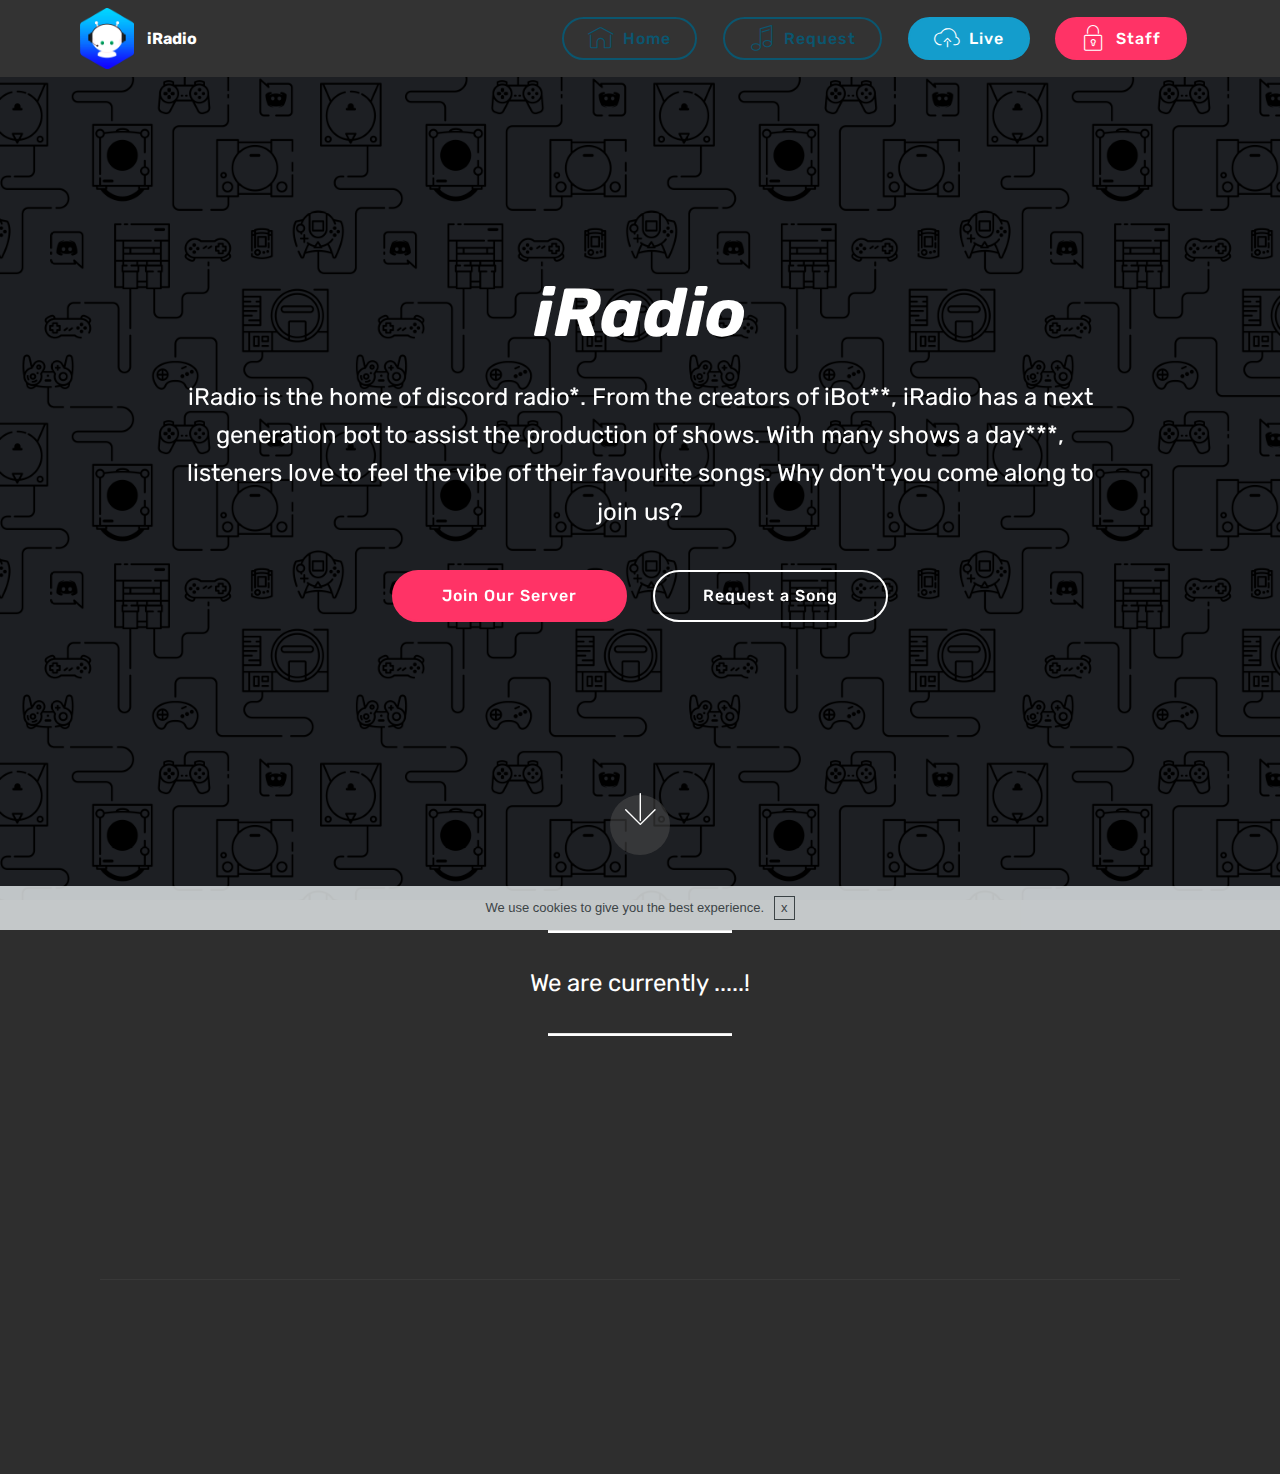
==== index.html @ ada3354d "create github pages" ====
<!DOCTYPE html>
<html >
<head>
  <!-- Site made with Mobirise Website Builder v4.8.1, https://mobirise.com -->
  <meta charset="UTF-8">
  <meta http-equiv="X-UA-Compatible" content="IE=edge">
  <meta name="generator" content="Mobirise v4.8.1, mobirise.com">
  <meta name="viewport" content="width=device-width, initial-scale=1, minimum-scale=1">
  <link rel="shortcut icon" href="assets/images/logov3small-122x138.png" type="image/x-icon">
  <meta name="description" content="">
  <title>Home</title>
  <link rel="stylesheet" href="assets/web/assets/mobirise-icons/mobirise-icons.css">
  <link rel="stylesheet" href="assets/tether/tether.min.css">
  <link rel="stylesheet" href="assets/bootstrap/css/bootstrap.min.css">
  <link rel="stylesheet" href="assets/bootstrap/css/bootstrap-grid.min.css">
  <link rel="stylesheet" href="assets/bootstrap/css/bootstrap-reboot.min.css">
  <link rel="stylesheet" href="assets/socicon/css/styles.css">
  <link rel="stylesheet" href="assets/animatecss/animate.min.css">
  <link rel="stylesheet" href="assets/dropdown/css/style.css">
  <link rel="stylesheet" href="assets/theme/css/style.css">
  <link rel="stylesheet" href="assets/mobirise/css/mbr-additional.css" type="text/css">
  
  
  
</head>
<body>
  <section class="menu cid-qTkzRZLJNu" once="menu" id="menu1-0">

    

    <nav class="navbar navbar-expand beta-menu navbar-dropdown align-items-center navbar-fixed-top navbar-toggleable-sm">
        <button class="navbar-toggler navbar-toggler-right" type="button" data-toggle="collapse" data-target="#navbarSupportedContent" aria-controls="navbarSupportedContent" aria-expanded="false" aria-label="Toggle navigation">
            <div class="hamburger">
                <span></span>
                <span></span>
                <span></span>
                <span></span>
            </div>
        </button>
        <div class="menu-logo">
            <div class="navbar-brand">
                <span class="navbar-logo">
                    <a href="https://mobirise.com">
                         <img src="assets/images/logov3small-122x138.png" alt="Mobirise" title="" style="height: 3.8rem;">
                    </a>
                </span>
                <span class="navbar-caption-wrap"><a class="navbar-caption text-white display-4" href="https://mobirise.com">
                        iRadio</a></span>
            </div>
        </div>
        <div class="collapse navbar-collapse" id="navbarSupportedContent">
            <ul class="navbar-nav nav-dropdown" data-app-modern-menu="true"><li class="nav-item">
                    <a class="nav-link link text-white display-4" href="https://mobirise.com">
                        </a>
                </li>
                <li class="nav-item">
                    <a class="nav-link link text-white display-4" href="https://mobirise.com">
                        </a>
                </li></ul>
            <div class="navbar-buttons mbr-section-btn"><a class="btn btn-sm btn-primary-outline display-4" href="index.html"><span class="mbri-home mbr-iconfont mbr-iconfont-btn"></span>Home<br></a> <a class="btn btn-sm btn-primary-outline display-4" href="http://iradiolive.ga/request.html"><span class="mbri-music mbr-iconfont mbr-iconfont-btn"></span>Request<br></a> <a class="btn btn-sm btn-primary display-4" href="http://iradiolive.ga/live.html"><span class="mbri-upload mbr-iconfont mbr-iconfont-btn"></span>Live<br></a> <a class="btn btn-sm btn-secondary display-4" href="error.html"><span class="mbri-lock mbr-iconfont mbr-iconfont-btn"></span><font face="MobiriseIcons"><br></font>Staff<br></a></div>
        </div>
    </nav>
</section>

<section class="engine"><a href="https://mobiri.se/y">free html web templates</a></section><section class="cid-qTkA127IK8 mbr-fullscreen mbr-parallax-background" id="header2-1">

    

    

    <div class="container align-center">
        <div class="row justify-content-md-center">
            <div class="mbr-white col-md-10">
                <h1 class="mbr-section-title mbr-bold pb-3 mbr-fonts-style display-1"><em>
                    iRadio</em></h1>
                
                <p class="mbr-text pb-3 mbr-fonts-style display-5">iRadio is the home of discord radio*. From the creators of iBot**, iRadio has a next generation bot to assist the production of shows. With many shows a day***, listeners love to feel the vibe of their favourite songs. Why don't you come along to join us?</p>
                <div class="mbr-section-btn"><a class="btn btn-md btn-secondary display-4" href="https://discord.gg/8um7eEp" target="_blank">Join Our Server</a>
                    <a class="btn btn-md btn-white-outline display-4" href="request.html">Request a Song</a></div>
            </div>
        </div>
    </div>
    <div class="mbr-arrow hidden-sm-down" aria-hidden="true">
        <a href="#next">
            <i class="mbri-down mbr-iconfont"></i>
        </a>
    </div>
</section>

<section class="mbr-section article content10 cid-qYIL39uXMa" id="content10-p">
    
     

    <div class="container">
        <div class="inner-container" style="width: 66%;">
            <hr class="line" style="width: 25%;">
            <div class="section-text align-center mbr-white mbr-fonts-style display-5">We are currently .....!</div>
            <hr class="line" style="width: 25%;">
        </div>
    </div>
</section>

<section class="cid-qTkAaeaxX5" id="footer1-2">

    

    

    <div class="container">
        <div class="media-container-row content text-white">
            <div class="col-12 col-md-3">
                <div class="media-wrap">
                    <a href="https://mobirise.com/">
                        <img src="assets/images/logov3small-122x138.png" alt="Mobirise" title="">
                    </a>
                </div>
            </div>
            <div class="col-12 col-md-3 mbr-fonts-style display-7">
                <h5 class="pb-3"></h5>
                <p class="mbr-text"></p>
            </div>
            <div class="col-12 col-md-3 mbr-fonts-style display-7">
                <h5 class="pb-3">
                    Contacts
                </h5>
                <p class="mbr-text">
                    Email: support@ibot.space ****&nbsp;<br>Discord: discord.gg/8um7eEp
                    <br>Twitter: @iRadio_Discord
                </p>
            </div>
            <div class="col-12 col-md-3 mbr-fonts-style display-7">
                <h5 class="pb-3">
                    Links
                </h5>
                <p class="mbr-text"><a class="text-primary" href="mailto:support@ibot.space">Support</a><a class="text-primary" href="https://mobirise.com/mobirise-free-mac.zip"><br></a><a class="text-primary" href="https://mobirise.com/mobirise-free-mac.zip"></a><a href="https://discord.gg/8um7eEp">Show Server</a><br>
                </p>
            </div>
        </div>
        <div class="footer-lower">
            <div class="media-container-row">
                <div class="col-sm-12">
                    <hr>
                </div>
            </div>
            <div class="media-container-row mbr-white">
                <div class="col-sm-6 copyright">
                    <p class="mbr-text mbr-fonts-style display-7">* - Research as of 2018 in most active.<br>** - discord.gg/ddp2kCS<br>*** &nbsp;- Subject to host avaliablility.<br>**** - Make clear in the subject that it is for iRadio,</p>
                </div>
                <div class="col-md-6">
                    <div class="social-list align-right">
                        <div class="soc-item">
                            <a href="https://twitter.com/iRadio_Discord" target="_blank">
                                <span class="mbr-iconfont mbr-iconfont-social socicon-twitter socicon"></span>
                            </a>
                        </div>
                        <div class="soc-item">
                            <a href="https://discord.gg/8um7eEp" target="_blank">
                                <span class="mbr-iconfont mbr-iconfont-social socicon-discord socicon"></span>
                            </a>
                        </div>
                        <div class="soc-item">
                            <a href="https://www.youtube.com/channel/UC38A1UEBzfM3DYaheNexN4w" target="_blank">
                                <span class="mbr-iconfont mbr-iconfont-social socicon-youtube socicon"></span>
                            </a>
                        </div>
                        
                        
                        
                    </div>
                </div>
            </div>
        </div>
    </div>
</section>


  <script src="assets/web/assets/jquery/jquery.min.js"></script>
  <script src="assets/popper/popper.min.js"></script>
  <script src="assets/tether/tether.min.js"></script>
  <script src="assets/bootstrap/js/bootstrap.min.js"></script>
  <script src="assets/smoothscroll/smooth-scroll.js"></script>
  <script src="assets/cookies-alert-plugin/cookies-alert-core.js"></script>
  <script src="assets/cookies-alert-plugin/cookies-alert-script.js"></script>
  <script src="assets/touchswipe/jquery.touch-swipe.min.js"></script>
  <script src="assets/viewportchecker/jquery.viewportchecker.js"></script>
  <script src="assets/parallax/jarallax.min.js"></script>
  <script src="assets/dropdown/js/script.min.js"></script>
  <script src="assets/theme/js/script.js"></script>
  
  
  <input name="animation" type="hidden">
  <input name="cookieData" type="hidden" data-cookie-text="We use cookies to give you the best experience.">
  </body>
</html>
---- assets/web/assets/mobirise-icons/mobirise-icons.css ----
@font-face {
  font-family: 'MobiriseIcons';
  src:  url('mobirise-icons.eot?spat4u');
  src:  url('mobirise-icons.eot?spat4u#iefix') format('embedded-opentype'),
    url('mobirise-icons.ttf?spat4u') format('truetype'),
    url('mobirise-icons.woff?spat4u') format('woff'),
    url('mobirise-icons.svg?spat4u#MobiriseIcons') format('svg');
  font-weight: normal;
  font-style: normal;
}

[class^="mbri-"], [class*=" mbri-"] {
  /* use !important to prevent issues with browser extensions that change fonts */
  font-family: MobiriseIcons !important;
  speak: none;
  font-style: normal;
  font-weight: normal;
  font-variant: normal;
  text-transform: none;
  line-height: 1;

  /* Better Font Rendering =========== */
  -webkit-font-smoothing: antialiased;
  -moz-osx-font-smoothing: grayscale;
}

.mbri-add-submenu:before {
  content: "\e900";
}
.mbri-alert:before {
  content: "\e901";
}
.mbri-align-center:before {
  content: "\e902";
}
.mbri-align-justify:before {
  content: "\e903";
}
.mbri-align-left:before {
  content: "\e904";
}
.mbri-align-right:before {
  content: "\e905";
}
.mbri-android:before {
  content: "\e906";
}
.mbri-apple:before {
  content: "\e907";
}
.mbri-arrow-down:before {
  content: "\e908";
}
.mbri-arrow-next:before {
  content: "\e909";
}
.mbri-arrow-prev:before {
  content: "\e90a";
}
.mbri-arrow-up:before {
  content: "\e90b";
}
.mbri-bold:before {
  content: "\e90c";
}
.mbri-bookmark:before {
  content: "\e90d";
}
.mbri-bootstrap:before {
  content: "\e90e";
}
.mbri-briefcase:before {
  content: "\e90f";
}
.mbri-browse:before {
  content: "\e910";
}
.mbri-bulleted-list:before {
  content: "\e911";
}
.mbri-calendar:before {
  content: "\e912";
}
.mbri-camera:before {
  content: "\e913";
}
.mbri-cart-add:before {
  content: "\e914";
}
.mbri-cart-full:before {
  content: "\e915";
}
.mbri-cash:before {
  content: "\e916";
}
.mbri-change-style:before {
  content: "\e917";
}
.mbri-chat:before {
  content: "\e918";
}
.mbri-clock:before {
  content: "\e919";
}
.mbri-close:before {
  content: "\e91a";
}
.mbri-cloud:before {
  content: "\e91b";
}
.mbri-code:before {
  content: "\e91c";
}
.mbri-contact-form:before {
  content: "\e91d";
}
.mbri-credit-card:before {
  content: "\e91e";
}
.mbri-cursor-click:before {
  content: "\e91f";
}
.mbri-cust-feedback:before {
  content: "\e920";
}
.mbri-database:before {
  content: "\e921";
}
.mbri-delivery:before {
  content: "\e922";
}
.mbri-desktop:before {
  content: "\e923";
}
.mbri-devices:before {
  content: "\e924";
}
.mbri-down:before {
  content: "\e925";
}
.mbri-download:before {
  content: "\e989";
}
.mbri-drag-n-drop:before {
  content: "\e927";
}
.mbri-drag-n-drop2:before {
  content: "\e928";
}
.mbri-edit:before {
  content: "\e929";
}
.mbri-edit2:before {
  content: "\e92a";
}
.mbri-error:before {
  content: "\e92b";
}
.mbri-extension:before {
  content: "\e92c";
}
.mbri-features:before {
  content: "\e92d";
}
.mbri-file:before {
  content: "\e92e";
}
.mbri-flag:before {
  content: "\e92f";
}
.mbri-folder:before {
  content: "\e930";
}
.mbri-gift:before {
  content: "\e931";
}
.mbri-github:before {
  content: "\e932";
}
.mbri-globe:before {
  content: "\e933";
}
.mbri-globe-2:before {
  content: "\e934";
}
.mbri-growing-chart:before {
  content: "\e935";
}
.mbri-hearth:before {
  content: "\e936";
}
.mbri-help:before {
  content: "\e937";
}
.mbri-home:before {
  content: "\e938";
}
.mbri-hot-cup:before {
  content: "\e939";
}
.mbri-idea:before {
  content: "\e93a";
}
.mbri-image-gallery:before {
  content: "\e93b";
}
.mbri-image-slider:before {
  content: "\e93c";
}
.mbri-info:before {
  content: "\e93d";
}
.mbri-italic:before {
  content: "\e93e";
}
.mbri-key:before {
  content: "\e93f";
}
.mbri-laptop:before {
  content: "\e940";
}
.mbri-layers:before {
  content: "\e941";
}
.mbri-left-right:before {
  content: "\e942";
}
.mbri-left:before {
  content: "\e943";
}
.mbri-letter:before {
  content: "\e944";
}
.mbri-like:before {
  content: "\e945";
}
.mbri-link:before {
  content: "\e946";
}
.mbri-lock:before {
  content: "\e947";
}
.mbri-login:before {
  content: "\e948";
}
.mbri-logout:before {
  content: "\e949";
}
.mbri-magic-stick:before {
  content: "\e94a";
}
.mbri-map-pin:before {
  content: "\e94b";
}
.mbri-menu:before {
  content: "\e94c";
}
.mbri-mobile:before {
  content: "\e94d";
}
.mbri-mobile2:before {
  content: "\e94e";
}
.mbri-mobirise:before {
  content: "\e94f";
}
.mbri-more-horizontal:before {
  content: "\e950";
}
.mbri-more-vertical:before {
  content: "\e951";
}
.mbri-music:before {
  content: "\e952";
}
.mbri-new-file:before {
  content: "\e953";
}
.mbri-numbered-list:before {
  content: "\e954";
}
.mbri-opened-folder:before {
  content: "\e955";
}
.mbri-pages:before {
  content: "\e956";
}
.mbri-paper-plane:before {
  content: "\e957";
}
.mbri-paperclip:before {
  content: "\e958";
}
.mbri-photo:before {
  content: "\e959";
}
.mbri-photos:before {
  content: "\e95a";
}
.mbri-pin:before {
  content: "\e95b";
}
.mbri-play:before {
  content: "\e95c";
}
.mbri-plus:before {
  content: "\e95d";
}
.mbri-preview:before {
  content: "\e95e";
}
.mbri-print:before {
  content: "\e95f";
}
.mbri-protect:before {
  content: "\e960";
}
.mbri-question:before {
  content: "\e961";
}
.mbri-quote-left:before {
  content: "\e962";
}
.mbri-quote-right:before {
  content: "\e963";
}
.mbri-refresh:before {
  content: "\e964";
}
.mbri-responsive:before {
  content: "\e965";
}
.mbri-right:before {
  content: "\e966";
}
.mbri-rocket:before {
  content: "\e967";
}
.mbri-sad-face:before {
  content: "\e968";
}
.mbri-sale:before {
  content: "\e969";
}
.mbri-save:before {
  content: "\e96a";
}
.mbri-search:before {
  content: "\e96b";
}
.mbri-setting:before {
  content: "\e96c";
}
.mbri-setting2:before {
  content: "\e96d";
}
.mbri-setting3:before {
  content: "\e96e";
}
.mbri-share:before {
  content: "\e96f";
}
.mbri-shopping-bag:before {
  content: "\e970";
}
.mbri-shopping-basket:before {
  content: "\e971";
}
.mbri-shopping-cart:before {
  content: "\e972";
}
.mbri-sites:before {
  content: "\e973";
}
.mbri-smile-face:before {
  content: "\e974";
}
.mbri-speed:before {
  content: "\e975";
}
.mbri-star:before {
  content: "\e976";
}
.mbri-success:before {
  content: "\e977";
}
.mbri-sun:before {
  content: "\e978";
}
.mbri-sun2:before {
  content: "\e979";
}
.mbri-tablet:before {
  content: "\e97a";
}
.mbri-tablet-vertical:before {
  content: "\e97b";
}
.mbri-target:before {
  content: "\e97c";
}
.mbri-timer:before {
  content: "\e97d";
}
.mbri-to-ftp:before {
  content: "\e97e";
}
.mbri-to-local-drive:before {
  content: "\e97f";
}
.mbri-touch-swipe:before {
  content: "\e980";
}
.mbri-touch:before {
  content: "\e981";
}
.mbri-trash:before {
  content: "\e982";
}
.mbri-underline:before {
  content: "\e983";
}
.mbri-unlink:before {
  content: "\e984";
}
.mbri-unlock:before {
  content: "\e985";
}
.mbri-up-down:before {
  content: "\e986";
}
.mbri-up:before {
  content: "\e987";
}
.mbri-update:before {
  content: "\e988";
}
.mbri-upload:before {
 content: "\e926"; 
}
.mbri-user:before {
  content: "\e98a";
}
.mbri-user2:before {
  content: "\e98b";
}
.mbri-users:before {
  content: "\e98c";
}
.mbri-video:before {
  content: "\e98d";
}
.mbri-video-play:before {
  content: "\e98e";
}
.mbri-watch:before {
  content: "\e98f";
}
.mbri-website-theme:before {
  content: "\e990";
}
.mbri-wifi:before {
  content: "\e991";
}
.mbri-windows:before {
  content: "\e992";
}
.mbri-zoom-out:before {
  content: "\e993";
}
.mbri-redo:before {
  content: "\e994";
}
.mbri-undo:before {
  content: "\e995";
}
---- assets/socicon/css/styles.css ----
@charset "UTF-8";

@font-face {
  font-family: "socicon";
  src:url("../fonts/socicon.eot");
  src:url("../fonts/socicon.eot?#iefix") format("embedded-opentype"),
    url("../fonts/socicon.woff") format("woff"),
    url("../fonts/socicon.ttf") format("truetype"),
    url("../fonts/socicon.svg#socicon") format("svg");
  font-weight: normal;
  font-style: normal;

}

[data-icon]:before {
  font-family: "socicon" !important;
  content: attr(data-icon);
  font-style: normal !important;
  font-weight: normal !important;
  font-variant: normal !important;
  text-transform: none !important;
  speak: none;
  line-height: 1;
  -webkit-font-smoothing: antialiased;
  -moz-osx-font-smoothing: grayscale;
}

[class^="socicon-"]:before,
[class*=" socicon-"]:before {
  font-family: "socicon" !important;
  font-style: normal !important;
  font-weight: normal !important;
  font-variant: normal !important;
  text-transform: none !important;
  speak: none;
  line-height: 1;
  -webkit-font-smoothing: antialiased;
  -moz-osx-font-smoothing: grayscale;
}

.socicon-modelmayhem:before {
  content: "\e000";
}
.socicon-mixcloud:before {
  content: "\e001";
}
.socicon-drupal:before {
  content: "\e002";
}
.socicon-swarm:before {
  content: "\e003";
}
.socicon-istock:before {
  content: "\e004";
}
.socicon-yammer:before {
  content: "\e005";
}
.socicon-ello:before {
  content: "\e006";
}
.socicon-stackoverflow:before {
  content: "\e007";
}
.socicon-persona:before {
  content: "\e008";
}
.socicon-triplej:before {
  content: "\e009";
}
.socicon-houzz:before {
  content: "\e00a";
}
.socicon-rss:before {
  content: "\e00b";
}
.socicon-paypal:before {
  content: "\e00c";
}
.socicon-odnoklassniki:before {
  content: "\e00d";
}
.socicon-airbnb:before {
  content: "\e00e";
}
.socicon-periscope:before {
  content: "\e00f";
}
.socicon-outlook:before {
  content: "\e010";
}
.socicon-coderwall:before {
  content: "\e011";
}
.socicon-tripadvisor:before {
  content: "\e012";
}
.socicon-appnet:before {
  content: "\e013";
}
.socicon-goodreads:before {
  content: "\e014";
}
.socicon-tripit:before {
  content: "\e015";
}
.socicon-lanyrd:before {
  content: "\e016";
}
.socicon-slideshare:before {
  content: "\e017";
}
.socicon-buffer:before {
  content: "\e018";
}
.socicon-disqus:before {
  content: "\e019";
}
.socicon-vkontakte:before {
  content: "\e01a";
}
.socicon-whatsapp:before {
  content: "\e01b";
}
.socicon-patreon:before {
  content: "\e01c";
}
.socicon-storehouse:before {
  content: "\e01d";
}
.socicon-pocket:before {
  content: "\e01e";
}
.socicon-mail:before {
  content: "\e01f";
}
.socicon-blogger:before {
  content: "\e020";
}
.socicon-technorati:before {
  content: "\e021";
}
.socicon-reddit:before {
  content: "\e022";
}
.socicon-dribbble:before {
  content: "\e023";
}
.socicon-stumbleupon:before {
  content: "\e024";
}
.socicon-digg:before {
  content: "\e025";
}
.socicon-envato:before {
  content: "\e026";
}
.socicon-behance:before {
  content: "\e027";
}
.socicon-delicious:before {
  content: "\e028";
}
.socicon-deviantart:before {
  content: "\e029";
}
.socicon-forrst:before {
  content: "\e02a";
}
.socicon-play:before {
  content: "\e02b";
}
.socicon-zerply:before {
  content: "\e02c";
}
.socicon-wikipedia:before {
  content: "\e02d";
}
.socicon-apple:before {
  content: "\e02e";
}
.socicon-flattr:before {
  content: "\e02f";
}
.socicon-github:before {
  content: "\e030";
}
.socicon-renren:before {
  content: "\e031";
}
.socicon-friendfeed:before {
  content: "\e032";
}
.socicon-newsvine:before {
  content: "\e033";
}
.socicon-identica:before {
  content: "\e034";
}
.socicon-bebo:before {
  content: "\e035";
}
.socicon-zynga:before {
  content: "\e036";
}
.socicon-steam:before {
  content: "\e037";
}
.socicon-xbox:before {
  content: "\e038";
}
.socicon-windows:before {
  content: "\e039";
}
.socicon-qq:before {
  content: "\e03a";
}
.socicon-douban:before {
  content: "\e03b";
}
.socicon-meetup:before {
  content: "\e03c";
}
.socicon-playstation:before {
  content: "\e03d";
}
.socicon-android:before {
  content: "\e03e";
}
.socicon-snapchat:before {
  content: "\e03f";
}
.socicon-twitter:before {
  content: "\e040";
}
.socicon-facebook:before {
  content: "\e041";
}
.socicon-googleplus:before {
  content: "\e042";
}
.socicon-pinterest:before {
  content: "\e043";
}
.socicon-foursquare:before {
  content: "\e044";
}
.socicon-yahoo:before {
  content: "\e045";
}
.socicon-skype:before {
  content: "\e046";
}
.socicon-yelp:before {
  content: "\e047";
}
.socicon-feedburner:before {
  content: "\e048";
}
.socicon-linkedin:before {
  content: "\e049";
}
.socicon-viadeo:before {
  content: "\e04a";
}
.socicon-xing:before {
  content: "\e04b";
}
.socicon-myspace:before {
  content: "\e04c";
}
.socicon-soundcloud:before {
  content: "\e04d";
}
.socicon-spotify:before {
  content: "\e04e";
}
.socicon-grooveshark:before {
  content: "\e04f";
}
.socicon-lastfm:before {
  content: "\e050";
}
.socicon-youtube:before {
  content: "\e051";
}
.socicon-vimeo:before {
  content: "\e052";
}
.socicon-dailymotion:before {
  content: "\e053";
}
.socicon-vine:before {
  content: "\e054";
}
.socicon-flickr:before {
  content: "\e055";
}
.socicon-500px:before {
  content: "\e056";
}
.socicon-wordpress:before {
  content: "\e058";
}
.socicon-tumblr:before {
  content: "\e059";
}
.socicon-twitch:before {
  content: "\e05a";
}
.socicon-8tracks:before {
  content: "\e05b";
}
.socicon-amazon:before {
  content: "\e05c";
}
.socicon-icq:before {
  content: "\e05d";
}
.socicon-smugmug:before {
  content: "\e05e";
}
.socicon-ravelry:before {
  content: "\e05f";
}
.socicon-weibo:before {
  content: "\e060";
}
.socicon-baidu:before {
  content: "\e061";
}
.socicon-angellist:before {
  content: "\e062";
}
.socicon-ebay:before {
  content: "\e063";
}
.socicon-imdb:before {
  content: "\e064";
}
.socicon-stayfriends:before {
  content: "\e065";
}
.socicon-residentadvisor:before {
  content: "\e066";
}
.socicon-google:before {
  content: "\e067";
}
.socicon-yandex:before {
  content: "\e068";
}
.socicon-sharethis:before {
  content: "\e069";
}
.socicon-bandcamp:before {
  content: "\e06a";
}
.socicon-itunes:before {
  content: "\e06b";
}
.socicon-deezer:before {
  content: "\e06c";
}
.socicon-telegram:before {
  content: "\e06e";
}
.socicon-openid:before {
  content: "\e06f";
}
.socicon-amplement:before {
  content: "\e070";
}
.socicon-viber:before {
  content: "\e071";
}
.socicon-zomato:before {
  content: "\e072";
}
.socicon-draugiem:before {
  content: "\e074";
}
.socicon-endomodo:before {
  content: "\e075";
}
.socicon-filmweb:before {
  content: "\e076";
}
.socicon-stackexchange:before {
  content: "\e077";
}
.socicon-wykop:before {
  content: "\e078";
}
.socicon-teamspeak:before {
  content: "\e079";
}
.socicon-teamviewer:before {
  content: "\e07a";
}
.socicon-ventrilo:before {
  content: "\e07b";
}
.socicon-younow:before {
  content: "\e07c";
}
.socicon-raidcall:before {
  content: "\e07d";
}
.socicon-mumble:before {
  content: "\e07e";
}
.socicon-medium:before {
  content: "\e06d";
}
.socicon-bebee:before {
  content: "\e07f";
}
.socicon-hitbox:before {
  content: "\e080";
}
.socicon-reverbnation:before {
  content: "\e081";
}
.socicon-formulr:before {
  content: "\e082";
}
.socicon-instagram:before {
  content: "\e057";
}
.socicon-battlenet:before {
  content: "\e083";
}
.socicon-chrome:before {
  content: "\e084";
}
.socicon-discord:before {
  content: "\e086";
}
.socicon-issuu:before {
  content: "\e087";
}
.socicon-macos:before {
  content: "\e088";
}
.socicon-firefox:before {
  content: "\e089";
}
.socicon-opera:before {
  content: "\e08d";
}
.socicon-keybase:before {
  content: "\e090";
}
.socicon-alliance:before {
  content: "\e091";
}
.socicon-livejournal:before {
  content: "\e092";
}
.socicon-googlephotos:before {
  content: "\e093";
}
.socicon-horde:before {
  content: "\e094";
}
.socicon-etsy:before {
  content: "\e095";
}
.socicon-zapier:before {
  content: "\e096";
}
.socicon-google-scholar:before {
  content: "\e097";
}
.socicon-researchgate:before {
  content: "\e098";
}
.socicon-wechat:before {
  content: "\e099";
}
.socicon-strava:before {
  content: "\e09a";
}
.socicon-line:before {
  content: "\e09b";
}
.socicon-lyft:before {
  content: "\e09c";
}
.socicon-uber:before {
  content: "\e09d";
}
.socicon-songkick:before {
  content: "\e09e";
}
.socicon-viewbug:before {
  content: "\e09f";
}
.socicon-googlegroups:before {
  content: "\e0a0";
}
.socicon-quora:before {
  content: "\e073";
}
.socicon-diablo:before {
  content: "\e085";
}
.socicon-blizzard:before {
  content: "\e0a1";
}
.socicon-hearthstone:before {
  content: "\e08b";
}
.socicon-heroes:before {
  content: "\e08a";
}
.socicon-overwatch:before {
  content: "\e08c";
}
.socicon-warcraft:before {
  content: "\e08e";
}
.socicon-starcraft:before {
  content: "\e08f";
}
.socicon-beam:before {
  content: "\e0a2";
}
.socicon-curse:before {
  content: "\e0a3";
}
.socicon-player:before {
  content: "\e0a4";
}
.socicon-streamjar:before {
  content: "\e0a5";
}
.socicon-nintendo:before {
  content: "\e0a6";
}
.socicon-hellocoton:before {
  content: "\e0a7";
}
---- assets/dropdown/css/style.css ----
.navbar-dropdown {
  left: 0;
  padding: 0;
  position: absolute;
  right: 0;
  top: 0;
  transition: all 0.45s ease;
  z-index: 1030;
  background: #282828; }
  .navbar-dropdown .navbar-logo {
    margin-right: 0.8rem;
    transition: margin 0.3s ease-in-out;
    vertical-align: middle; }
    .navbar-dropdown .navbar-logo img {
      height: 3.125rem;
      transition: all 0.3s ease-in-out; }
    .navbar-dropdown .navbar-logo.mbr-iconfont {
      font-size: 3.125rem;
      line-height: 3.125rem; }
  .navbar-dropdown .navbar-caption {
    font-weight: 700;
    white-space: normal;
    vertical-align: -4px;
    line-height: 3.125rem !important; }
    .navbar-dropdown .navbar-caption, .navbar-dropdown .navbar-caption:hover {
      color: inherit;
      text-decoration: none; }
  .navbar-dropdown .mbr-iconfont + .navbar-caption {
    vertical-align: -1px; }
  .navbar-dropdown.navbar-fixed-top {
    position: fixed; }
  .navbar-dropdown .navbar-brand span {
    vertical-align: -4px; }
  .navbar-dropdown.bg-color.transparent {
    background: none; }
  .navbar-dropdown.navbar-short .navbar-brand {
    padding: 0.625rem 0; }
    .navbar-dropdown.navbar-short .navbar-brand span {
      vertical-align: -1px; }
  .navbar-dropdown.navbar-short .navbar-caption {
    line-height: 2.375rem !important;
    vertical-align: -2px; }
  .navbar-dropdown.navbar-short .navbar-logo {
    margin-right: 0.5rem; }
    .navbar-dropdown.navbar-short .navbar-logo img {
      height: 2.375rem; }
    .navbar-dropdown.navbar-short .navbar-logo.mbr-iconfont {
      font-size: 2.375rem;
      line-height: 2.375rem; }
  .navbar-dropdown.navbar-short .mbr-table-cell {
    height: 3.625rem; }
  .navbar-dropdown .navbar-close {
    left: 0.6875rem;
    position: fixed;
    top: 0.75rem;
    z-index: 1000; }
  .navbar-dropdown .hamburger-icon {
    content: "";
    display: inline-block;
    vertical-align: middle;
    width: 16px;
    -webkit-box-shadow: 0 -6px 0 1px #282828,0 0 0 1px #282828,0 6px 0 1px #282828;
    -moz-box-shadow: 0 -6px 0 1px #282828,0 0 0 1px #282828,0 6px 0 1px #282828;
    box-shadow: 0 -6px 0 1px #282828,0 0 0 1px #282828,0 6px 0 1px #282828; }

.dropdown-menu .dropdown-toggle[data-toggle="dropdown-submenu"]::after {
  border-bottom: 0.35em solid transparent;
  border-left: 0.35em solid;
  border-right: 0;
  border-top: 0.35em solid transparent;
  margin-left: 0.3rem; }

.dropdown-menu .dropdown-item:focus {
  outline: 0; }

.nav-dropdown {
  font-size: 0.75rem;
  font-weight: 500;
  height: auto !important; }
  .nav-dropdown .nav-btn {
    padding-left: 1rem; }
  .nav-dropdown .link {
    margin: .667em 1.667em;
    font-weight: 500;
    padding: 0;
    transition: color .2s ease-in-out; }
    .nav-dropdown .link.dropdown-toggle {
      margin-right: 2.583em; }
      .nav-dropdown .link.dropdown-toggle::after {
        margin-left: .25rem;
        border-top: 0.35em solid;
        border-right: 0.35em solid transparent;
        border-left: 0.35em solid transparent;
        border-bottom: 0; }
      .nav-dropdown .link.dropdown-toggle[aria-expanded="true"] {
        margin: 0;
        padding: 0.667em 3.263em  0.667em 1.667em; }
  .nav-dropdown .link::after,
  .nav-dropdown .dropdown-item::after {
    color: inherit; }
  .nav-dropdown .btn {
    font-size: 0.75rem;
    font-weight: 700;
    letter-spacing: 0;
    margin-bottom: 0;
    padding-left: 1.25rem;
    padding-right: 1.25rem; }
  .nav-dropdown .dropdown-menu {
    border-radius: 0;
    border: 0;
    left: 0;
    margin: 0;
    padding-bottom: 1.25rem;
    padding-top: 1.25rem;
    position: relative; }
  .nav-dropdown .dropdown-submenu {
    margin-left: 0.125rem;
    top: 0; }
  .nav-dropdown .dropdown-item {
    font-weight: 500;
    line-height: 2;
    padding: 0.3846em 4.615em 0.3846em 1.5385em;
    position: relative;
    transition: color .2s ease-in-out, background-color .2s ease-in-out; }
    .nav-dropdown .dropdown-item::after {
      margin-top: -0.3077em;
      position: absolute;
      right: 1.1538em;
      top: 50%; }
    .nav-dropdown .dropdown-item:focus, .nav-dropdown .dropdown-item:hover {
      background: none; }

@media (max-width: 767px) {
  .nav-dropdown.navbar-toggleable-sm {
    bottom: 0;
    display: none;
    left: 0;
    overflow-x: hidden;
    position: fixed;
    top: 0;
    transform: translateX(-100%);
    -ms-transform: translateX(-100%);
    -webkit-transform: translateX(-100%);
    width: 18.75rem;
    z-index: 999; } }
.nav-dropdown.navbar-toggleable-xl {
  bottom: 0;
  display: none;
  left: 0;
  overflow-x: hidden;
  position: fixed;
  top: 0;
  transform: translateX(-100%);
  -ms-transform: translateX(-100%);
  -webkit-transform: translateX(-100%);
  width: 18.75rem;
  z-index: 999; }

.nav-dropdown-sm {
  display: block !important;
  overflow-x: hidden;
  overflow: auto;
  padding-top: 3.875rem; }
  .nav-dropdown-sm::after {
    content: "";
    display: block;
    height: 3rem;
    width: 100%; }
  .nav-dropdown-sm.collapse.in ~ .navbar-close {
    display: block !important; }
  .nav-dropdown-sm.collapsing, .nav-dropdown-sm.collapse.in {
    transform: translateX(0);
    -ms-transform: translateX(0);
    -webkit-transform: translateX(0);
    transition: all 0.25s ease-out;
    -webkit-transition: all 0.25s ease-out;
    background: #282828; }
  .nav-dropdown-sm.collapsing[aria-expanded="false"] {
    transform: translateX(-100%);
    -ms-transform: translateX(-100%);
    -webkit-transform: translateX(-100%); }
  .nav-dropdown-sm .nav-item {
    display: block;
    margin-left: 0 !important;
    padding-left: 0; }
  .nav-dropdown-sm .link,
  .nav-dropdown-sm .dropdown-item {
    border-top: 1px dotted rgba(255, 255, 255, 0.1);
    font-size: 0.8125rem;
    line-height: 1.6;
    margin: 0 !important;
    padding: 0.875rem 2.4rem 0.875rem 1.5625rem !important;
    position: relative;
    white-space: normal; }
    .nav-dropdown-sm .link:focus, .nav-dropdown-sm .link:hover,
    .nav-dropdown-sm .dropdown-item:focus,
    .nav-dropdown-sm .dropdown-item:hover {
      background: rgba(0, 0, 0, 0.2) !important;
      color: #c0a375; }
  .nav-dropdown-sm .nav-btn {
    position: relative;
    padding: 1.5625rem 1.5625rem 0 1.5625rem; }
    .nav-dropdown-sm .nav-btn::before {
      border-top: 1px dotted rgba(255, 255, 255, 0.1);
      content: "";
      left: 0;
      position: absolute;
      top: 0;
      width: 100%; }
    .nav-dropdown-sm .nav-btn + .nav-btn {
      padding-top: 0.625rem; }
      .nav-dropdown-sm .nav-btn + .nav-btn::before {
        display: none; }
  .nav-dropdown-sm .btn {
    padding: 0.625rem 0; }
  .nav-dropdown-sm .dropdown-toggle[data-toggle="dropdown-submenu"]::after {
    margin-left: .25rem;
    border-top: 0.35em solid;
    border-right: 0.35em solid transparent;
    border-left: 0.35em solid transparent;
    border-bottom: 0; }
  .nav-dropdown-sm .dropdown-toggle[data-toggle="dropdown-submenu"][aria-expanded="true"]::after {
    border-top: 0;
    border-right: 0.35em solid transparent;
    border-left: 0.35em solid transparent;
    border-bottom: 0.35em solid; }
  .nav-dropdown-sm .dropdown-menu {
    margin: 0;
    padding: 0;
    position: relative;
    top: 0;
    left: 0;
    width: 100%;
    border: 0;
    float: none;
    border-radius: 0;
    background: none; }
  .nav-dropdown-sm .dropdown-submenu {
    left: 100%;
    margin-left: 0.125rem;
    margin-top: -1.25rem;
    top: 0; }

.navbar-toggleable-sm .nav-dropdown .dropdown-menu {
  position: absolute; }

.navbar-toggleable-sm .nav-dropdown .dropdown-submenu {
  left: 100%;
  margin-left: 0.125rem;
  margin-top: -1.25rem;
  top: 0; }

.navbar-toggleable-sm.opened .nav-dropdown .dropdown-menu {
  position: relative; }

.navbar-toggleable-sm.opened .nav-dropdown .dropdown-submenu {
  left: 0;
  margin-left: 00rem;
  margin-top: 0rem;
  top: 0; }

.is-builder .nav-dropdown.collapsing {
  transition: none !important; }

/*# sourceMappingURL=style.css.map */
---- assets/theme/css/style.css ----
/*!
 * Mobirise v4 theme (https://mobirise.com/)
 * Copyright 2017 Mobirise
 */
section {
  background-color: #eeeeee; }

section,
.container,
.container-fluid {
  position: relative;
  word-wrap: break-word; }

a.mbr-iconfont:hover {
  text-decoration: none; }

.article .lead p, .article .lead ul, .article .lead ol, .article .lead pre, .article .lead blockquote {
  margin-bottom: 0; }

a {
  font-style: normal;
  font-weight: 400;
  cursor: pointer; }
  a, a:hover {
    text-decoration: none; }

figure {
  margin-bottom: 0; }

body {
  color: #232323; }

h1, h2, h3, h4, h5, h6,
.h1, .h2, .h3, .h4, .h5, .h6,
.display-1, .display-2, .display-3, .display-4 {
  line-height: 1;
  word-break: break-word;
  word-wrap: break-word; }

b, strong {
  font-weight: bold; }

blockquote {
  padding: 10px 0 10px 20px;
  position: relative;
  border-left: 2px solid;
  border-color: #ff3366; }

input:-webkit-autofill, input:-webkit-autofill:hover, input:-webkit-autofill:focus, input:-webkit-autofill:active {
  transition-delay: 9999s;
  transition-property: background-color, color; }

textarea[type="hidden"] {
  display: none; }

body {
  position: relative; }

section {
  background-position: 50% 50%;
  background-repeat: no-repeat;
  background-size: cover; }
  section .mbr-background-video,
  section .mbr-background-video-preview {
    position: absolute;
    bottom: 0;
    left: 0;
    right: 0;
    top: 0; }

.hidden {
  visibility: hidden; }

.mbr-z-index20 {
  z-index: 20; }

/*! Base colors */
.mbr-white {
  color: #ffffff; }

.mbr-black {
  color: #000000; }

.mbr-bg-white {
  background-color: #ffffff; }

.mbr-bg-black {
  background-color: #000000; }

/*! Text-aligns */
.align-left {
  text-align: left; }

.align-center {
  text-align: center; }

.align-right {
  text-align: right; }

@media (max-width: 767px) {
  .align-left, .align-center, .align-right, .mbr-section-btn, .mbr-section-title {
    text-align: center; } }
/*! Font-weight  */
.mbr-light {
  font-weight: 300; }

.mbr-regular {
  font-weight: 400; }

.mbr-semibold {
  font-weight: 500; }

.mbr-bold {
  font-weight: 700; }

/*! Media  */
.media-size-item {
  -webkit-flex: 1 1 auto;
  -moz-flex: 1 1 auto;
  -ms-flex: 1 1 auto;
  -o-flex: 1 1 auto;
  flex: 1 1 auto; }

.media-content {
  -webkit-flex-basis: 100%;
  flex-basis: 100%; }

.media-container-row {
  display: -ms-flexbox;
  display: -webkit-flex;
  display: flex;
  -webkit-flex-direction: row;
  -ms-flex-direction: row;
  flex-direction: row;
  -webkit-flex-wrap: wrap;
  -ms-flex-wrap: wrap;
  flex-wrap: wrap;
  -webkit-justify-content: center;
  -ms-flex-pack: center;
  justify-content: center;
  -webkit-align-content: center;
  -ms-flex-line-pack: center;
  align-content: center;
  -webkit-align-items: start;
  -ms-flex-align: start;
  align-items: start; }
  .media-container-row .media-size-item {
    width: 400px; }

.media-container-column {
  display: -ms-flexbox;
  display: -webkit-flex;
  display: flex;
  -webkit-flex-direction: column;
  -ms-flex-direction: column;
  flex-direction: column;
  -webkit-flex-wrap: wrap;
  -ms-flex-wrap: wrap;
  flex-wrap: wrap;
  -webkit-justify-content: center;
  -ms-flex-pack: center;
  justify-content: center;
  -webkit-align-content: center;
  -ms-flex-line-pack: center;
  align-content: center;
  -webkit-align-items: stretch;
  -ms-flex-align: stretch;
  align-items: stretch; }
  .media-container-column > * {
    width: 100%; }

@media (min-width: 992px) {
  .media-container-row {
    -webkit-flex-wrap: nowrap;
    -ms-flex-wrap: nowrap;
    flex-wrap: nowrap; } }
figure {
  overflow: hidden; }

figure[mbr-media-size] {
  transition: width 0.1s; }

.mbr-figure img, .mbr-figure iframe {
  display: block;
  width: 100%; }

.card {
  background-color: transparent;
  border: none; }

.card-img {
  text-align: center;
  flex-shrink: 0; }

.media {
  max-width: 100%;
  margin: 0 auto; }

.mbr-figure {
  -ms-flex-item-align: center;
  -ms-grid-row-align: center;
  -webkit-align-self: center;
  align-self: center; }

.media-container > div {
  max-width: 100%; }

.mbr-figure img, .card-img img {
  width: 100%; }

@media (max-width: 991px) {
  .media-size-item {
    width: auto !important; }

  .media {
    width: auto; }

  .mbr-figure {
    width: 100% !important; } }
/*! Buttons */
.mbr-section-btn {
  margin-left: -.25rem;
  margin-right: -.25rem;
  font-size: 0; }

nav .mbr-section-btn {
  margin-left: 0rem;
  margin-right: 0rem; }

/*! Btn icon margin */
.btn .mbr-iconfont, .btn.btn-sm .mbr-iconfont {
  cursor: pointer;
  margin-right: 0.5rem; }

.btn.btn-md .mbr-iconfont, .btn.btn-md .mbr-iconfont {
  margin-right: 0.8rem; }

.mbr-regular {
  font-weight: 400; }

.mbr-semibold {
  font-weight: 500; }

.mbr-bold {
  font-weight: 700; }

[type="submit"] {
  -webkit-appearance: none; }

/*! Full-screen */
.mbr-fullscreen .mbr-overlay {
  min-height: 100vh; }

.mbr-fullscreen {
  display: flex;
  display: -webkit-flex;
  display: -moz-flex;
  display: -ms-flex;
  display: -o-flex;
  align-items: center;
  -webkit-align-items: center;
  min-height: 100vh;
  padding-top: 3rem;
  padding-bottom: 3rem; }

/*! Map */
.map {
  height: 25rem;
  position: relative; }
  .map iframe {
    width: 100%;
    height: 100%; }

/* Form */
.form-asterisk {
  font-family: initial;
  position: absolute;
  top: -2px;
  font-weight: normal; }

/*! Scroll to top arrow */
.mbr-arrow-up {
  bottom: 25px;
  right: 90px;
  position: fixed;
  text-align: right;
  z-index: 5000;
  color: #ffffff;
  font-size: 32px;
  transform: rotate(180deg);
  -webkit-transform: rotate(180deg); }

.mbr-arrow-up a {
  background: rgba(0, 0, 0, 0.2);
  border-radius: 3px;
  color: #fff;
  display: inline-block;
  height: 60px;
  width: 60px;
  outline-style: none !important;
  position: relative;
  text-decoration: none;
  transition: all .3s ease-in-out;
  cursor: pointer;
  text-align: center; }
  .mbr-arrow-up a:hover {
    background-color: rgba(0, 0, 0, 0.4); }
  .mbr-arrow-up a i {
    line-height: 60px; }

.mbr-arrow-up-icon {
  display: block;
  color: #fff; }

.mbr-arrow-up-icon::before {
  content: "\203a";
  display: inline-block;
  font-family: serif;
  font-size: 32px;
  line-height: 1;
  font-style: normal;
  position: relative;
  top: 6px;
  left: -4px;
  -webkit-transform: rotate(-90deg);
  transform: rotate(-90deg); }

/*! Arrow Down */
.mbr-arrow {
  position: absolute;
  bottom: 45px;
  left: 50%;
  width: 60px;
  height: 60px;
  cursor: pointer;
  background-color: rgba(80, 80, 80, 0.5);
  border-radius: 50%;
  -webkit-transform: translateX(-50%);
  transform: translateX(-50%); }
  .mbr-arrow > a {
    display: inline-block;
    text-decoration: none;
    outline-style: none;
    -webkit-animation: arrowdown 1.7s ease-in-out infinite;
    animation: arrowdown 1.7s ease-in-out infinite; }
    .mbr-arrow > a > i {
      position: absolute;
      top: -2px;
      left: 15px;
      font-size: 2rem; }

@keyframes arrowdown {
  0% {
    transform: translateY(0px);
    -webkit-transform: translateY(0px); }
  50% {
    transform: translateY(-5px);
    -webkit-transform: translateY(-5px); }
  100% {
    transform: translateY(0px);
    -webkit-transform: translateY(0px); } }
@-webkit-keyframes arrowdown {
  0% {
    transform: translateY(0px);
    -webkit-transform: translateY(0px); }
  50% {
    transform: translateY(-5px);
    -webkit-transform: translateY(-5px); }
  100% {
    transform: translateY(0px);
    -webkit-transform: translateY(0px); } }
@media (max-width: 500px) {
  .mbr-arrow-up {
    left: 50%;
    right: auto;
    transform: translateX(-50%) rotate(180deg);
    -webkit-transform: translateX(-50%) rotate(180deg); } }
/*Gradients animation*/
@keyframes gradient-animation {
  from {
    background-position: 0% 100%;
    animation-timing-function: ease-in-out; }
  to {
    background-position: 100% 0%;
    animation-timing-function: ease-in-out; } }
@-webkit-keyframes gradient-animation {
  from {
    background-position: 0% 100%;
    animation-timing-function: ease-in-out; }
  to {
    background-position: 100% 0%;
    animation-timing-function: ease-in-out; } }
.bg-gradient {
  background-size: 200% 200%;
  animation: gradient-animation 5s infinite alternate;
  -webkit-animation: gradient-animation 5s infinite alternate; }

.menu .navbar-brand {
  display: -webkit-flex; }
  .menu .navbar-brand span {
    display: flex;
    display: -webkit-flex; }
  .menu .navbar-brand .navbar-caption-wrap {
    display: -webkit-flex; }
  .menu .navbar-brand .navbar-logo img {
    display: -webkit-flex; }
@media (min-width: 768px) and (max-width: 991px) {
  .menu .navbar-toggleable-sm .navbar-nav {
    display: -webkit-box;
    display: -webkit-flex;
    display: -ms-flexbox; } }
@media (min-width: 992px) {
  .menu .navbar-nav.nav-dropdown {
    display: -webkit-flex; }
  .menu .navbar-toggleable-sm .navbar-collapse {
    display: -webkit-flex !important; } }

/*# sourceMappingURL=style.css.map */
.engine {
	position: absolute;
	text-indent: -2400px;
	text-align: center;
	padding: 0;
	top: 0;
	left: -2400px;
}
---- assets/mobirise/css/mbr-additional.css ----
@import url(https://fonts.googleapis.com/css?family=Rubik:300,300i,400,400i,500,500i,700,700i,900,900i);





body {
  font-style: normal;
  line-height: 1.5;
}
.mbr-section-title {
  font-style: normal;
  line-height: 1.2;
}
.mbr-section-subtitle {
  line-height: 1.3;
}
.mbr-text {
  font-style: normal;
  line-height: 1.6;
}
.display-1 {
  font-family: 'Rubik', sans-serif;
  font-size: 4.25rem;
}
.display-1 > .mbr-iconfont {
  font-size: 6.8rem;
}
.display-2 {
  font-family: 'Rubik', sans-serif;
  font-size: 3rem;
}
.display-2 > .mbr-iconfont {
  font-size: 4.8rem;
}
.display-4 {
  font-family: 'Rubik', sans-serif;
  font-size: 1rem;
}
.display-4 > .mbr-iconfont {
  font-size: 1.6rem;
}
.display-5 {
  font-family: 'Rubik', sans-serif;
  font-size: 1.5rem;
}
.display-5 > .mbr-iconfont {
  font-size: 2.4rem;
}
.display-7 {
  font-family: 'Rubik', sans-serif;
  font-size: 1rem;
}
.display-7 > .mbr-iconfont {
  font-size: 1.6rem;
}
/* ---- Fluid typography for mobile devices ---- */
/* 1.4 - font scale ratio ( bootstrap == 1.42857 ) */
/* 100vw - current viewport width */
/* (48 - 20)  48 == 48rem == 768px, 20 == 20rem == 320px(minimal supported viewport) */
/* 0.65 - min scale variable, may vary */
@media (max-width: 768px) {
  .display-1 {
    font-size: 3.4rem;
    font-size: calc( 2.1374999999999997rem + (4.25 - 2.1374999999999997) * ((100vw - 20rem) / (48 - 20)));
    line-height: calc( 1.4 * (2.1374999999999997rem + (4.25 - 2.1374999999999997) * ((100vw - 20rem) / (48 - 20))));
  }
  .display-2 {
    font-size: 2.4rem;
    font-size: calc( 1.7rem + (3 - 1.7) * ((100vw - 20rem) / (48 - 20)));
    line-height: calc( 1.4 * (1.7rem + (3 - 1.7) * ((100vw - 20rem) / (48 - 20))));
  }
  .display-4 {
    font-size: 0.8rem;
    font-size: calc( 1rem + (1 - 1) * ((100vw - 20rem) / (48 - 20)));
    line-height: calc( 1.4 * (1rem + (1 - 1) * ((100vw - 20rem) / (48 - 20))));
  }
  .display-5 {
    font-size: 1.2rem;
    font-size: calc( 1.175rem + (1.5 - 1.175) * ((100vw - 20rem) / (48 - 20)));
    line-height: calc( 1.4 * (1.175rem + (1.5 - 1.175) * ((100vw - 20rem) / (48 - 20))));
  }
}
/* Buttons */
.btn {
  font-weight: 500;
  border-width: 2px;
  font-style: normal;
  letter-spacing: 1px;
  margin: .4rem .8rem;
  white-space: normal;
  -webkit-transition: all 0.3s ease-in-out;
  -moz-transition: all 0.3s ease-in-out;
  transition: all 0.3s ease-in-out;
  padding: 1rem 3rem;
  border-radius: 3px;
  display: inline-flex;
  align-items: center;
  justify-content: center;
  word-break: break-word;
}
.btn-sm {
  font-weight: 500;
  letter-spacing: 1px;
  -webkit-transition: all 0.3s ease-in-out;
  -moz-transition: all 0.3s ease-in-out;
  transition: all 0.3s ease-in-out;
  padding: 0.6rem 1.5rem;
  border-radius: 3px;
}
.btn-md {
  font-weight: 500;
  letter-spacing: 1px;
  margin: .4rem .8rem !important;
  -webkit-transition: all 0.3s ease-in-out;
  -moz-transition: all 0.3s ease-in-out;
  transition: all 0.3s ease-in-out;
  padding: 1rem 3rem;
  border-radius: 3px;
}
.btn-lg {
  font-weight: 500;
  letter-spacing: 1px;
  margin: .4rem .8rem !important;
  -webkit-transition: all 0.3s ease-in-out;
  -moz-transition: all 0.3s ease-in-out;
  transition: all 0.3s ease-in-out;
  padding: 1.2rem 3.2rem;
  border-radius: 3px;
}
.bg-primary {
  background-color: #149dcc !important;
}
.bg-success {
  background-color: #f7ed4a !important;
}
.bg-info {
  background-color: #82786e !important;
}
.bg-warning {
  background-color: #879a9f !important;
}
.bg-danger {
  background-color: #b1a374 !important;
}
.btn-primary,
.btn-primary:active {
  background-color: #149dcc !important;
  border-color: #149dcc !important;
  color: #ffffff !important;
}
.btn-primary:hover,
.btn-primary:focus,
.btn-primary.focus,
.btn-primary.active {
  color: #ffffff !important;
  background-color: #0d6786 !important;
  border-color: #0d6786 !important;
}
.btn-primary.disabled,
.btn-primary:disabled {
  color: #ffffff !important;
  background-color: #0d6786 !important;
  border-color: #0d6786 !important;
}
.btn-secondary,
.btn-secondary:active {
  background-color: #ff3366 !important;
  border-color: #ff3366 !important;
  color: #ffffff !important;
}
.btn-secondary:hover,
.btn-secondary:focus,
.btn-secondary.focus,
.btn-secondary.active {
  color: #ffffff !important;
  background-color: #e50039 !important;
  border-color: #e50039 !important;
}
.btn-secondary.disabled,
.btn-secondary:disabled {
  color: #ffffff !important;
  background-color: #e50039 !important;
  border-color: #e50039 !important;
}
.btn-info,
.btn-info:active {
  background-color: #82786e !important;
  border-color: #82786e !important;
  color: #ffffff !important;
}
.btn-info:hover,
.btn-info:focus,
.btn-info.focus,
.btn-info.active {
  color: #ffffff !important;
  background-color: #59524b !important;
  border-color: #59524b !important;
}
.btn-info.disabled,
.btn-info:disabled {
  color: #ffffff !important;
  background-color: #59524b !important;
  border-color: #59524b !important;
}
.btn-success,
.btn-success:active {
  background-color: #f7ed4a !important;
  border-color: #f7ed4a !important;
  color: #3f3c03 !important;
}
.btn-success:hover,
.btn-success:focus,
.btn-success.focus,
.btn-success.active {
  color: #3f3c03 !important;
  background-color: #eadd0a !important;
  border-color: #eadd0a !important;
}
.btn-success.disabled,
.btn-success:disabled {
  color: #3f3c03 !important;
  background-color: #eadd0a !important;
  border-color: #eadd0a !important;
}
.btn-warning,
.btn-warning:active {
  background-color: #879a9f !important;
  border-color: #879a9f !important;
  color: #ffffff !important;
}
.btn-warning:hover,
.btn-warning:focus,
.btn-warning.focus,
.btn-warning.active {
  color: #ffffff !important;
  background-color: #617479 !important;
  border-color: #617479 !important;
}
.btn-warning.disabled,
.btn-warning:disabled {
  color: #ffffff !important;
  background-color: #617479 !important;
  border-color: #617479 !important;
}
.btn-danger,
.btn-danger:active {
  background-color: #b1a374 !important;
  border-color: #b1a374 !important;
  color: #ffffff !important;
}
.btn-danger:hover,
.btn-danger:focus,
.btn-danger.focus,
.btn-danger.active {
  color: #ffffff !important;
  background-color: #8b7d4e !important;
  border-color: #8b7d4e !important;
}
.btn-danger.disabled,
.btn-danger:disabled {
  color: #ffffff !important;
  background-color: #8b7d4e !important;
  border-color: #8b7d4e !important;
}
.btn-white {
  color: #333333 !important;
}
.btn-white,
.btn-white:active {
  background-color: #ffffff !important;
  border-color: #ffffff !important;
  color: #808080 !important;
}
.btn-white:hover,
.btn-white:focus,
.btn-white.focus,
.btn-white.active {
  color: #808080 !important;
  background-color: #d9d9d9 !important;
  border-color: #d9d9d9 !important;
}
.btn-white.disabled,
.btn-white:disabled {
  color: #808080 !important;
  background-color: #d9d9d9 !important;
  border-color: #d9d9d9 !important;
}
.btn-black,
.btn-black:active {
  background-color: #333333 !important;
  border-color: #333333 !important;
  color: #ffffff !important;
}
.btn-black:hover,
.btn-black:focus,
.btn-black.focus,
.btn-black.active {
  color: #ffffff !important;
  background-color: #0d0d0d !important;
  border-color: #0d0d0d !important;
}
.btn-black.disabled,
.btn-black:disabled {
  color: #ffffff !important;
  background-color: #0d0d0d !important;
  border-color: #0d0d0d !important;
}
.btn-primary-outline,
.btn-primary-outline:active {
  background: none;
  border-color: #0b566f;
  color: #0b566f;
}
.btn-primary-outline:hover,
.btn-primary-outline:focus,
.btn-primary-outline.focus,
.btn-primary-outline.active {
  color: #ffffff;
  background-color: #149dcc;
  border-color: #149dcc;
}
.btn-primary-outline.disabled,
.btn-primary-outline:disabled {
  color: #ffffff !important;
  background-color: #149dcc !important;
  border-color: #149dcc !important;
}
.btn-secondary-outline,
.btn-secondary-outline:active {
  background: none;
  border-color: #cc0033;
  color: #cc0033;
}
.btn-secondary-outline:hover,
.btn-secondary-outline:focus,
.btn-secondary-outline.focus,
.btn-secondary-outline.active {
  color: #ffffff;
  background-color: #ff3366;
  border-color: #ff3366;
}
.btn-secondary-outline.disabled,
.btn-secondary-outline:disabled {
  color: #ffffff !important;
  background-color: #ff3366 !important;
  border-color: #ff3366 !important;
}
.btn-info-outline,
.btn-info-outline:active {
  background: none;
  border-color: #4b453f;
  color: #4b453f;
}
.btn-info-outline:hover,
.btn-info-outline:focus,
.btn-info-outline.focus,
.btn-info-outline.active {
  color: #ffffff;
  background-color: #82786e;
  border-color: #82786e;
}
.btn-info-outline.disabled,
.btn-info-outline:disabled {
  color: #ffffff !important;
  background-color: #82786e !important;
  border-color: #82786e !important;
}
.btn-success-outline,
.btn-success-outline:active {
  background: none;
  border-color: #d2c609;
  color: #d2c609;
}
.btn-success-outline:hover,
.btn-success-outline:focus,
.btn-success-outline.focus,
.btn-success-outline.active {
  color: #3f3c03;
  background-color: #f7ed4a;
  border-color: #f7ed4a;
}
.btn-success-outline.disabled,
.btn-success-outline:disabled {
  color: #3f3c03 !important;
  background-color: #f7ed4a !important;
  border-color: #f7ed4a !important;
}
.btn-warning-outline,
.btn-warning-outline:active {
  background: none;
  border-color: #55666b;
  color: #55666b;
}
.btn-warning-outline:hover,
.btn-warning-outline:focus,
.btn-warning-outline.focus,
.btn-warning-outline.active {
  color: #ffffff;
  background-color: #879a9f;
  border-color: #879a9f;
}
.btn-warning-outline.disabled,
.btn-warning-outline:disabled {
  color: #ffffff !important;
  background-color: #879a9f !important;
  border-color: #879a9f !important;
}
.btn-danger-outline,
.btn-danger-outline:active {
  background: none;
  border-color: #7a6e45;
  color: #7a6e45;
}
.btn-danger-outline:hover,
.btn-danger-outline:focus,
.btn-danger-outline.focus,
.btn-danger-outline.active {
  color: #ffffff;
  background-color: #b1a374;
  border-color: #b1a374;
}
.btn-danger-outline.disabled,
.btn-danger-outline:disabled {
  color: #ffffff !important;
  background-color: #b1a374 !important;
  border-color: #b1a374 !important;
}
.btn-black-outline,
.btn-black-outline:active {
  background: none;
  border-color: #000000;
  color: #000000;
}
.btn-black-outline:hover,
.btn-black-outline:focus,
.btn-black-outline.focus,
.btn-black-outline.active {
  color: #ffffff;
  background-color: #333333;
  border-color: #333333;
}
.btn-black-outline.disabled,
.btn-black-outline:disabled {
  color: #ffffff !important;
  background-color: #333333 !important;
  border-color: #333333 !important;
}
.btn-white-outline,
.btn-white-outline:active,
.btn-white-outline.active {
  background: none;
  border-color: #ffffff;
  color: #ffffff;
}
.btn-white-outline:hover,
.btn-white-outline:focus,
.btn-white-outline.focus {
  color: #333333;
  background-color: #ffffff;
  border-color: #ffffff;
}
.text-primary {
  color: #149dcc !important;
}
.text-secondary {
  color: #ff3366 !important;
}
.text-success {
  color: #f7ed4a !important;
}
.text-info {
  color: #82786e !important;
}
.text-warning {
  color: #879a9f !important;
}
.text-danger {
  color: #b1a374 !important;
}
.text-white {
  color: #ffffff !important;
}
.text-black {
  color: #000000 !important;
}
a.text-primary:hover,
a.text-primary:focus {
  color: #0b566f !important;
}
a.text-secondary:hover,
a.text-secondary:focus {
  color: #cc0033 !important;
}
a.text-success:hover,
a.text-success:focus {
  color: #d2c609 !important;
}
a.text-info:hover,
a.text-info:focus {
  color: #4b453f !important;
}
a.text-warning:hover,
a.text-warning:focus {
  color: #55666b !important;
}
a.text-danger:hover,
a.text-danger:focus {
  color: #7a6e45 !important;
}
a.text-white:hover,
a.text-white:focus {
  color: #b3b3b3 !important;
}
a.text-black:hover,
a.text-black:focus {
  color: #4d4d4d !important;
}
.alert-success {
  background-color: #70c770;
}
.alert-info {
  background-color: #82786e;
}
.alert-warning {
  background-color: #879a9f;
}
.alert-danger {
  background-color: #b1a374;
}
.mbr-section-btn a.btn:not(.btn-form) {
  border-radius: 100px;
}
.mbr-section-btn a.btn:not(.btn-form):hover,
.mbr-section-btn a.btn:not(.btn-form):focus {
  box-shadow: none !important;
}
.mbr-section-btn a.btn:not(.btn-form):hover,
.mbr-section-btn a.btn:not(.btn-form):focus {
  box-shadow: 0 10px 40px 0 rgba(0, 0, 0, 0.2) !important;
  -webkit-box-shadow: 0 10px 40px 0 rgba(0, 0, 0, 0.2) !important;
}
.mbr-gallery-filter li a {
  border-radius: 100px !important;
}
.mbr-gallery-filter li.active .btn {
  background-color: #149dcc;
  border-color: #149dcc;
  color: #ffffff;
}
.mbr-gallery-filter li.active .btn:focus {
  box-shadow: none;
}
.nav-tabs .nav-link {
  border-radius: 100px !important;
}
.btn-form {
  border-radius: 0;
}
.btn-form:hover {
  cursor: pointer;
}
a,
a:hover {
  color: #149dcc;
}
.mbr-plan-header.bg-primary .mbr-plan-subtitle,
.mbr-plan-header.bg-primary .mbr-plan-price-desc {
  color: #b4e6f8;
}
.mbr-plan-header.bg-success .mbr-plan-subtitle,
.mbr-plan-header.bg-success .mbr-plan-price-desc {
  color: #ffffff;
}
.mbr-plan-header.bg-info .mbr-plan-subtitle,
.mbr-plan-header.bg-info .mbr-plan-price-desc {
  color: #beb8b2;
}
.mbr-plan-header.bg-warning .mbr-plan-subtitle,
.mbr-plan-header.bg-warning .mbr-plan-price-desc {
  color: #ced6d8;
}
.mbr-plan-header.bg-danger .mbr-plan-subtitle,
.mbr-plan-header.bg-danger .mbr-plan-price-desc {
  color: #dfd9c6;
}
/* Scroll to top button*/
.scrollToTop_wraper {
  display: none;
}
#scrollToTop a i:before {
  content: '';
  position: absolute;
  height: 40%;
  top: 25%;
  background: #fff;
  width: 2px;
  left: calc(50% - 1px);
}
#scrollToTop a i:after {
  content: '';
  position: absolute;
  display: block;
  border-top: 2px solid #fff;
  border-right: 2px solid #fff;
  width: 40%;
  height: 40%;
  left: 30%;
  bottom: 30%;
  transform: rotate(135deg);
}
/* Others*/
.note-check a[data-value=Rubik] {
  font-style: normal;
}
.mbr-arrow a {
  color: #ffffff;
}
@media (max-width: 767px) {
  .mbr-arrow {
    display: none;
  }
}
.form-control-label {
  position: relative;
  cursor: pointer;
  margin-bottom: .357em;
  padding: 0;
}
.alert {
  color: #ffffff;
  border-radius: 0;
  border: 0;
  font-size: .875rem;
  line-height: 1.5;
  margin-bottom: 1.875rem;
  padding: 1.25rem;
  position: relative;
}
.alert.alert-form::after {
  background-color: inherit;
  bottom: -7px;
  content: "";
  display: block;
  height: 14px;
  left: 50%;
  margin-left: -7px;
  position: absolute;
  transform: rotate(45deg);
  width: 14px;
}
.form-control {
  background-color: #f5f5f5;
  box-shadow: none;
  color: #565656;
  font-family: 'Rubik', sans-serif;
  font-size: 1rem;
  line-height: 1.43;
  min-height: 3.5em;
  padding: 1.07em .5em;
}
.form-control > .mbr-iconfont {
  font-size: 1.6rem;
}
.form-control,
.form-control:focus {
  border: 1px solid #e8e8e8;
}
.form-active .form-control:invalid {
  border-color: red;
}
.mbr-overlay {
  background-color: #000;
  bottom: 0;
  left: 0;
  opacity: .5;
  position: absolute;
  right: 0;
  top: 0;
  z-index: 0;
}
blockquote {
  font-style: italic;
  padding: 10px 0 10px 20px;
  font-size: 1.09rem;
  position: relative;
  border-color: #149dcc;
  border-width: 3px;
}
ul,
ol,
pre,
blockquote {
  margin-bottom: 2.3125rem;
}
pre {
  background: #f4f4f4;
  padding: 10px 24px;
  white-space: pre-wrap;
}
.inactive {
  -webkit-user-select: none;
  -moz-user-select: none;
  -ms-user-select: none;
  user-select: none;
  pointer-events: none;
  -webkit-user-drag: none;
  user-drag: none;
}
.mbr-section__comments .row {
  justify-content: center;
}
/* Forms */
.mbr-form .btn {
  margin: .4rem 0;
}
.mbr-form .input-group-btn a.btn {
  border-radius: 100px !important;
}
.mbr-form .input-group-btn a.btn:hover {
  box-shadow: 0 10px 40px 0 rgba(0, 0, 0, 0.2);
}
.mbr-form .input-group-btn button[type="submit"] {
  border-radius: 100px !important;
  padding: 1rem 3rem;
}
.mbr-form .input-group-btn button[type="submit"]:hover {
  box-shadow: 0 10px 40px 0 rgba(0, 0, 0, 0.2);
}
.form2 .form-control {
  border-top-left-radius: 100px;
  border-bottom-left-radius: 100px;
}
.form2 .input-group-btn a.btn {
  border-top-left-radius: 0 !important;
  border-bottom-left-radius: 0 !important;
}
.form2 .input-group-btn button[type="submit"] {
  border-top-left-radius: 0 !important;
  border-bottom-left-radius: 0 !important;
}
.form3 input[type="email"] {
  border-radius: 100px !important;
}
@media (max-width: 349px) {
  .form2 input[type="email"] {
    border-radius: 100px !important;
  }
  .form2 .input-group-btn a.btn {
    border-radius: 100px !important;
  }
  .form2 .input-group-btn button[type="submit"] {
    border-radius: 100px !important;
  }
}
@media (max-width: 767px) {
  .btn {
    font-size: .75rem !important;
  }
  .btn .mbr-iconfont {
    font-size: 1rem !important;
  }
}
/* Social block */
.btn-social {
  font-size: 20px;
  border-radius: 50%;
  padding: 0;
  width: 44px;
  height: 44px;
  line-height: 44px;
  text-align: center;
  position: relative;
  border: 2px solid #c0a375;
  border-color: #149dcc;
  color: #232323;
  cursor: pointer;
}
.btn-social i {
  top: 0;
  line-height: 44px;
  width: 44px;
}
.btn-social:hover {
  color: #fff;
  background: #149dcc;
}
.btn-social + .btn {
  margin-left: .1rem;
}
/* Footer */
.mbr-footer-content li::before,
.mbr-footer .mbr-contacts li::before {
  background: #149dcc;
}
.mbr-footer-content li a:hover,
.mbr-footer .mbr-contacts li a:hover {
  color: #149dcc;
}
.footer3 input[type="email"],
.footer4 input[type="email"] {
  border-radius: 100px !important;
}
.footer3 .input-group-btn a.btn,
.footer4 .input-group-btn a.btn {
  border-radius: 100px !important;
}
.footer3 .input-group-btn button[type="submit"],
.footer4 .input-group-btn button[type="submit"] {
  border-radius: 100px !important;
}
/* Headers*/
.header13 .form-inline input[type="email"],
.header14 .form-inline input[type="email"] {
  border-radius: 100px;
}
.header13 .form-inline input[type="text"],
.header14 .form-inline input[type="text"] {
  border-radius: 100px;
}
.header13 .form-inline input[type="tel"],
.header14 .form-inline input[type="tel"] {
  border-radius: 100px;
}
.header13 .form-inline a.btn,
.header14 .form-inline a.btn {
  border-radius: 100px;
}
.header13 .form-inline button,
.header14 .form-inline button {
  border-radius: 100px !important;
}
.offset-1 {
  margin-left: 8.33333%;
}
.offset-2 {
  margin-left: 16.66667%;
}
.offset-3 {
  margin-left: 25%;
}
.offset-4 {
  margin-left: 33.33333%;
}
.offset-5 {
  margin-left: 41.66667%;
}
.offset-6 {
  margin-left: 50%;
}
.offset-7 {
  margin-left: 58.33333%;
}
.offset-8 {
  margin-left: 66.66667%;
}
.offset-9 {
  margin-left: 75%;
}
.offset-10 {
  margin-left: 83.33333%;
}
.offset-11 {
  margin-left: 91.66667%;
}
@media (min-width: 576px) {
  .offset-sm-0 {
    margin-left: 0%;
  }
  .offset-sm-1 {
    margin-left: 8.33333%;
  }
  .offset-sm-2 {
    margin-left: 16.66667%;
  }
  .offset-sm-3 {
    margin-left: 25%;
  }
  .offset-sm-4 {
    margin-left: 33.33333%;
  }
  .offset-sm-5 {
    margin-left: 41.66667%;
  }
  .offset-sm-6 {
    margin-left: 50%;
  }
  .offset-sm-7 {
    margin-left: 58.33333%;
  }
  .offset-sm-8 {
    margin-left: 66.66667%;
  }
  .offset-sm-9 {
    margin-left: 75%;
  }
  .offset-sm-10 {
    margin-left: 83.33333%;
  }
  .offset-sm-11 {
    margin-left: 91.66667%;
  }
}
@media (min-width: 768px) {
  .offset-md-0 {
    margin-left: 0%;
  }
  .offset-md-1 {
    margin-left: 8.33333%;
  }
  .offset-md-2 {
    margin-left: 16.66667%;
  }
  .offset-md-3 {
    margin-left: 25%;
  }
  .offset-md-4 {
    margin-left: 33.33333%;
  }
  .offset-md-5 {
    margin-left: 41.66667%;
  }
  .offset-md-6 {
    margin-left: 50%;
  }
  .offset-md-7 {
    margin-left: 58.33333%;
  }
  .offset-md-8 {
    margin-left: 66.66667%;
  }
  .offset-md-9 {
    margin-left: 75%;
  }
  .offset-md-10 {
    margin-left: 83.33333%;
  }
  .offset-md-11 {
    margin-left: 91.66667%;
  }
}
@media (min-width: 992px) {
  .offset-lg-0 {
    margin-left: 0%;
  }
  .offset-lg-1 {
    margin-left: 8.33333%;
  }
  .offset-lg-2 {
    margin-left: 16.66667%;
  }
  .offset-lg-3 {
    margin-left: 25%;
  }
  .offset-lg-4 {
    margin-left: 33.33333%;
  }
  .offset-lg-5 {
    margin-left: 41.66667%;
  }
  .offset-lg-6 {
    margin-left: 50%;
  }
  .offset-lg-7 {
    margin-left: 58.33333%;
  }
  .offset-lg-8 {
    margin-left: 66.66667%;
  }
  .offset-lg-9 {
    margin-left: 75%;
  }
  .offset-lg-10 {
    margin-left: 83.33333%;
  }
  .offset-lg-11 {
    margin-left: 91.66667%;
  }
}
@media (min-width: 1200px) {
  .offset-xl-0 {
    margin-left: 0%;
  }
  .offset-xl-1 {
    margin-left: 8.33333%;
  }
  .offset-xl-2 {
    margin-left: 16.66667%;
  }
  .offset-xl-3 {
    margin-left: 25%;
  }
  .offset-xl-4 {
    margin-left: 33.33333%;
  }
  .offset-xl-5 {
    margin-left: 41.66667%;
  }
  .offset-xl-6 {
    margin-left: 50%;
  }
  .offset-xl-7 {
    margin-left: 58.33333%;
  }
  .offset-xl-8 {
    margin-left: 66.66667%;
  }
  .offset-xl-9 {
    margin-left: 75%;
  }
  .offset-xl-10 {
    margin-left: 83.33333%;
  }
  .offset-xl-11 {
    margin-left: 91.66667%;
  }
}
.navbar-toggler {
  -webkit-align-self: flex-start;
  -ms-flex-item-align: start;
  align-self: flex-start;
  padding: 0.25rem 0.75rem;
  font-size: 1.25rem;
  line-height: 1;
  background: transparent;
  border: 1px solid transparent;
  -webkit-border-radius: 0.25rem;
  border-radius: 0.25rem;
}
.navbar-toggler:focus,
.navbar-toggler:hover {
  text-decoration: none;
}
.navbar-toggler-icon {
  display: inline-block;
  width: 1.5em;
  height: 1.5em;
  vertical-align: middle;
  content: "";
  background: no-repeat center center;
  -webkit-background-size: 100% 100%;
  -o-background-size: 100% 100%;
  background-size: 100% 100%;
}
.navbar-toggler-left {
  position: absolute;
  left: 1rem;
}
.navbar-toggler-right {
  position: absolute;
  right: 1rem;
}
@media (max-width: 575px) {
  .navbar-toggleable .navbar-nav .dropdown-menu {
    position: static;
    float: none;
  }
  .navbar-toggleable > .container {
    padding-right: 0;
    padding-left: 0;
  }
}
@media (min-width: 576px) {
  .navbar-toggleable {
    -webkit-box-orient: horizontal;
    -webkit-box-direction: normal;
    -webkit-flex-direction: row;
    -ms-flex-direction: row;
    flex-direction: row;
    -webkit-flex-wrap: nowrap;
    -ms-flex-wrap: nowrap;
    flex-wrap: nowrap;
    -webkit-box-align: center;
    -webkit-align-items: center;
    -ms-flex-align: center;
    align-items: center;
  }
  .navbar-toggleable .navbar-nav {
    -webkit-box-orient: horizontal;
    -webkit-box-direction: normal;
    -webkit-flex-direction: row;
    -ms-flex-direction: row;
    flex-direction: row;
  }
  .navbar-toggleable .navbar-nav .nav-link {
    padding-right: .5rem;
    padding-left: .5rem;
  }
  .navbar-toggleable > .container {
    display: -webkit-box;
    display: -webkit-flex;
    display: -ms-flexbox;
    display: flex;
    -webkit-flex-wrap: nowrap;
    -ms-flex-wrap: nowrap;
    flex-wrap: nowrap;
    -webkit-box-align: center;
    -webkit-align-items: center;
    -ms-flex-align: center;
    align-items: center;
  }
  .navbar-toggleable .navbar-collapse {
    display: -webkit-box !important;
    display: -webkit-flex !important;
    display: -ms-flexbox !important;
    display: flex !important;
    width: 100%;
  }
  .navbar-toggleable .navbar-toggler {
    display: none;
  }
}
@media (max-width: 767px) {
  .navbar-toggleable-sm .navbar-nav .dropdown-menu {
    position: static;
    float: none;
  }
  .navbar-toggleable-sm > .container {
    padding-right: 0;
    padding-left: 0;
  }
}
@media (min-width: 768px) {
  .navbar-toggleable-sm {
    -webkit-box-orient: horizontal;
    -webkit-box-direction: normal;
    -webkit-flex-direction: row;
    -ms-flex-direction: row;
    flex-direction: row;
    -webkit-flex-wrap: nowrap;
    -ms-flex-wrap: nowrap;
    flex-wrap: nowrap;
    -webkit-box-align: center;
    -webkit-align-items: center;
    -ms-flex-align: center;
    align-items: center;
  }
  .navbar-toggleable-sm .navbar-nav {
    -webkit-box-orient: horizontal;
    -webkit-box-direction: normal;
    -webkit-flex-direction: row;
    -ms-flex-direction: row;
    flex-direction: row;
  }
  .navbar-toggleable-sm .navbar-nav .nav-link {
    padding-right: .5rem;
    padding-left: .5rem;
  }
  .navbar-toggleable-sm > .container {
    display: -webkit-box;
    display: -webkit-flex;
    display: -ms-flexbox;
    display: flex;
    -webkit-flex-wrap: nowrap;
    -ms-flex-wrap: nowrap;
    flex-wrap: nowrap;
    -webkit-box-align: center;
    -webkit-align-items: center;
    -ms-flex-align: center;
    align-items: center;
  }
  .navbar-toggleable-sm .navbar-collapse {
    display: -webkit-box !important;
    display: -webkit-flex !important;
    display: -ms-flexbox !important;
    display: flex !important;
    width: 100%;
  }
  .navbar-toggleable-sm .navbar-toggler {
    display: none;
  }
}
@media (max-width: 991px) {
  .navbar-toggleable-md .navbar-nav .dropdown-menu {
    position: static;
    float: none;
  }
  .navbar-toggleable-md > .container {
    padding-right: 0;
    padding-left: 0;
  }
}
@media (min-width: 992px) {
  .navbar-toggleable-md {
    -webkit-box-orient: horizontal;
    -webkit-box-direction: normal;
    -webkit-flex-direction: row;
    -ms-flex-direction: row;
    flex-direction: row;
    -webkit-flex-wrap: nowrap;
    -ms-flex-wrap: nowrap;
    flex-wrap: nowrap;
    -webkit-box-align: center;
    -webkit-align-items: center;
    -ms-flex-align: center;
    align-items: center;
  }
  .navbar-toggleable-md .navbar-nav {
    -webkit-box-orient: horizontal;
    -webkit-box-direction: normal;
    -webkit-flex-direction: row;
    -ms-flex-direction: row;
    flex-direction: row;
  }
  .navbar-toggleable-md .navbar-nav .nav-link {
    padding-right: .5rem;
    padding-left: .5rem;
  }
  .navbar-toggleable-md > .container {
    display: -webkit-box;
    display: -webkit-flex;
    display: -ms-flexbox;
    display: flex;
    -webkit-flex-wrap: nowrap;
    -ms-flex-wrap: nowrap;
    flex-wrap: nowrap;
    -webkit-box-align: center;
    -webkit-align-items: center;
    -ms-flex-align: center;
    align-items: center;
  }
  .navbar-toggleable-md .navbar-collapse {
    display: -webkit-box !important;
    display: -webkit-flex !important;
    display: -ms-flexbox !important;
    display: flex !important;
    width: 100%;
  }
  .navbar-toggleable-md .navbar-toggler {
    display: none;
  }
}
@media (max-width: 1199px) {
  .navbar-toggleable-lg .navbar-nav .dropdown-menu {
    position: static;
    float: none;
  }
  .navbar-toggleable-lg > .container {
    padding-right: 0;
    padding-left: 0;
  }
}
@media (min-width: 1200px) {
  .navbar-toggleable-lg {
    -webkit-box-orient: horizontal;
    -webkit-box-direction: normal;
    -webkit-flex-direction: row;
    -ms-flex-direction: row;
    flex-direction: row;
    -webkit-flex-wrap: nowrap;
    -ms-flex-wrap: nowrap;
    flex-wrap: nowrap;
    -webkit-box-align: center;
    -webkit-align-items: center;
    -ms-flex-align: center;
    align-items: center;
  }
  .navbar-toggleable-lg .navbar-nav {
    -webkit-box-orient: horizontal;
    -webkit-box-direction: normal;
    -webkit-flex-direction: row;
    -ms-flex-direction: row;
    flex-direction: row;
  }
  .navbar-toggleable-lg .navbar-nav .nav-link {
    padding-right: .5rem;
    padding-left: .5rem;
  }
  .navbar-toggleable-lg > .container {
    display: -webkit-box;
    display: -webkit-flex;
    display: -ms-flexbox;
    display: flex;
    -webkit-flex-wrap: nowrap;
    -ms-flex-wrap: nowrap;
    flex-wrap: nowrap;
    -webkit-box-align: center;
    -webkit-align-items: center;
    -ms-flex-align: center;
    align-items: center;
  }
  .navbar-toggleable-lg .navbar-collapse {
    display: -webkit-box !important;
    display: -webkit-flex !important;
    display: -ms-flexbox !important;
    display: flex !important;
    width: 100%;
  }
  .navbar-toggleable-lg .navbar-toggler {
    display: none;
  }
}
.navbar-toggleable-xl {
  -webkit-box-orient: horizontal;
  -webkit-box-direction: normal;
  -webkit-flex-direction: row;
  -ms-flex-direction: row;
  flex-direction: row;
  -webkit-flex-wrap: nowrap;
  -ms-flex-wrap: nowrap;
  flex-wrap: nowrap;
  -webkit-box-align: center;
  -webkit-align-items: center;
  -ms-flex-align: center;
  align-items: center;
}
.navbar-toggleable-xl .navbar-nav .dropdown-menu {
  position: static;
  float: none;
}
.navbar-toggleable-xl > .container {
  padding-right: 0;
  padding-left: 0;
}
.navbar-toggleable-xl .navbar-nav {
  -webkit-box-orient: horizontal;
  -webkit-box-direction: normal;
  -webkit-flex-direction: row;
  -ms-flex-direction: row;
  flex-direction: row;
}
.navbar-toggleable-xl .navbar-nav .nav-link {
  padding-right: .5rem;
  padding-left: .5rem;
}
.navbar-toggleable-xl > .container {
  display: -webkit-box;
  display: -webkit-flex;
  display: -ms-flexbox;
  display: flex;
  -webkit-flex-wrap: nowrap;
  -ms-flex-wrap: nowrap;
  flex-wrap: nowrap;
  -webkit-box-align: center;
  -webkit-align-items: center;
  -ms-flex-align: center;
  align-items: center;
}
.navbar-toggleable-xl .navbar-collapse {
  display: -webkit-box !important;
  display: -webkit-flex !important;
  display: -ms-flexbox !important;
  display: flex !important;
  width: 100%;
}
.navbar-toggleable-xl .navbar-toggler {
  display: none;
}
.card-img {
  width: auto;
}
.menu .navbar.collapsed:not(.beta-menu) {
  flex-direction: column;
}
.carousel-item.active,
.carousel-item-next,
.carousel-item-prev {
  display: -webkit-box;
  display: -webkit-flex;
  display: -ms-flexbox;
  display: flex;
}
.note-air-layout .dropup .dropdown-menu,
.note-air-layout .navbar-fixed-bottom .dropdown .dropdown-menu {
  bottom: initial !important;
}
html,
body {
  height: auto;
  min-height: 100vh;
}
.dropup .dropdown-toggle::after {
  display: none;
}
.cid-qTkzRZLJNu .navbar {
  padding: .5rem 0;
  background: #333333;
  transition: none;
  min-height: 77px;
}
.cid-qTkzRZLJNu .navbar-dropdown.bg-color.transparent.opened {
  background: #333333;
}
.cid-qTkzRZLJNu a {
  font-style: normal;
}
.cid-qTkzRZLJNu .nav-item span {
  padding-right: 0.4em;
  line-height: 0.5em;
  vertical-align: text-bottom;
  position: relative;
  text-decoration: none;
}
.cid-qTkzRZLJNu .nav-item a {
  display: flex;
  align-items: center;
  justify-content: center;
  padding: 0.7rem 0 !important;
  margin: 0rem .65rem !important;
}
.cid-qTkzRZLJNu .nav-item:focus,
.cid-qTkzRZLJNu .nav-link:focus {
  outline: none;
}
.cid-qTkzRZLJNu .btn {
  padding: 0.4rem 1.5rem;
  display: inline-flex;
  align-items: center;
}
.cid-qTkzRZLJNu .btn .mbr-iconfont {
  font-size: 1.6rem;
}
.cid-qTkzRZLJNu .menu-logo {
  margin-right: auto;
}
.cid-qTkzRZLJNu .menu-logo .navbar-brand {
  display: flex;
  margin-left: 5rem;
  padding: 0;
  transition: padding .2s;
  min-height: 3.8rem;
  align-items: center;
}
.cid-qTkzRZLJNu .menu-logo .navbar-brand .navbar-caption-wrap {
  display: -webkit-flex;
  -webkit-align-items: center;
  align-items: center;
  word-break: break-word;
  min-width: 7rem;
  margin: .3rem 0;
}
.cid-qTkzRZLJNu .menu-logo .navbar-brand .navbar-caption-wrap .navbar-caption {
  line-height: 1.2rem !important;
  padding-right: 2rem;
}
.cid-qTkzRZLJNu .menu-logo .navbar-brand .navbar-logo {
  font-size: 4rem;
  transition: font-size 0.25s;
}
.cid-qTkzRZLJNu .menu-logo .navbar-brand .navbar-logo img {
  display: flex;
}
.cid-qTkzRZLJNu .menu-logo .navbar-brand .navbar-logo .mbr-iconfont {
  transition: font-size 0.25s;
}
.cid-qTkzRZLJNu .navbar-toggleable-sm .navbar-collapse {
  justify-content: flex-end;
  -webkit-justify-content: flex-end;
  padding-right: 5rem;
  width: auto;
}
.cid-qTkzRZLJNu .navbar-toggleable-sm .navbar-collapse .navbar-nav {
  flex-wrap: wrap;
  -webkit-flex-wrap: wrap;
  padding-left: 0;
}
.cid-qTkzRZLJNu .navbar-toggleable-sm .navbar-collapse .navbar-nav .nav-item {
  -webkit-align-self: center;
  align-self: center;
}
.cid-qTkzRZLJNu .navbar-toggleable-sm .navbar-collapse .navbar-buttons {
  padding-left: 0;
  padding-bottom: 0;
}
.cid-qTkzRZLJNu .dropdown .dropdown-menu {
  background: #333333;
  display: none;
  position: absolute;
  min-width: 5rem;
  padding-top: 1.4rem;
  padding-bottom: 1.4rem;
  text-align: left;
}
.cid-qTkzRZLJNu .dropdown .dropdown-menu .dropdown-item {
  width: auto;
  padding: 0.235em 1.5385em 0.235em 1.5385em !important;
}
.cid-qTkzRZLJNu .dropdown .dropdown-menu .dropdown-item::after {
  right: 0.5rem;
}
.cid-qTkzRZLJNu .dropdown .dropdown-menu .dropdown-submenu {
  margin: 0;
}
.cid-qTkzRZLJNu .dropdown.open > .dropdown-menu {
  display: block;
}
.cid-qTkzRZLJNu .navbar-toggleable-sm.opened:after {
  position: absolute;
  width: 100vw;
  height: 100vh;
  content: '';
  background-color: rgba(0, 0, 0, 0.1);
  left: 0;
  bottom: 0;
  transform: translateY(100%);
  -webkit-transform: translateY(100%);
  z-index: 1000;
}
.cid-qTkzRZLJNu .navbar.navbar-short {
  min-height: 60px;
  transition: all .2s;
}
.cid-qTkzRZLJNu .navbar.navbar-short .navbar-toggler-right {
  top: 20px;
}
.cid-qTkzRZLJNu .navbar.navbar-short .navbar-logo a {
  font-size: 2.5rem !important;
  line-height: 2.5rem;
  transition: font-size 0.25s;
}
.cid-qTkzRZLJNu .navbar.navbar-short .navbar-logo a .mbr-iconfont {
  font-size: 2.5rem !important;
}
.cid-qTkzRZLJNu .navbar.navbar-short .navbar-logo a img {
  height: 3rem !important;
}
.cid-qTkzRZLJNu .navbar.navbar-short .navbar-brand {
  min-height: 3rem;
}
.cid-qTkzRZLJNu button.navbar-toggler {
  width: 31px;
  height: 18px;
  cursor: pointer;
  transition: all .2s;
  top: 1.5rem;
  right: 1rem;
}
.cid-qTkzRZLJNu button.navbar-toggler:focus {
  outline: none;
}
.cid-qTkzRZLJNu button.navbar-toggler .hamburger span {
  position: absolute;
  right: 0;
  width: 30px;
  height: 2px;
  border-right: 5px;
  background-color: #ffffff;
}
.cid-qTkzRZLJNu button.navbar-toggler .hamburger span:nth-child(1) {
  top: 0;
  transition: all .2s;
}
.cid-qTkzRZLJNu button.navbar-toggler .hamburger span:nth-child(2) {
  top: 8px;
  transition: all .15s;
}
.cid-qTkzRZLJNu button.navbar-toggler .hamburger span:nth-child(3) {
  top: 8px;
  transition: all .15s;
}
.cid-qTkzRZLJNu button.navbar-toggler .hamburger span:nth-child(4) {
  top: 16px;
  transition: all .2s;
}
.cid-qTkzRZLJNu nav.opened .hamburger span:nth-child(1) {
  top: 8px;
  width: 0;
  opacity: 0;
  right: 50%;
  transition: all .2s;
}
.cid-qTkzRZLJNu nav.opened .hamburger span:nth-child(2) {
  -webkit-transform: rotate(45deg);
  transform: rotate(45deg);
  transition: all .25s;
}
.cid-qTkzRZLJNu nav.opened .hamburger span:nth-child(3) {
  -webkit-transform: rotate(-45deg);
  transform: rotate(-45deg);
  transition: all .25s;
}
.cid-qTkzRZLJNu nav.opened .hamburger span:nth-child(4) {
  top: 8px;
  width: 0;
  opacity: 0;
  right: 50%;
  transition: all .2s;
}
.cid-qTkzRZLJNu .collapsed.navbar-expand {
  flex-direction: column;
}
.cid-qTkzRZLJNu .collapsed .btn {
  display: flex;
}
.cid-qTkzRZLJNu .collapsed .navbar-collapse {
  display: none !important;
  padding-right: 0 !important;
}
.cid-qTkzRZLJNu .collapsed .navbar-collapse.collapsing,
.cid-qTkzRZLJNu .collapsed .navbar-collapse.show {
  display: block !important;
}
.cid-qTkzRZLJNu .collapsed .navbar-collapse.collapsing .navbar-nav,
.cid-qTkzRZLJNu .collapsed .navbar-collapse.show .navbar-nav {
  display: block;
  text-align: center;
}
.cid-qTkzRZLJNu .collapsed .navbar-collapse.collapsing .navbar-nav .nav-item,
.cid-qTkzRZLJNu .collapsed .navbar-collapse.show .navbar-nav .nav-item {
  clear: both;
}
.cid-qTkzRZLJNu .collapsed .navbar-collapse.collapsing .navbar-buttons,
.cid-qTkzRZLJNu .collapsed .navbar-collapse.show .navbar-buttons {
  text-align: center;
}
.cid-qTkzRZLJNu .collapsed .navbar-collapse.collapsing .navbar-buttons:last-child,
.cid-qTkzRZLJNu .collapsed .navbar-collapse.show .navbar-buttons:last-child {
  margin-bottom: 1rem;
}
.cid-qTkzRZLJNu .collapsed button.navbar-toggler {
  display: block;
}
.cid-qTkzRZLJNu .collapsed .navbar-brand {
  margin-left: 1rem !important;
}
.cid-qTkzRZLJNu .collapsed .navbar-toggleable-sm {
  flex-direction: column;
  -webkit-flex-direction: column;
}
.cid-qTkzRZLJNu .collapsed .dropdown .dropdown-menu {
  width: 100%;
  text-align: center;
  position: relative;
  opacity: 0;
  display: block;
  height: 0;
  visibility: hidden;
  padding: 0;
  transition-duration: .5s;
  transition-property: opacity,padding,height;
}
.cid-qTkzRZLJNu .collapsed .dropdown.open > .dropdown-menu {
  position: relative;
  opacity: 1;
  height: auto;
  padding: 1.4rem 0;
  visibility: visible;
}
.cid-qTkzRZLJNu .collapsed .dropdown .dropdown-submenu {
  left: 0;
  text-align: center;
  width: 100%;
}
.cid-qTkzRZLJNu .collapsed .dropdown .dropdown-toggle[data-toggle="dropdown-submenu"]::after {
  margin-top: 0;
  position: inherit;
  right: 0;
  top: 50%;
  display: inline-block;
  width: 0;
  height: 0;
  margin-left: .3em;
  vertical-align: middle;
  content: "";
  border-top: .30em solid;
  border-right: .30em solid transparent;
  border-left: .30em solid transparent;
}
@media (max-width: 991px) {
  .cid-qTkzRZLJNu .navbar-expand {
    flex-direction: column;
  }
  .cid-qTkzRZLJNu img {
    height: 3.8rem !important;
  }
  .cid-qTkzRZLJNu .btn {
    display: flex;
  }
  .cid-qTkzRZLJNu button.navbar-toggler {
    display: block;
  }
  .cid-qTkzRZLJNu .navbar-brand {
    margin-left: 1rem !important;
  }
  .cid-qTkzRZLJNu .navbar-toggleable-sm {
    flex-direction: column;
    -webkit-flex-direction: column;
  }
  .cid-qTkzRZLJNu .navbar-collapse {
    display: none !important;
    padding-right: 0 !important;
  }
  .cid-qTkzRZLJNu .navbar-collapse.collapsing,
  .cid-qTkzRZLJNu .navbar-collapse.show {
    display: block !important;
  }
  .cid-qTkzRZLJNu .navbar-collapse.collapsing .navbar-nav,
  .cid-qTkzRZLJNu .navbar-collapse.show .navbar-nav {
    display: block;
    text-align: center;
  }
  .cid-qTkzRZLJNu .navbar-collapse.collapsing .navbar-nav .nav-item,
  .cid-qTkzRZLJNu .navbar-collapse.show .navbar-nav .nav-item {
    clear: both;
  }
  .cid-qTkzRZLJNu .navbar-collapse.collapsing .navbar-buttons,
  .cid-qTkzRZLJNu .navbar-collapse.show .navbar-buttons {
    text-align: center;
  }
  .cid-qTkzRZLJNu .navbar-collapse.collapsing .navbar-buttons:last-child,
  .cid-qTkzRZLJNu .navbar-collapse.show .navbar-buttons:last-child {
    margin-bottom: 1rem;
  }
  .cid-qTkzRZLJNu .dropdown .dropdown-menu {
    width: 100%;
    text-align: center;
    position: relative;
    opacity: 0;
    display: block;
    height: 0;
    visibility: hidden;
    padding: 0;
    transition-duration: .5s;
    transition-property: opacity,padding,height;
  }
  .cid-qTkzRZLJNu .dropdown.open > .dropdown-menu {
    position: relative;
    opacity: 1;
    height: auto;
    padding: 1.4rem 0;
    visibility: visible;
  }
  .cid-qTkzRZLJNu .dropdown .dropdown-submenu {
    left: 0;
    text-align: center;
    width: 100%;
  }
  .cid-qTkzRZLJNu .dropdown .dropdown-toggle[data-toggle="dropdown-submenu"]::after {
    margin-top: 0;
    position: inherit;
    right: 0;
    top: 50%;
    display: inline-block;
    width: 0;
    height: 0;
    margin-left: .3em;
    vertical-align: middle;
    content: "";
    border-top: .30em solid;
    border-right: .30em solid transparent;
    border-left: .30em solid transparent;
  }
}
@media (min-width: 767px) {
  .cid-qTkzRZLJNu .menu-logo {
    flex-shrink: 0;
  }
}
.cid-qTkzRZLJNu .navbar-collapse {
  flex-basis: auto;
}
.cid-qTkzRZLJNu .nav-link:hover,
.cid-qTkzRZLJNu .dropdown-item:hover {
  color: #cccccc !important;
}
.cid-qTkA127IK8 {
  background-image: url("../../../assets/images/es4ixk3-1920x1080.png");
}
.cid-qYIL39uXMa {
  padding-top: 30px;
  padding-bottom: 30px;
  background-color: #2e2e2e;
}
.cid-qYIL39uXMa .line {
  background-color: #ffffff;
  color: #ffffff;
  align: center;
  height: 2px;
  margin: 0 auto;
}
.cid-qYIL39uXMa .section-text {
  padding: 2rem 0;
}
.cid-qYIL39uXMa .inner-container {
  margin: 0 auto;
}
@media (max-width: 768px) {
  .cid-qYIL39uXMa .inner-container {
    width: 100% !important;
  }
}
.cid-qTkAaeaxX5 {
  padding-top: 60px;
  padding-bottom: 60px;
  background-color: #2e2e2e;
}
@media (max-width: 767px) {
  .cid-qTkAaeaxX5 .content {
    text-align: center;
  }
  .cid-qTkAaeaxX5 .content > div:not(:last-child) {
    margin-bottom: 2rem;
  }
}
@media (max-width: 767px) {
  .cid-qTkAaeaxX5 .media-wrap {
    margin-bottom: 1rem;
  }
}
.cid-qTkAaeaxX5 .media-wrap .mbr-iconfont-logo {
  font-size: 7.5rem;
  color: #f36;
}
.cid-qTkAaeaxX5 .media-wrap img {
  height: 6rem;
}
@media (max-width: 767px) {
  .cid-qTkAaeaxX5 .footer-lower .copyright {
    margin-bottom: 1rem;
    text-align: center;
  }
}
.cid-qTkAaeaxX5 .footer-lower hr {
  margin: 1rem 0;
  border-color: #fff;
  opacity: .05;
}
.cid-qTkAaeaxX5 .footer-lower .social-list {
  padding-left: 0;
  margin-bottom: 0;
  list-style: none;
  display: flex;
  flex-wrap: wrap;
  justify-content: flex-end;
  -webkit-justify-content: flex-end;
}
.cid-qTkAaeaxX5 .footer-lower .social-list .mbr-iconfont-social {
  font-size: 1.3rem;
  color: #fff;
}
.cid-qTkAaeaxX5 .footer-lower .social-list .soc-item {
  margin: 0 .5rem;
}
.cid-qTkAaeaxX5 .footer-lower .social-list a {
  margin: 0;
  opacity: .5;
  -webkit-transition: .2s linear;
  transition: .2s linear;
}
.cid-qTkAaeaxX5 .footer-lower .social-list a:hover {
  opacity: 1;
}
@media (max-width: 767px) {
  .cid-qTkAaeaxX5 .footer-lower .social-list {
    justify-content: center;
    -webkit-justify-content: center;
  }
}
.cid-qYNsWxG2Dy .navbar {
  background: #333333;
  transition: none;
  min-height: 77px;
  padding: .5rem 0;
}
.cid-qYNsWxG2Dy .navbar-dropdown.bg-color.transparent.opened {
  background: #333333;
}
.cid-qYNsWxG2Dy a {
  font-style: normal;
}
.cid-qYNsWxG2Dy .nav-item span {
  padding-right: 0.4em;
  line-height: 0.5em;
  vertical-align: text-bottom;
  position: relative;
  text-decoration: none;
}
.cid-qYNsWxG2Dy .nav-item a {
  display: flex;
  align-items: center;
  justify-content: center;
  padding: 0.7rem 0 !important;
  margin: 0rem .65rem !important;
}
.cid-qYNsWxG2Dy .nav-item:focus,
.cid-qYNsWxG2Dy .nav-link:focus {
  outline: none;
}
.cid-qYNsWxG2Dy .btn {
  padding: 0.4rem 1.5rem;
  display: inline-flex;
  align-items: center;
}
.cid-qYNsWxG2Dy .btn .mbr-iconfont {
  font-size: 1.6rem;
}
.cid-qYNsWxG2Dy .menu-logo {
  margin-right: auto;
}
.cid-qYNsWxG2Dy .menu-logo .navbar-brand {
  display: flex;
  margin-left: 5rem;
  padding: 0;
  transition: padding .2s;
  min-height: 3.8rem;
  align-items: center;
}
.cid-qYNsWxG2Dy .menu-logo .navbar-brand .navbar-caption-wrap {
  display: flex;
  -webkit-align-items: center;
  align-items: center;
  word-break: break-word;
  min-width: 7rem;
  margin: .3rem 0;
}
.cid-qYNsWxG2Dy .menu-logo .navbar-brand .navbar-caption-wrap .navbar-caption {
  line-height: 1.2rem !important;
  padding-right: 2rem;
}
.cid-qYNsWxG2Dy .menu-logo .navbar-brand .navbar-logo {
  font-size: 4rem;
  transition: font-size 0.25s;
}
.cid-qYNsWxG2Dy .menu-logo .navbar-brand .navbar-logo img {
  display: flex;
}
.cid-qYNsWxG2Dy .menu-logo .navbar-brand .navbar-logo .mbr-iconfont {
  transition: font-size 0.25s;
}
.cid-qYNsWxG2Dy .navbar-toggleable-sm .navbar-collapse {
  justify-content: flex-end;
  -webkit-justify-content: flex-end;
  padding-right: 5rem;
  width: auto;
}
.cid-qYNsWxG2Dy .navbar-toggleable-sm .navbar-collapse .navbar-nav {
  flex-wrap: wrap;
  -webkit-flex-wrap: wrap;
  padding-left: 0;
}
.cid-qYNsWxG2Dy .navbar-toggleable-sm .navbar-collapse .navbar-nav .nav-item {
  -webkit-align-self: center;
  align-self: center;
}
.cid-qYNsWxG2Dy .navbar-toggleable-sm .navbar-collapse .navbar-buttons {
  padding-left: 0;
  padding-bottom: 0;
}
.cid-qYNsWxG2Dy .dropdown .dropdown-menu {
  background: #333333;
  display: none;
  position: absolute;
  min-width: 5rem;
  padding-top: 1.4rem;
  padding-bottom: 1.4rem;
  text-align: left;
}
.cid-qYNsWxG2Dy .dropdown .dropdown-menu .dropdown-item {
  width: auto;
  padding: 0.235em 1.5385em 0.235em 1.5385em !important;
}
.cid-qYNsWxG2Dy .dropdown .dropdown-menu .dropdown-item::after {
  right: 0.5rem;
}
.cid-qYNsWxG2Dy .dropdown .dropdown-menu .dropdown-submenu {
  margin: 0;
}
.cid-qYNsWxG2Dy .dropdown.open > .dropdown-menu {
  display: block;
}
.cid-qYNsWxG2Dy .navbar-toggleable-sm.opened:after {
  position: absolute;
  width: 100vw;
  height: 100vh;
  content: '';
  background-color: rgba(0, 0, 0, 0.1);
  left: 0;
  bottom: 0;
  transform: translateY(100%);
  -webkit-transform: translateY(100%);
  z-index: 1000;
}
.cid-qYNsWxG2Dy .navbar.navbar-short {
  min-height: 60px;
  transition: all .2s;
}
.cid-qYNsWxG2Dy .navbar.navbar-short .navbar-toggler-right {
  top: 20px;
}
.cid-qYNsWxG2Dy .navbar.navbar-short .navbar-logo a {
  font-size: 2.5rem !important;
  line-height: 2.5rem;
  transition: font-size 0.25s;
}
.cid-qYNsWxG2Dy .navbar.navbar-short .navbar-logo a .mbr-iconfont {
  font-size: 2.5rem !important;
}
.cid-qYNsWxG2Dy .navbar.navbar-short .navbar-logo a img {
  height: 3rem !important;
}
.cid-qYNsWxG2Dy .navbar.navbar-short .navbar-brand {
  min-height: 3rem;
}
.cid-qYNsWxG2Dy button.navbar-toggler {
  width: 31px;
  height: 18px;
  cursor: pointer;
  transition: all .2s;
  top: 1.5rem;
  right: 1rem;
}
.cid-qYNsWxG2Dy button.navbar-toggler:focus {
  outline: none;
}
.cid-qYNsWxG2Dy button.navbar-toggler .hamburger span {
  position: absolute;
  right: 0;
  width: 30px;
  height: 2px;
  border-right: 5px;
  background-color: #333333;
}
.cid-qYNsWxG2Dy button.navbar-toggler .hamburger span:nth-child(1) {
  top: 0;
  transition: all .2s;
}
.cid-qYNsWxG2Dy button.navbar-toggler .hamburger span:nth-child(2) {
  top: 8px;
  transition: all .15s;
}
.cid-qYNsWxG2Dy button.navbar-toggler .hamburger span:nth-child(3) {
  top: 8px;
  transition: all .15s;
}
.cid-qYNsWxG2Dy button.navbar-toggler .hamburger span:nth-child(4) {
  top: 16px;
  transition: all .2s;
}
.cid-qYNsWxG2Dy nav.opened .hamburger span:nth-child(1) {
  top: 8px;
  width: 0;
  opacity: 0;
  right: 50%;
  transition: all .2s;
}
.cid-qYNsWxG2Dy nav.opened .hamburger span:nth-child(2) {
  -webkit-transform: rotate(45deg);
  transform: rotate(45deg);
  transition: all .25s;
}
.cid-qYNsWxG2Dy nav.opened .hamburger span:nth-child(3) {
  -webkit-transform: rotate(-45deg);
  transform: rotate(-45deg);
  transition: all .25s;
}
.cid-qYNsWxG2Dy nav.opened .hamburger span:nth-child(4) {
  top: 8px;
  width: 0;
  opacity: 0;
  right: 50%;
  transition: all .2s;
}
.cid-qYNsWxG2Dy .collapsed.navbar-expand {
  flex-direction: column;
}
.cid-qYNsWxG2Dy .collapsed .btn {
  display: flex;
}
.cid-qYNsWxG2Dy .collapsed .navbar-collapse {
  display: none !important;
  padding-right: 0 !important;
}
.cid-qYNsWxG2Dy .collapsed .navbar-collapse.collapsing,
.cid-qYNsWxG2Dy .collapsed .navbar-collapse.show {
  display: block !important;
}
.cid-qYNsWxG2Dy .collapsed .navbar-collapse.collapsing .navbar-nav,
.cid-qYNsWxG2Dy .collapsed .navbar-collapse.show .navbar-nav {
  display: block;
  text-align: center;
}
.cid-qYNsWxG2Dy .collapsed .navbar-collapse.collapsing .navbar-nav .nav-item,
.cid-qYNsWxG2Dy .collapsed .navbar-collapse.show .navbar-nav .nav-item {
  clear: both;
}
.cid-qYNsWxG2Dy .collapsed .navbar-collapse.collapsing .navbar-buttons,
.cid-qYNsWxG2Dy .collapsed .navbar-collapse.show .navbar-buttons {
  text-align: center;
}
.cid-qYNsWxG2Dy .collapsed .navbar-collapse.collapsing .navbar-buttons:last-child,
.cid-qYNsWxG2Dy .collapsed .navbar-collapse.show .navbar-buttons:last-child {
  margin-bottom: 1rem;
}
.cid-qYNsWxG2Dy .collapsed button.navbar-toggler {
  display: block;
}
.cid-qYNsWxG2Dy .collapsed .navbar-brand {
  margin-left: 1rem !important;
}
.cid-qYNsWxG2Dy .collapsed .navbar-toggleable-sm {
  flex-direction: column;
  -webkit-flex-direction: column;
}
.cid-qYNsWxG2Dy .collapsed .dropdown .dropdown-menu {
  width: 100%;
  text-align: center;
  position: relative;
  opacity: 0;
  display: block;
  height: 0;
  visibility: hidden;
  padding: 0;
  transition-duration: .5s;
  transition-property: opacity,padding,height;
}
.cid-qYNsWxG2Dy .collapsed .dropdown.open > .dropdown-menu {
  position: relative;
  opacity: 1;
  height: auto;
  padding: 1.4rem 0;
  visibility: visible;
}
.cid-qYNsWxG2Dy .collapsed .dropdown .dropdown-submenu {
  left: 0;
  text-align: center;
  width: 100%;
}
.cid-qYNsWxG2Dy .collapsed .dropdown .dropdown-toggle[data-toggle="dropdown-submenu"]::after {
  margin-top: 0;
  position: inherit;
  right: 0;
  top: 50%;
  display: inline-block;
  width: 0;
  height: 0;
  margin-left: .3em;
  vertical-align: middle;
  content: "";
  border-top: .30em solid;
  border-right: .30em solid transparent;
  border-left: .30em solid transparent;
}
@media (max-width: 991px) {
  .cid-qYNsWxG2Dy.navbar-expand {
    flex-direction: column;
  }
  .cid-qYNsWxG2Dy img {
    height: 3.8rem !important;
  }
  .cid-qYNsWxG2Dy .btn {
    display: flex;
  }
  .cid-qYNsWxG2Dy button.navbar-toggler {
    display: block;
  }
  .cid-qYNsWxG2Dy .navbar-brand {
    margin-left: 1rem !important;
  }
  .cid-qYNsWxG2Dy .navbar-toggleable-sm {
    flex-direction: column;
    -webkit-flex-direction: column;
  }
  .cid-qYNsWxG2Dy .navbar-collapse {
    display: none !important;
    padding-right: 0 !important;
  }
  .cid-qYNsWxG2Dy .navbar-collapse.collapsing,
  .cid-qYNsWxG2Dy .navbar-collapse.show {
    display: block !important;
  }
  .cid-qYNsWxG2Dy .navbar-collapse.collapsing .navbar-nav,
  .cid-qYNsWxG2Dy .navbar-collapse.show .navbar-nav {
    display: block;
    text-align: center;
  }
  .cid-qYNsWxG2Dy .navbar-collapse.collapsing .navbar-nav .nav-item,
  .cid-qYNsWxG2Dy .navbar-collapse.show .navbar-nav .nav-item {
    clear: both;
  }
  .cid-qYNsWxG2Dy .navbar-collapse.collapsing .navbar-buttons,
  .cid-qYNsWxG2Dy .navbar-collapse.show .navbar-buttons {
    text-align: center;
  }
  .cid-qYNsWxG2Dy .navbar-collapse.collapsing .navbar-buttons:last-child,
  .cid-qYNsWxG2Dy .navbar-collapse.show .navbar-buttons:last-child {
    margin-bottom: 1rem;
  }
  .cid-qYNsWxG2Dy .dropdown .dropdown-menu {
    width: 100%;
    text-align: center;
    position: relative;
    opacity: 0;
    display: block;
    height: 0;
    visibility: hidden;
    padding: 0;
    transition-duration: .5s;
    transition-property: opacity,padding,height;
  }
  .cid-qYNsWxG2Dy .dropdown.open > .dropdown-menu {
    position: relative;
    opacity: 1;
    height: auto;
    padding: 1.4rem 0;
    visibility: visible;
  }
  .cid-qYNsWxG2Dy .dropdown .dropdown-submenu {
    left: 0;
    text-align: center;
    width: 100%;
  }
  .cid-qYNsWxG2Dy .dropdown .dropdown-toggle[data-toggle="dropdown-submenu"]::after {
    margin-top: 0;
    position: inherit;
    right: 0;
    top: 50%;
    display: inline-block;
    width: 0;
    height: 0;
    margin-left: .3em;
    vertical-align: middle;
    content: "";
    border-top: .30em solid;
    border-right: .30em solid transparent;
    border-left: .30em solid transparent;
  }
}
@media (min-width: 767px) {
  .cid-qYNsWxG2Dy .menu-logo {
    flex-shrink: 0;
  }
}
.cid-qYNsWxG2Dy .navbar-collapse {
  flex-basis: auto;
}
.cid-qYNsWxG2Dy .nav-link:hover,
.cid-qYNsWxG2Dy .dropdown-item:hover {
  color: #767676 !important;
}
.cid-qYNnEW5FC4 {
  padding-top: 90px;
  padding-bottom: 0px;
}
.cid-qYNmlbagiN {
  padding-top: 90px;
  padding-bottom: 90px;
  background-image: url("../../../assets/images/background6.jpg");
}
.cid-qYNmlbagiN h4 {
  font-weight: 500;
  color: #ffffff;
}
.cid-qYNmlbagiN p {
  color: #ffffff;
}
.cid-qYNmlbagiN .card {
  margin-bottom: 2rem;
}
.cid-qYNmlbagiN .card-img {
  border-radius: 0;
  padding: 2rem 2rem 0 2rem;
  background-color: #149dcc;
}
.cid-qYNmlbagiN .card-img span {
  font-size: 100px;
  color: #ffffff;
}
.cid-qYNmlbagiN .card-box {
  padding-bottom: 2rem;
  background-color: #149dcc;
  background: linear-gradient(#149dcc, transparent);
}
.cid-qYNmlbagiN .card-box .card-title {
  margin: 0;
  padding: 2rem 2rem 0 2rem;
}
.cid-qYNmlbagiN .card-box .mbr-text {
  margin-bottom: 0;
  padding: 2rem 2rem 0 2rem;
}
.cid-qYNmlbagiN .card-box .mbr-section-btn {
  padding-top: 1rem;
}
.cid-qYNmlbagiN .card-box .mbr-section-btn a {
  margin-top: 1rem;
  margin-bottom: 0;
}
.cid-qYNsWxG2Dy .navbar {
  background: #333333;
  transition: none;
  min-height: 77px;
  padding: .5rem 0;
}
.cid-qYNsWxG2Dy .navbar-dropdown.bg-color.transparent.opened {
  background: #333333;
}
.cid-qYNsWxG2Dy a {
  font-style: normal;
}
.cid-qYNsWxG2Dy .nav-item span {
  padding-right: 0.4em;
  line-height: 0.5em;
  vertical-align: text-bottom;
  position: relative;
  text-decoration: none;
}
.cid-qYNsWxG2Dy .nav-item a {
  display: flex;
  align-items: center;
  justify-content: center;
  padding: 0.7rem 0 !important;
  margin: 0rem .65rem !important;
}
.cid-qYNsWxG2Dy .nav-item:focus,
.cid-qYNsWxG2Dy .nav-link:focus {
  outline: none;
}
.cid-qYNsWxG2Dy .btn {
  padding: 0.4rem 1.5rem;
  display: inline-flex;
  align-items: center;
}
.cid-qYNsWxG2Dy .btn .mbr-iconfont {
  font-size: 1.6rem;
}
.cid-qYNsWxG2Dy .menu-logo {
  margin-right: auto;
}
.cid-qYNsWxG2Dy .menu-logo .navbar-brand {
  display: flex;
  margin-left: 5rem;
  padding: 0;
  transition: padding .2s;
  min-height: 3.8rem;
  align-items: center;
}
.cid-qYNsWxG2Dy .menu-logo .navbar-brand .navbar-caption-wrap {
  display: flex;
  -webkit-align-items: center;
  align-items: center;
  word-break: break-word;
  min-width: 7rem;
  margin: .3rem 0;
}
.cid-qYNsWxG2Dy .menu-logo .navbar-brand .navbar-caption-wrap .navbar-caption {
  line-height: 1.2rem !important;
  padding-right: 2rem;
}
.cid-qYNsWxG2Dy .menu-logo .navbar-brand .navbar-logo {
  font-size: 4rem;
  transition: font-size 0.25s;
}
.cid-qYNsWxG2Dy .menu-logo .navbar-brand .navbar-logo img {
  display: flex;
}
.cid-qYNsWxG2Dy .menu-logo .navbar-brand .navbar-logo .mbr-iconfont {
  transition: font-size 0.25s;
}
.cid-qYNsWxG2Dy .navbar-toggleable-sm .navbar-collapse {
  justify-content: flex-end;
  -webkit-justify-content: flex-end;
  padding-right: 5rem;
  width: auto;
}
.cid-qYNsWxG2Dy .navbar-toggleable-sm .navbar-collapse .navbar-nav {
  flex-wrap: wrap;
  -webkit-flex-wrap: wrap;
  padding-left: 0;
}
.cid-qYNsWxG2Dy .navbar-toggleable-sm .navbar-collapse .navbar-nav .nav-item {
  -webkit-align-self: center;
  align-self: center;
}
.cid-qYNsWxG2Dy .navbar-toggleable-sm .navbar-collapse .navbar-buttons {
  padding-left: 0;
  padding-bottom: 0;
}
.cid-qYNsWxG2Dy .dropdown .dropdown-menu {
  background: #333333;
  display: none;
  position: absolute;
  min-width: 5rem;
  padding-top: 1.4rem;
  padding-bottom: 1.4rem;
  text-align: left;
}
.cid-qYNsWxG2Dy .dropdown .dropdown-menu .dropdown-item {
  width: auto;
  padding: 0.235em 1.5385em 0.235em 1.5385em !important;
}
.cid-qYNsWxG2Dy .dropdown .dropdown-menu .dropdown-item::after {
  right: 0.5rem;
}
.cid-qYNsWxG2Dy .dropdown .dropdown-menu .dropdown-submenu {
  margin: 0;
}
.cid-qYNsWxG2Dy .dropdown.open > .dropdown-menu {
  display: block;
}
.cid-qYNsWxG2Dy .navbar-toggleable-sm.opened:after {
  position: absolute;
  width: 100vw;
  height: 100vh;
  content: '';
  background-color: rgba(0, 0, 0, 0.1);
  left: 0;
  bottom: 0;
  transform: translateY(100%);
  -webkit-transform: translateY(100%);
  z-index: 1000;
}
.cid-qYNsWxG2Dy .navbar.navbar-short {
  min-height: 60px;
  transition: all .2s;
}
.cid-qYNsWxG2Dy .navbar.navbar-short .navbar-toggler-right {
  top: 20px;
}
.cid-qYNsWxG2Dy .navbar.navbar-short .navbar-logo a {
  font-size: 2.5rem !important;
  line-height: 2.5rem;
  transition: font-size 0.25s;
}
.cid-qYNsWxG2Dy .navbar.navbar-short .navbar-logo a .mbr-iconfont {
  font-size: 2.5rem !important;
}
.cid-qYNsWxG2Dy .navbar.navbar-short .navbar-logo a img {
  height: 3rem !important;
}
.cid-qYNsWxG2Dy .navbar.navbar-short .navbar-brand {
  min-height: 3rem;
}
.cid-qYNsWxG2Dy button.navbar-toggler {
  width: 31px;
  height: 18px;
  cursor: pointer;
  transition: all .2s;
  top: 1.5rem;
  right: 1rem;
}
.cid-qYNsWxG2Dy button.navbar-toggler:focus {
  outline: none;
}
.cid-qYNsWxG2Dy button.navbar-toggler .hamburger span {
  position: absolute;
  right: 0;
  width: 30px;
  height: 2px;
  border-right: 5px;
  background-color: #333333;
}
.cid-qYNsWxG2Dy button.navbar-toggler .hamburger span:nth-child(1) {
  top: 0;
  transition: all .2s;
}
.cid-qYNsWxG2Dy button.navbar-toggler .hamburger span:nth-child(2) {
  top: 8px;
  transition: all .15s;
}
.cid-qYNsWxG2Dy button.navbar-toggler .hamburger span:nth-child(3) {
  top: 8px;
  transition: all .15s;
}
.cid-qYNsWxG2Dy button.navbar-toggler .hamburger span:nth-child(4) {
  top: 16px;
  transition: all .2s;
}
.cid-qYNsWxG2Dy nav.opened .hamburger span:nth-child(1) {
  top: 8px;
  width: 0;
  opacity: 0;
  right: 50%;
  transition: all .2s;
}
.cid-qYNsWxG2Dy nav.opened .hamburger span:nth-child(2) {
  -webkit-transform: rotate(45deg);
  transform: rotate(45deg);
  transition: all .25s;
}
.cid-qYNsWxG2Dy nav.opened .hamburger span:nth-child(3) {
  -webkit-transform: rotate(-45deg);
  transform: rotate(-45deg);
  transition: all .25s;
}
.cid-qYNsWxG2Dy nav.opened .hamburger span:nth-child(4) {
  top: 8px;
  width: 0;
  opacity: 0;
  right: 50%;
  transition: all .2s;
}
.cid-qYNsWxG2Dy .collapsed.navbar-expand {
  flex-direction: column;
}
.cid-qYNsWxG2Dy .collapsed .btn {
  display: flex;
}
.cid-qYNsWxG2Dy .collapsed .navbar-collapse {
  display: none !important;
  padding-right: 0 !important;
}
.cid-qYNsWxG2Dy .collapsed .navbar-collapse.collapsing,
.cid-qYNsWxG2Dy .collapsed .navbar-collapse.show {
  display: block !important;
}
.cid-qYNsWxG2Dy .collapsed .navbar-collapse.collapsing .navbar-nav,
.cid-qYNsWxG2Dy .collapsed .navbar-collapse.show .navbar-nav {
  display: block;
  text-align: center;
}
.cid-qYNsWxG2Dy .collapsed .navbar-collapse.collapsing .navbar-nav .nav-item,
.cid-qYNsWxG2Dy .collapsed .navbar-collapse.show .navbar-nav .nav-item {
  clear: both;
}
.cid-qYNsWxG2Dy .collapsed .navbar-collapse.collapsing .navbar-buttons,
.cid-qYNsWxG2Dy .collapsed .navbar-collapse.show .navbar-buttons {
  text-align: center;
}
.cid-qYNsWxG2Dy .collapsed .navbar-collapse.collapsing .navbar-buttons:last-child,
.cid-qYNsWxG2Dy .collapsed .navbar-collapse.show .navbar-buttons:last-child {
  margin-bottom: 1rem;
}
.cid-qYNsWxG2Dy .collapsed button.navbar-toggler {
  display: block;
}
.cid-qYNsWxG2Dy .collapsed .navbar-brand {
  margin-left: 1rem !important;
}
.cid-qYNsWxG2Dy .collapsed .navbar-toggleable-sm {
  flex-direction: column;
  -webkit-flex-direction: column;
}
.cid-qYNsWxG2Dy .collapsed .dropdown .dropdown-menu {
  width: 100%;
  text-align: center;
  position: relative;
  opacity: 0;
  display: block;
  height: 0;
  visibility: hidden;
  padding: 0;
  transition-duration: .5s;
  transition-property: opacity,padding,height;
}
.cid-qYNsWxG2Dy .collapsed .dropdown.open > .dropdown-menu {
  position: relative;
  opacity: 1;
  height: auto;
  padding: 1.4rem 0;
  visibility: visible;
}
.cid-qYNsWxG2Dy .collapsed .dropdown .dropdown-submenu {
  left: 0;
  text-align: center;
  width: 100%;
}
.cid-qYNsWxG2Dy .collapsed .dropdown .dropdown-toggle[data-toggle="dropdown-submenu"]::after {
  margin-top: 0;
  position: inherit;
  right: 0;
  top: 50%;
  display: inline-block;
  width: 0;
  height: 0;
  margin-left: .3em;
  vertical-align: middle;
  content: "";
  border-top: .30em solid;
  border-right: .30em solid transparent;
  border-left: .30em solid transparent;
}
@media (max-width: 991px) {
  .cid-qYNsWxG2Dy.navbar-expand {
    flex-direction: column;
  }
  .cid-qYNsWxG2Dy img {
    height: 3.8rem !important;
  }
  .cid-qYNsWxG2Dy .btn {
    display: flex;
  }
  .cid-qYNsWxG2Dy button.navbar-toggler {
    display: block;
  }
  .cid-qYNsWxG2Dy .navbar-brand {
    margin-left: 1rem !important;
  }
  .cid-qYNsWxG2Dy .navbar-toggleable-sm {
    flex-direction: column;
    -webkit-flex-direction: column;
  }
  .cid-qYNsWxG2Dy .navbar-collapse {
    display: none !important;
    padding-right: 0 !important;
  }
  .cid-qYNsWxG2Dy .navbar-collapse.collapsing,
  .cid-qYNsWxG2Dy .navbar-collapse.show {
    display: block !important;
  }
  .cid-qYNsWxG2Dy .navbar-collapse.collapsing .navbar-nav,
  .cid-qYNsWxG2Dy .navbar-collapse.show .navbar-nav {
    display: block;
    text-align: center;
  }
  .cid-qYNsWxG2Dy .navbar-collapse.collapsing .navbar-nav .nav-item,
  .cid-qYNsWxG2Dy .navbar-collapse.show .navbar-nav .nav-item {
    clear: both;
  }
  .cid-qYNsWxG2Dy .navbar-collapse.collapsing .navbar-buttons,
  .cid-qYNsWxG2Dy .navbar-collapse.show .navbar-buttons {
    text-align: center;
  }
  .cid-qYNsWxG2Dy .navbar-collapse.collapsing .navbar-buttons:last-child,
  .cid-qYNsWxG2Dy .navbar-collapse.show .navbar-buttons:last-child {
    margin-bottom: 1rem;
  }
  .cid-qYNsWxG2Dy .dropdown .dropdown-menu {
    width: 100%;
    text-align: center;
    position: relative;
    opacity: 0;
    display: block;
    height: 0;
    visibility: hidden;
    padding: 0;
    transition-duration: .5s;
    transition-property: opacity,padding,height;
  }
  .cid-qYNsWxG2Dy .dropdown.open > .dropdown-menu {
    position: relative;
    opacity: 1;
    height: auto;
    padding: 1.4rem 0;
    visibility: visible;
  }
  .cid-qYNsWxG2Dy .dropdown .dropdown-submenu {
    left: 0;
    text-align: center;
    width: 100%;
  }
  .cid-qYNsWxG2Dy .dropdown .dropdown-toggle[data-toggle="dropdown-submenu"]::after {
    margin-top: 0;
    position: inherit;
    right: 0;
    top: 50%;
    display: inline-block;
    width: 0;
    height: 0;
    margin-left: .3em;
    vertical-align: middle;
    content: "";
    border-top: .30em solid;
    border-right: .30em solid transparent;
    border-left: .30em solid transparent;
  }
}
@media (min-width: 767px) {
  .cid-qYNsWxG2Dy .menu-logo {
    flex-shrink: 0;
  }
}
.cid-qYNsWxG2Dy .navbar-collapse {
  flex-basis: auto;
}
.cid-qYNsWxG2Dy .nav-link:hover,
.cid-qYNsWxG2Dy .dropdown-item:hover {
  color: #767676 !important;
}
.cid-qYNxfUCIE9 {
  padding-top: 90px;
  padding-bottom: 0px;
  background: url("../../../assets/images/mbr-1-1920x1280.jpg");
}
.cid-qYNxfUCIE9 .mbr-section-subtitle {
  color: #767676;
  font-weight: 300;
}
.cid-qYNxfUCIE9 .number-wrap {
  color: #232323;
  border-color: rgba(255, 255, 255, 0.15);
  position: relative;
  display: inline-block;
  text-align: center;
  padding: 5px 10px 13px 10px;
  margin: 0;
  min-width: 118px;
  border-radius: 2px;
  max-width: 100%;
}
.cid-qYNxfUCIE9 .number {
  font-style: normal;
  font-weight: 700;
  font-size: 55px;
  text-transform: none;
  letter-spacing: -2px;
  word-spacing: 0;
  line-height: 1.3;
  color: #2e2e2e;
}
.cid-qYNxfUCIE9 .period {
  display: block;
  padding-top: 2px;
  border-top: 1px solid rgba(0, 0, 0, 0.1);
}
.cid-qYNxfUCIE9 .dot {
  position: absolute;
  top: -10px;
  right: -1em;
  width: 1em;
  display: block;
  height: 83%;
  overflow: hidden;
  font-style: normal;
  font-weight: 700;
  font-size: 55px;
  line-height: 89.65px;
  text-transform: none;
  letter-spacing: 0;
  word-spacing: 0;
  color: #2e2e2e;
}
.cid-qYNxfUCIE9 .countdown-cont {
  max-width: 700px;
  margin: 0 auto;
}
@media (max-width: 768px) {
  .cid-qYNxfUCIE9 .dot {
    display: none;
  }
}
@media (max-width: 543px) {
  .cid-qYNxfUCIE9 .number-wrap {
    margin-bottom: 15px;
  }
}
@media (max-width: 550px) {
  .cid-qYNxfUCIE9 .col-xs-3 {
    padding-left: 0;
    padding-right: 0;
  }
  .cid-qYNxfUCIE9 .number-wrap {
    min-width: auto;
  }
}
@media (max-width: 440px) {
  .cid-qYNxfUCIE9 .number,
  .cid-qYNxfUCIE9 .dot {
    font-size: 40px;
  }
}
@media (max-width: 380px) {
  .cid-qYNxfUCIE9 .period {
    font-size: 0.8rem;
  }
}
.cid-qYNxpkeSEJ {
  padding-top: 0px;
  padding-bottom: 90px;
  background-image: url("../../../assets/images/jumbotron2.jpg");
}
.cid-qYNxpkeSEJ .media-container-column {
  align-items: center;
}
.cid-qYNxpkeSEJ .mbr-author-desc {
  display: block;
}
.cid-qYNxpkeSEJ .mbr-testimonial {
  flex-basis: auto;
  margin-top: 5rem;
}
.cid-qYNxpkeSEJ .mbr-testimonial .panel-item {
  background-color: #efefef;
  background: linear-gradient(#efefef, transparent);
}
.cid-qYNxpkeSEJ .mbr-testimonial .card-block {
  -webkit-flex-grow: 0;
  flex-grow: 0;
  padding: 2rem;
}
.cid-qYNxpkeSEJ .mbr-testimonial .card-block .testimonial-photo {
  margin-top: -5rem;
  display: inline-block;
  width: 120px;
  height: 120px;
  margin-bottom: 1.6rem;
  overflow: hidden;
  border-radius: 50%;
}
.cid-qYNxpkeSEJ .mbr-testimonial .card-block .testimonial-photo img {
  width: 100%;
  min-width: 100%;
  min-height: 100%;
}
.cid-qYNxpkeSEJ .mbr-testimonial .card-block p {
  margin: 0;
}
.cid-qYNxpkeSEJ .mbr-testimonial .card-footer {
  padding: 0 2rem 2rem 2rem;
  border-top: 0;
  word-wrap: break-word;
  word-break: break-word;
  background: none;
}
@media (max-width: 260px) {
  .cid-qYNxpkeSEJ .testimonial-photo {
    width: 100% !important;
    height: auto !important;
  }
}
.cid-qYNsWxG2Dy .navbar {
  background: #333333;
  transition: none;
  min-height: 77px;
  padding: .5rem 0;
}
.cid-qYNsWxG2Dy .navbar-dropdown.bg-color.transparent.opened {
  background: #333333;
}
.cid-qYNsWxG2Dy a {
  font-style: normal;
}
.cid-qYNsWxG2Dy .nav-item span {
  padding-right: 0.4em;
  line-height: 0.5em;
  vertical-align: text-bottom;
  position: relative;
  text-decoration: none;
}
.cid-qYNsWxG2Dy .nav-item a {
  display: flex;
  align-items: center;
  justify-content: center;
  padding: 0.7rem 0 !important;
  margin: 0rem .65rem !important;
}
.cid-qYNsWxG2Dy .nav-item:focus,
.cid-qYNsWxG2Dy .nav-link:focus {
  outline: none;
}
.cid-qYNsWxG2Dy .btn {
  padding: 0.4rem 1.5rem;
  display: inline-flex;
  align-items: center;
}
.cid-qYNsWxG2Dy .btn .mbr-iconfont {
  font-size: 1.6rem;
}
.cid-qYNsWxG2Dy .menu-logo {
  margin-right: auto;
}
.cid-qYNsWxG2Dy .menu-logo .navbar-brand {
  display: flex;
  margin-left: 5rem;
  padding: 0;
  transition: padding .2s;
  min-height: 3.8rem;
  align-items: center;
}
.cid-qYNsWxG2Dy .menu-logo .navbar-brand .navbar-caption-wrap {
  display: flex;
  -webkit-align-items: center;
  align-items: center;
  word-break: break-word;
  min-width: 7rem;
  margin: .3rem 0;
}
.cid-qYNsWxG2Dy .menu-logo .navbar-brand .navbar-caption-wrap .navbar-caption {
  line-height: 1.2rem !important;
  padding-right: 2rem;
}
.cid-qYNsWxG2Dy .menu-logo .navbar-brand .navbar-logo {
  font-size: 4rem;
  transition: font-size 0.25s;
}
.cid-qYNsWxG2Dy .menu-logo .navbar-brand .navbar-logo img {
  display: flex;
}
.cid-qYNsWxG2Dy .menu-logo .navbar-brand .navbar-logo .mbr-iconfont {
  transition: font-size 0.25s;
}
.cid-qYNsWxG2Dy .navbar-toggleable-sm .navbar-collapse {
  justify-content: flex-end;
  -webkit-justify-content: flex-end;
  padding-right: 5rem;
  width: auto;
}
.cid-qYNsWxG2Dy .navbar-toggleable-sm .navbar-collapse .navbar-nav {
  flex-wrap: wrap;
  -webkit-flex-wrap: wrap;
  padding-left: 0;
}
.cid-qYNsWxG2Dy .navbar-toggleable-sm .navbar-collapse .navbar-nav .nav-item {
  -webkit-align-self: center;
  align-self: center;
}
.cid-qYNsWxG2Dy .navbar-toggleable-sm .navbar-collapse .navbar-buttons {
  padding-left: 0;
  padding-bottom: 0;
}
.cid-qYNsWxG2Dy .dropdown .dropdown-menu {
  background: #333333;
  display: none;
  position: absolute;
  min-width: 5rem;
  padding-top: 1.4rem;
  padding-bottom: 1.4rem;
  text-align: left;
}
.cid-qYNsWxG2Dy .dropdown .dropdown-menu .dropdown-item {
  width: auto;
  padding: 0.235em 1.5385em 0.235em 1.5385em !important;
}
.cid-qYNsWxG2Dy .dropdown .dropdown-menu .dropdown-item::after {
  right: 0.5rem;
}
.cid-qYNsWxG2Dy .dropdown .dropdown-menu .dropdown-submenu {
  margin: 0;
}
.cid-qYNsWxG2Dy .dropdown.open > .dropdown-menu {
  display: block;
}
.cid-qYNsWxG2Dy .navbar-toggleable-sm.opened:after {
  position: absolute;
  width: 100vw;
  height: 100vh;
  content: '';
  background-color: rgba(0, 0, 0, 0.1);
  left: 0;
  bottom: 0;
  transform: translateY(100%);
  -webkit-transform: translateY(100%);
  z-index: 1000;
}
.cid-qYNsWxG2Dy .navbar.navbar-short {
  min-height: 60px;
  transition: all .2s;
}
.cid-qYNsWxG2Dy .navbar.navbar-short .navbar-toggler-right {
  top: 20px;
}
.cid-qYNsWxG2Dy .navbar.navbar-short .navbar-logo a {
  font-size: 2.5rem !important;
  line-height: 2.5rem;
  transition: font-size 0.25s;
}
.cid-qYNsWxG2Dy .navbar.navbar-short .navbar-logo a .mbr-iconfont {
  font-size: 2.5rem !important;
}
.cid-qYNsWxG2Dy .navbar.navbar-short .navbar-logo a img {
  height: 3rem !important;
}
.cid-qYNsWxG2Dy .navbar.navbar-short .navbar-brand {
  min-height: 3rem;
}
.cid-qYNsWxG2Dy button.navbar-toggler {
  width: 31px;
  height: 18px;
  cursor: pointer;
  transition: all .2s;
  top: 1.5rem;
  right: 1rem;
}
.cid-qYNsWxG2Dy button.navbar-toggler:focus {
  outline: none;
}
.cid-qYNsWxG2Dy button.navbar-toggler .hamburger span {
  position: absolute;
  right: 0;
  width: 30px;
  height: 2px;
  border-right: 5px;
  background-color: #333333;
}
.cid-qYNsWxG2Dy button.navbar-toggler .hamburger span:nth-child(1) {
  top: 0;
  transition: all .2s;
}
.cid-qYNsWxG2Dy button.navbar-toggler .hamburger span:nth-child(2) {
  top: 8px;
  transition: all .15s;
}
.cid-qYNsWxG2Dy button.navbar-toggler .hamburger span:nth-child(3) {
  top: 8px;
  transition: all .15s;
}
.cid-qYNsWxG2Dy button.navbar-toggler .hamburger span:nth-child(4) {
  top: 16px;
  transition: all .2s;
}
.cid-qYNsWxG2Dy nav.opened .hamburger span:nth-child(1) {
  top: 8px;
  width: 0;
  opacity: 0;
  right: 50%;
  transition: all .2s;
}
.cid-qYNsWxG2Dy nav.opened .hamburger span:nth-child(2) {
  -webkit-transform: rotate(45deg);
  transform: rotate(45deg);
  transition: all .25s;
}
.cid-qYNsWxG2Dy nav.opened .hamburger span:nth-child(3) {
  -webkit-transform: rotate(-45deg);
  transform: rotate(-45deg);
  transition: all .25s;
}
.cid-qYNsWxG2Dy nav.opened .hamburger span:nth-child(4) {
  top: 8px;
  width: 0;
  opacity: 0;
  right: 50%;
  transition: all .2s;
}
.cid-qYNsWxG2Dy .collapsed.navbar-expand {
  flex-direction: column;
}
.cid-qYNsWxG2Dy .collapsed .btn {
  display: flex;
}
.cid-qYNsWxG2Dy .collapsed .navbar-collapse {
  display: none !important;
  padding-right: 0 !important;
}
.cid-qYNsWxG2Dy .collapsed .navbar-collapse.collapsing,
.cid-qYNsWxG2Dy .collapsed .navbar-collapse.show {
  display: block !important;
}
.cid-qYNsWxG2Dy .collapsed .navbar-collapse.collapsing .navbar-nav,
.cid-qYNsWxG2Dy .collapsed .navbar-collapse.show .navbar-nav {
  display: block;
  text-align: center;
}
.cid-qYNsWxG2Dy .collapsed .navbar-collapse.collapsing .navbar-nav .nav-item,
.cid-qYNsWxG2Dy .collapsed .navbar-collapse.show .navbar-nav .nav-item {
  clear: both;
}
.cid-qYNsWxG2Dy .collapsed .navbar-collapse.collapsing .navbar-buttons,
.cid-qYNsWxG2Dy .collapsed .navbar-collapse.show .navbar-buttons {
  text-align: center;
}
.cid-qYNsWxG2Dy .collapsed .navbar-collapse.collapsing .navbar-buttons:last-child,
.cid-qYNsWxG2Dy .collapsed .navbar-collapse.show .navbar-buttons:last-child {
  margin-bottom: 1rem;
}
.cid-qYNsWxG2Dy .collapsed button.navbar-toggler {
  display: block;
}
.cid-qYNsWxG2Dy .collapsed .navbar-brand {
  margin-left: 1rem !important;
}
.cid-qYNsWxG2Dy .collapsed .navbar-toggleable-sm {
  flex-direction: column;
  -webkit-flex-direction: column;
}
.cid-qYNsWxG2Dy .collapsed .dropdown .dropdown-menu {
  width: 100%;
  text-align: center;
  position: relative;
  opacity: 0;
  display: block;
  height: 0;
  visibility: hidden;
  padding: 0;
  transition-duration: .5s;
  transition-property: opacity,padding,height;
}
.cid-qYNsWxG2Dy .collapsed .dropdown.open > .dropdown-menu {
  position: relative;
  opacity: 1;
  height: auto;
  padding: 1.4rem 0;
  visibility: visible;
}
.cid-qYNsWxG2Dy .collapsed .dropdown .dropdown-submenu {
  left: 0;
  text-align: center;
  width: 100%;
}
.cid-qYNsWxG2Dy .collapsed .dropdown .dropdown-toggle[data-toggle="dropdown-submenu"]::after {
  margin-top: 0;
  position: inherit;
  right: 0;
  top: 50%;
  display: inline-block;
  width: 0;
  height: 0;
  margin-left: .3em;
  vertical-align: middle;
  content: "";
  border-top: .30em solid;
  border-right: .30em solid transparent;
  border-left: .30em solid transparent;
}
@media (max-width: 991px) {
  .cid-qYNsWxG2Dy.navbar-expand {
    flex-direction: column;
  }
  .cid-qYNsWxG2Dy img {
    height: 3.8rem !important;
  }
  .cid-qYNsWxG2Dy .btn {
    display: flex;
  }
  .cid-qYNsWxG2Dy button.navbar-toggler {
    display: block;
  }
  .cid-qYNsWxG2Dy .navbar-brand {
    margin-left: 1rem !important;
  }
  .cid-qYNsWxG2Dy .navbar-toggleable-sm {
    flex-direction: column;
    -webkit-flex-direction: column;
  }
  .cid-qYNsWxG2Dy .navbar-collapse {
    display: none !important;
    padding-right: 0 !important;
  }
  .cid-qYNsWxG2Dy .navbar-collapse.collapsing,
  .cid-qYNsWxG2Dy .navbar-collapse.show {
    display: block !important;
  }
  .cid-qYNsWxG2Dy .navbar-collapse.collapsing .navbar-nav,
  .cid-qYNsWxG2Dy .navbar-collapse.show .navbar-nav {
    display: block;
    text-align: center;
  }
  .cid-qYNsWxG2Dy .navbar-collapse.collapsing .navbar-nav .nav-item,
  .cid-qYNsWxG2Dy .navbar-collapse.show .navbar-nav .nav-item {
    clear: both;
  }
  .cid-qYNsWxG2Dy .navbar-collapse.collapsing .navbar-buttons,
  .cid-qYNsWxG2Dy .navbar-collapse.show .navbar-buttons {
    text-align: center;
  }
  .cid-qYNsWxG2Dy .navbar-collapse.collapsing .navbar-buttons:last-child,
  .cid-qYNsWxG2Dy .navbar-collapse.show .navbar-buttons:last-child {
    margin-bottom: 1rem;
  }
  .cid-qYNsWxG2Dy .dropdown .dropdown-menu {
    width: 100%;
    text-align: center;
    position: relative;
    opacity: 0;
    display: block;
    height: 0;
    visibility: hidden;
    padding: 0;
    transition-duration: .5s;
    transition-property: opacity,padding,height;
  }
  .cid-qYNsWxG2Dy .dropdown.open > .dropdown-menu {
    position: relative;
    opacity: 1;
    height: auto;
    padding: 1.4rem 0;
    visibility: visible;
  }
  .cid-qYNsWxG2Dy .dropdown .dropdown-submenu {
    left: 0;
    text-align: center;
    width: 100%;
  }
  .cid-qYNsWxG2Dy .dropdown .dropdown-toggle[data-toggle="dropdown-submenu"]::after {
    margin-top: 0;
    position: inherit;
    right: 0;
    top: 50%;
    display: inline-block;
    width: 0;
    height: 0;
    margin-left: .3em;
    vertical-align: middle;
    content: "";
    border-top: .30em solid;
    border-right: .30em solid transparent;
    border-left: .30em solid transparent;
  }
}
@media (min-width: 767px) {
  .cid-qYNsWxG2Dy .menu-logo {
    flex-shrink: 0;
  }
}
.cid-qYNsWxG2Dy .navbar-collapse {
  flex-basis: auto;
}
.cid-qYNsWxG2Dy .nav-link:hover,
.cid-qYNsWxG2Dy .dropdown-item:hover {
  color: #767676 !important;
}
.cid-qYNBLIriyb {
  padding-top: 90px;
  padding-bottom: 15px;
  background-color: #3c3c3c;
}
.cid-qYNBLIriyb .line {
  background-color: #ffffff;
  color: #ffffff;
  align: center;
  height: 2px;
  margin: 0 auto;
}
.cid-qYNBLIriyb .section-text {
  padding: 2rem 0;
}
.cid-qYNBLIriyb .inner-container {
  margin: 0 auto;
}
@media (max-width: 768px) {
  .cid-qYNBLIriyb .inner-container {
    width: 100% !important;
  }
}
.cid-qYNBTwdEg8 {
  padding-top: 30px;
  padding-bottom: 0px;
  background-image: url("../../../assets/images/mbr-1920x1134.jpg");
}
.cid-qYNBTwdEg8 .mbr-section-subtitle {
  color: #ffffff;
}
.cid-qYNBTwdEg8 .container-table {
  margin: 0 auto;
}
.cid-qYNBTwdEg8 .scroll {
  overflow-x: auto;
  padding: 0;
}
.cid-qYNBTwdEg8 .dataTables_wrapper {
  display: block;
}
.cid-qYNBTwdEg8 .dataTables_wrapper .search {
  margin-bottom: .5rem;
}
.cid-qYNBTwdEg8 .dataTables_wrapper .table {
  overflow-x: auto;
}
.cid-qYNBTwdEg8 table {
  width: 100% !important;
  margin-top: 6px;
  border: 1px solid #cccccc;
  margin-bottom: 0;
}
.cid-qYNBTwdEg8 table th {
  border-top: none;
  transition: all .2s;
  border-bottom: none;
}
.cid-qYNBTwdEg8 table th:hover {
  background: #cccccc;
  color: #000000;
}
.cid-qYNBTwdEg8 table td {
  border-top: 1px solid #cccccc;
}
.cid-qYNBTwdEg8 table.table {
  background: #ffffff;
}
.cid-qYNBTwdEg8 .dataTables_filter {
  text-align: right;
  margin-bottom: .5rem;
}
.cid-qYNBTwdEg8 .dataTables_filter label {
  display: inline;
  white-space: normal !important;
}
.cid-qYNBTwdEg8 .dataTables_filter input {
  display: inline;
  width: auto;
  margin-left: .5rem;
  border-radius: 100px;
  padding-left: 1rem;
}
.cid-qYNBTwdEg8 .dataTables_info {
  padding-bottom: 1rem;
  padding-top: 1rem;
  white-space: normal !important;
}
@media (max-width: 992px) {
  .cid-qYNBTwdEg8 .dataTables_filter {
    text-align: center;
  }
}
@media (max-width: 350px) {
  .cid-qYNBTwdEg8 .dataTables_filter {
    text-align: center;
  }
  .cid-qYNBTwdEg8 .dataTables_filter input {
    width: 100% !important;
    margin-left: 0 !important;
  }
}
.cid-qYOn23np1U .navbar {
  background: #333333;
  transition: none;
  min-height: 77px;
  padding: .5rem 0;
}
.cid-qYOn23np1U .navbar-dropdown.bg-color.transparent.opened {
  background: #333333;
}
.cid-qYOn23np1U a {
  font-style: normal;
}
.cid-qYOn23np1U .nav-item span {
  padding-right: 0.4em;
  line-height: 0.5em;
  vertical-align: text-bottom;
  position: relative;
  text-decoration: none;
}
.cid-qYOn23np1U .nav-item a {
  display: flex;
  align-items: center;
  justify-content: center;
  padding: 0.7rem 0 !important;
  margin: 0rem .65rem !important;
}
.cid-qYOn23np1U .nav-item:focus,
.cid-qYOn23np1U .nav-link:focus {
  outline: none;
}
.cid-qYOn23np1U .btn {
  padding: 0.4rem 1.5rem;
  display: inline-flex;
  align-items: center;
}
.cid-qYOn23np1U .btn .mbr-iconfont {
  font-size: 1.6rem;
}
.cid-qYOn23np1U .menu-logo {
  margin-right: auto;
}
.cid-qYOn23np1U .menu-logo .navbar-brand {
  display: flex;
  margin-left: 5rem;
  padding: 0;
  transition: padding .2s;
  min-height: 3.8rem;
  align-items: center;
}
.cid-qYOn23np1U .menu-logo .navbar-brand .navbar-caption-wrap {
  display: flex;
  -webkit-align-items: center;
  align-items: center;
  word-break: break-word;
  min-width: 7rem;
  margin: .3rem 0;
}
.cid-qYOn23np1U .menu-logo .navbar-brand .navbar-caption-wrap .navbar-caption {
  line-height: 1.2rem !important;
  padding-right: 2rem;
}
.cid-qYOn23np1U .menu-logo .navbar-brand .navbar-logo {
  font-size: 4rem;
  transition: font-size 0.25s;
}
.cid-qYOn23np1U .menu-logo .navbar-brand .navbar-logo img {
  display: flex;
}
.cid-qYOn23np1U .menu-logo .navbar-brand .navbar-logo .mbr-iconfont {
  transition: font-size 0.25s;
}
.cid-qYOn23np1U .navbar-toggleable-sm .navbar-collapse {
  justify-content: flex-end;
  -webkit-justify-content: flex-end;
  padding-right: 5rem;
  width: auto;
}
.cid-qYOn23np1U .navbar-toggleable-sm .navbar-collapse .navbar-nav {
  flex-wrap: wrap;
  -webkit-flex-wrap: wrap;
  padding-left: 0;
}
.cid-qYOn23np1U .navbar-toggleable-sm .navbar-collapse .navbar-nav .nav-item {
  -webkit-align-self: center;
  align-self: center;
}
.cid-qYOn23np1U .navbar-toggleable-sm .navbar-collapse .navbar-buttons {
  padding-left: 0;
  padding-bottom: 0;
}
.cid-qYOn23np1U .dropdown .dropdown-menu {
  background: #333333;
  display: none;
  position: absolute;
  min-width: 5rem;
  padding-top: 1.4rem;
  padding-bottom: 1.4rem;
  text-align: left;
}
.cid-qYOn23np1U .dropdown .dropdown-menu .dropdown-item {
  width: auto;
  padding: 0.235em 1.5385em 0.235em 1.5385em !important;
}
.cid-qYOn23np1U .dropdown .dropdown-menu .dropdown-item::after {
  right: 0.5rem;
}
.cid-qYOn23np1U .dropdown .dropdown-menu .dropdown-submenu {
  margin: 0;
}
.cid-qYOn23np1U .dropdown.open > .dropdown-menu {
  display: block;
}
.cid-qYOn23np1U .navbar-toggleable-sm.opened:after {
  position: absolute;
  width: 100vw;
  height: 100vh;
  content: '';
  background-color: rgba(0, 0, 0, 0.1);
  left: 0;
  bottom: 0;
  transform: translateY(100%);
  -webkit-transform: translateY(100%);
  z-index: 1000;
}
.cid-qYOn23np1U .navbar.navbar-short {
  min-height: 60px;
  transition: all .2s;
}
.cid-qYOn23np1U .navbar.navbar-short .navbar-toggler-right {
  top: 20px;
}
.cid-qYOn23np1U .navbar.navbar-short .navbar-logo a {
  font-size: 2.5rem !important;
  line-height: 2.5rem;
  transition: font-size 0.25s;
}
.cid-qYOn23np1U .navbar.navbar-short .navbar-logo a .mbr-iconfont {
  font-size: 2.5rem !important;
}
.cid-qYOn23np1U .navbar.navbar-short .navbar-logo a img {
  height: 3rem !important;
}
.cid-qYOn23np1U .navbar.navbar-short .navbar-brand {
  min-height: 3rem;
}
.cid-qYOn23np1U button.navbar-toggler {
  width: 31px;
  height: 18px;
  cursor: pointer;
  transition: all .2s;
  top: 1.5rem;
  right: 1rem;
}
.cid-qYOn23np1U button.navbar-toggler:focus {
  outline: none;
}
.cid-qYOn23np1U button.navbar-toggler .hamburger span {
  position: absolute;
  right: 0;
  width: 30px;
  height: 2px;
  border-right: 5px;
  background-color: #333333;
}
.cid-qYOn23np1U button.navbar-toggler .hamburger span:nth-child(1) {
  top: 0;
  transition: all .2s;
}
.cid-qYOn23np1U button.navbar-toggler .hamburger span:nth-child(2) {
  top: 8px;
  transition: all .15s;
}
.cid-qYOn23np1U button.navbar-toggler .hamburger span:nth-child(3) {
  top: 8px;
  transition: all .15s;
}
.cid-qYOn23np1U button.navbar-toggler .hamburger span:nth-child(4) {
  top: 16px;
  transition: all .2s;
}
.cid-qYOn23np1U nav.opened .hamburger span:nth-child(1) {
  top: 8px;
  width: 0;
  opacity: 0;
  right: 50%;
  transition: all .2s;
}
.cid-qYOn23np1U nav.opened .hamburger span:nth-child(2) {
  -webkit-transform: rotate(45deg);
  transform: rotate(45deg);
  transition: all .25s;
}
.cid-qYOn23np1U nav.opened .hamburger span:nth-child(3) {
  -webkit-transform: rotate(-45deg);
  transform: rotate(-45deg);
  transition: all .25s;
}
.cid-qYOn23np1U nav.opened .hamburger span:nth-child(4) {
  top: 8px;
  width: 0;
  opacity: 0;
  right: 50%;
  transition: all .2s;
}
.cid-qYOn23np1U .collapsed.navbar-expand {
  flex-direction: column;
}
.cid-qYOn23np1U .collapsed .btn {
  display: flex;
}
.cid-qYOn23np1U .collapsed .navbar-collapse {
  display: none !important;
  padding-right: 0 !important;
}
.cid-qYOn23np1U .collapsed .navbar-collapse.collapsing,
.cid-qYOn23np1U .collapsed .navbar-collapse.show {
  display: block !important;
}
.cid-qYOn23np1U .collapsed .navbar-collapse.collapsing .navbar-nav,
.cid-qYOn23np1U .collapsed .navbar-collapse.show .navbar-nav {
  display: block;
  text-align: center;
}
.cid-qYOn23np1U .collapsed .navbar-collapse.collapsing .navbar-nav .nav-item,
.cid-qYOn23np1U .collapsed .navbar-collapse.show .navbar-nav .nav-item {
  clear: both;
}
.cid-qYOn23np1U .collapsed .navbar-collapse.collapsing .navbar-buttons,
.cid-qYOn23np1U .collapsed .navbar-collapse.show .navbar-buttons {
  text-align: center;
}
.cid-qYOn23np1U .collapsed .navbar-collapse.collapsing .navbar-buttons:last-child,
.cid-qYOn23np1U .collapsed .navbar-collapse.show .navbar-buttons:last-child {
  margin-bottom: 1rem;
}
.cid-qYOn23np1U .collapsed button.navbar-toggler {
  display: block;
}
.cid-qYOn23np1U .collapsed .navbar-brand {
  margin-left: 1rem !important;
}
.cid-qYOn23np1U .collapsed .navbar-toggleable-sm {
  flex-direction: column;
  -webkit-flex-direction: column;
}
.cid-qYOn23np1U .collapsed .dropdown .dropdown-menu {
  width: 100%;
  text-align: center;
  position: relative;
  opacity: 0;
  display: block;
  height: 0;
  visibility: hidden;
  padding: 0;
  transition-duration: .5s;
  transition-property: opacity,padding,height;
}
.cid-qYOn23np1U .collapsed .dropdown.open > .dropdown-menu {
  position: relative;
  opacity: 1;
  height: auto;
  padding: 1.4rem 0;
  visibility: visible;
}
.cid-qYOn23np1U .collapsed .dropdown .dropdown-submenu {
  left: 0;
  text-align: center;
  width: 100%;
}
.cid-qYOn23np1U .collapsed .dropdown .dropdown-toggle[data-toggle="dropdown-submenu"]::after {
  margin-top: 0;
  position: inherit;
  right: 0;
  top: 50%;
  display: inline-block;
  width: 0;
  height: 0;
  margin-left: .3em;
  vertical-align: middle;
  content: "";
  border-top: .30em solid;
  border-right: .30em solid transparent;
  border-left: .30em solid transparent;
}
@media (max-width: 991px) {
  .cid-qYOn23np1U.navbar-expand {
    flex-direction: column;
  }
  .cid-qYOn23np1U img {
    height: 3.8rem !important;
  }
  .cid-qYOn23np1U .btn {
    display: flex;
  }
  .cid-qYOn23np1U button.navbar-toggler {
    display: block;
  }
  .cid-qYOn23np1U .navbar-brand {
    margin-left: 1rem !important;
  }
  .cid-qYOn23np1U .navbar-toggleable-sm {
    flex-direction: column;
    -webkit-flex-direction: column;
  }
  .cid-qYOn23np1U .navbar-collapse {
    display: none !important;
    padding-right: 0 !important;
  }
  .cid-qYOn23np1U .navbar-collapse.collapsing,
  .cid-qYOn23np1U .navbar-collapse.show {
    display: block !important;
  }
  .cid-qYOn23np1U .navbar-collapse.collapsing .navbar-nav,
  .cid-qYOn23np1U .navbar-collapse.show .navbar-nav {
    display: block;
    text-align: center;
  }
  .cid-qYOn23np1U .navbar-collapse.collapsing .navbar-nav .nav-item,
  .cid-qYOn23np1U .navbar-collapse.show .navbar-nav .nav-item {
    clear: both;
  }
  .cid-qYOn23np1U .navbar-collapse.collapsing .navbar-buttons,
  .cid-qYOn23np1U .navbar-collapse.show .navbar-buttons {
    text-align: center;
  }
  .cid-qYOn23np1U .navbar-collapse.collapsing .navbar-buttons:last-child,
  .cid-qYOn23np1U .navbar-collapse.show .navbar-buttons:last-child {
    margin-bottom: 1rem;
  }
  .cid-qYOn23np1U .dropdown .dropdown-menu {
    width: 100%;
    text-align: center;
    position: relative;
    opacity: 0;
    display: block;
    height: 0;
    visibility: hidden;
    padding: 0;
    transition-duration: .5s;
    transition-property: opacity,padding,height;
  }
  .cid-qYOn23np1U .dropdown.open > .dropdown-menu {
    position: relative;
    opacity: 1;
    height: auto;
    padding: 1.4rem 0;
    visibility: visible;
  }
  .cid-qYOn23np1U .dropdown .dropdown-submenu {
    left: 0;
    text-align: center;
    width: 100%;
  }
  .cid-qYOn23np1U .dropdown .dropdown-toggle[data-toggle="dropdown-submenu"]::after {
    margin-top: 0;
    position: inherit;
    right: 0;
    top: 50%;
    display: inline-block;
    width: 0;
    height: 0;
    margin-left: .3em;
    vertical-align: middle;
    content: "";
    border-top: .30em solid;
    border-right: .30em solid transparent;
    border-left: .30em solid transparent;
  }
}
@media (min-width: 767px) {
  .cid-qYOn23np1U .menu-logo {
    flex-shrink: 0;
  }
}
.cid-qYOn23np1U .navbar-collapse {
  flex-basis: auto;
}
.cid-qYOn23np1U .nav-link:hover,
.cid-qYOn23np1U .dropdown-item:hover {
  color: #767676 !important;
}
.cid-qYOn4VKW2z {
  padding-top: 120px;
  padding-bottom: 45px;
  background-image: url("../../../assets/images/jumbotron.jpg");
}
.cid-qYOngCSrOh {
  padding-top: 60px;
  padding-bottom: 60px;
  background-image: url("../../../assets/images/mbr-2-1920x1280.jpg");
  position: relative;
}
.cid-qYOngCSrOh .card {
  border-radius: 0px;
  margin-bottom: -1px;
}
.cid-qYOngCSrOh .card .card-header {
  border-radius: 0px;
  border: 0px;
  padding: 0;
}
.cid-qYOngCSrOh .card .card-header a.panel-title {
  margin-bottom: 0;
  font-style: normal;
  font-weight: 500;
  display: block;
  text-decoration: none !important;
  margin-top: -1px;
  line-height: normal;
}
.cid-qYOngCSrOh .card .card-header a.panel-title:focus {
  text-decoration: none !important;
}
.cid-qYOngCSrOh .card .card-header a.panel-title h4 {
  padding: 1.3rem 2rem;
  border: 1px solid #dfdfdf;
  margin-bottom: 0;
}
.cid-qYOngCSrOh .card .card-header a.panel-title h4 .sign {
  padding-right: 1rem;
}
.cid-qYOngCSrOh .card .panel-body {
  color: #767676;
}
.cid-qYOngCSrOh H2 {
  color: #ffffff;
}
.cid-qYOngCSrOh H4 {
  color: #ffffff;
}
.cid-qYOngCSrOh .panel-text {
  color: #ffffff;
}
.cid-qYOniDjsCt {
  padding-top: 15px;
  padding-bottom: 0px;
  background: linear-gradient(0deg, #2e2e2e, #2e2e2e);
}
.cid-qYOniDjsCt .mbr-iconfont-social {
  font-size: 32px;
  color: #ff3366;
}
.cid-qYOniDjsCt .social-list a:focus {
  text-decoration: none;
}
.cid-qYOnjl4Y7w {
  padding-top: 30px;
  padding-bottom: 30px;
  background-color: #2e2e2e;
}
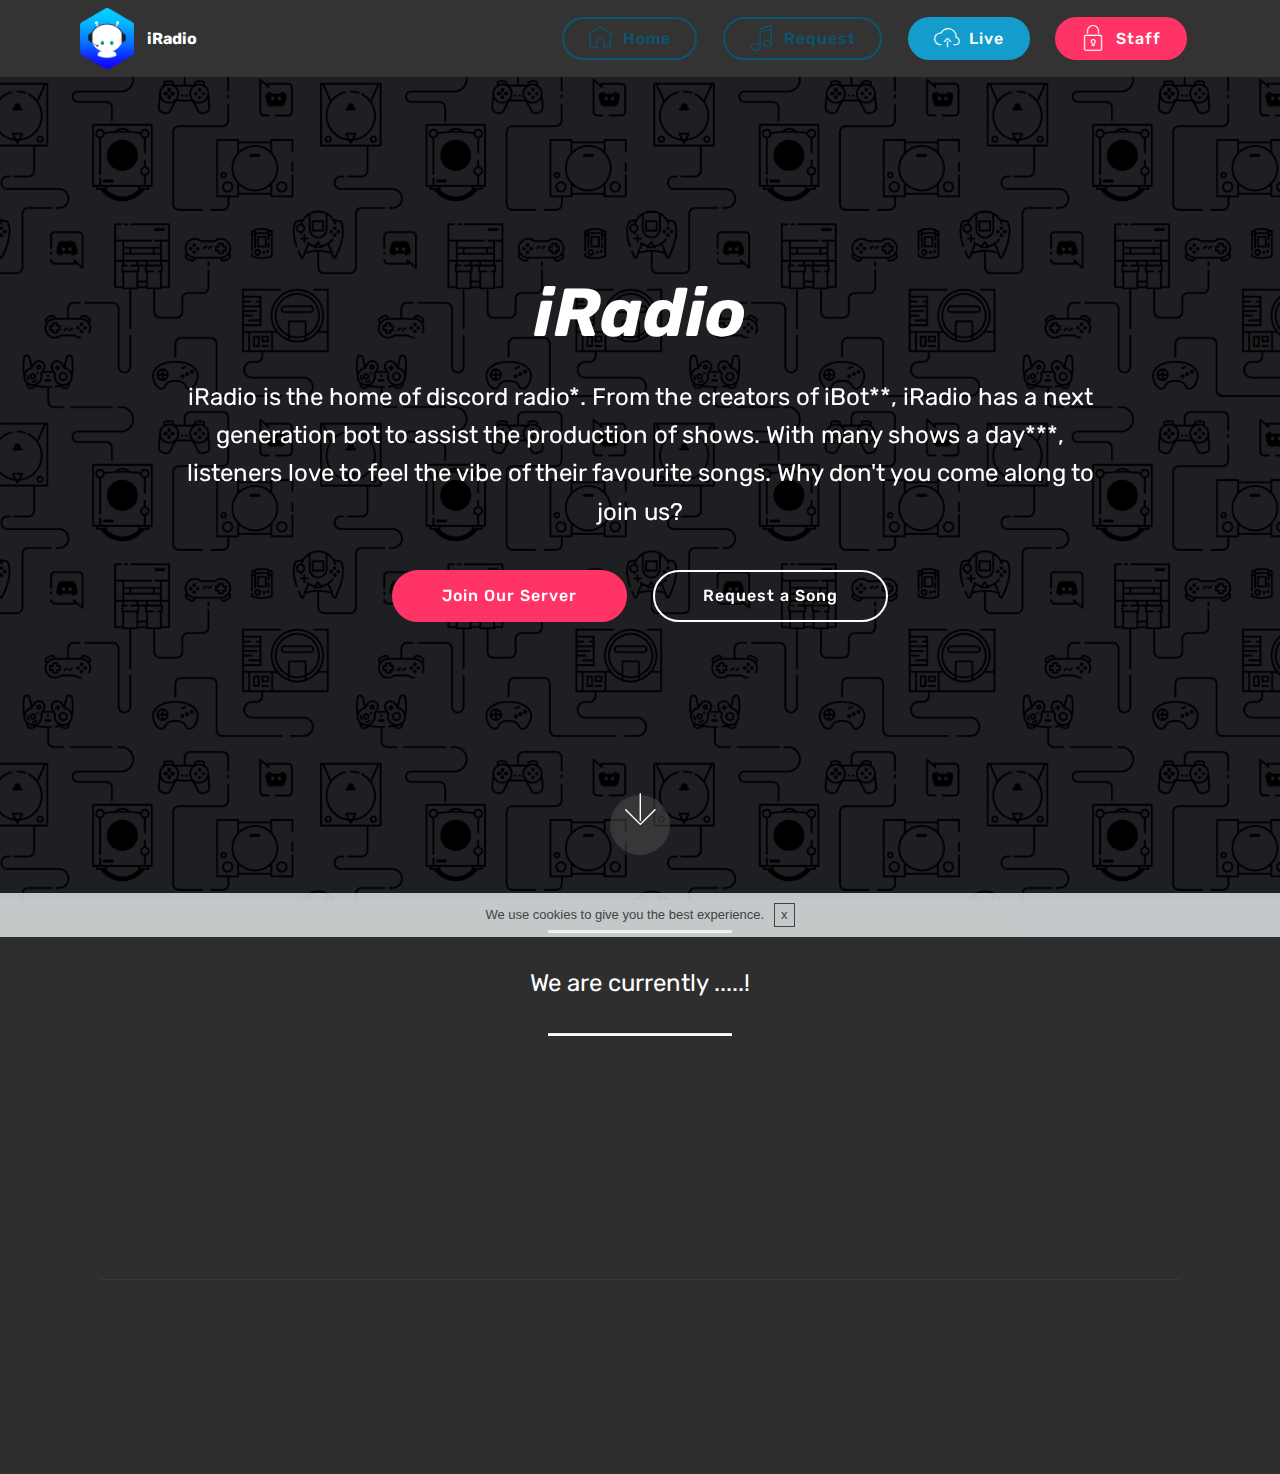
==== commit bdd29a2d: "create github pages" ====
--- a/index.html
+++ b/index.html
@@ -62,7 +62,7 @@
     </nav>
 </section>
 
-<section class="engine"><a href="https://mobiri.se/y">free html web templates</a></section><section class="cid-qTkA127IK8 mbr-fullscreen mbr-parallax-background" id="header2-1">
+<section class="engine"><a href="https://mobiri.se/s">free bootstrap themes</a></section><section class="cid-qTkA127IK8 mbr-fullscreen mbr-parallax-background" id="header2-1">
 
     
 
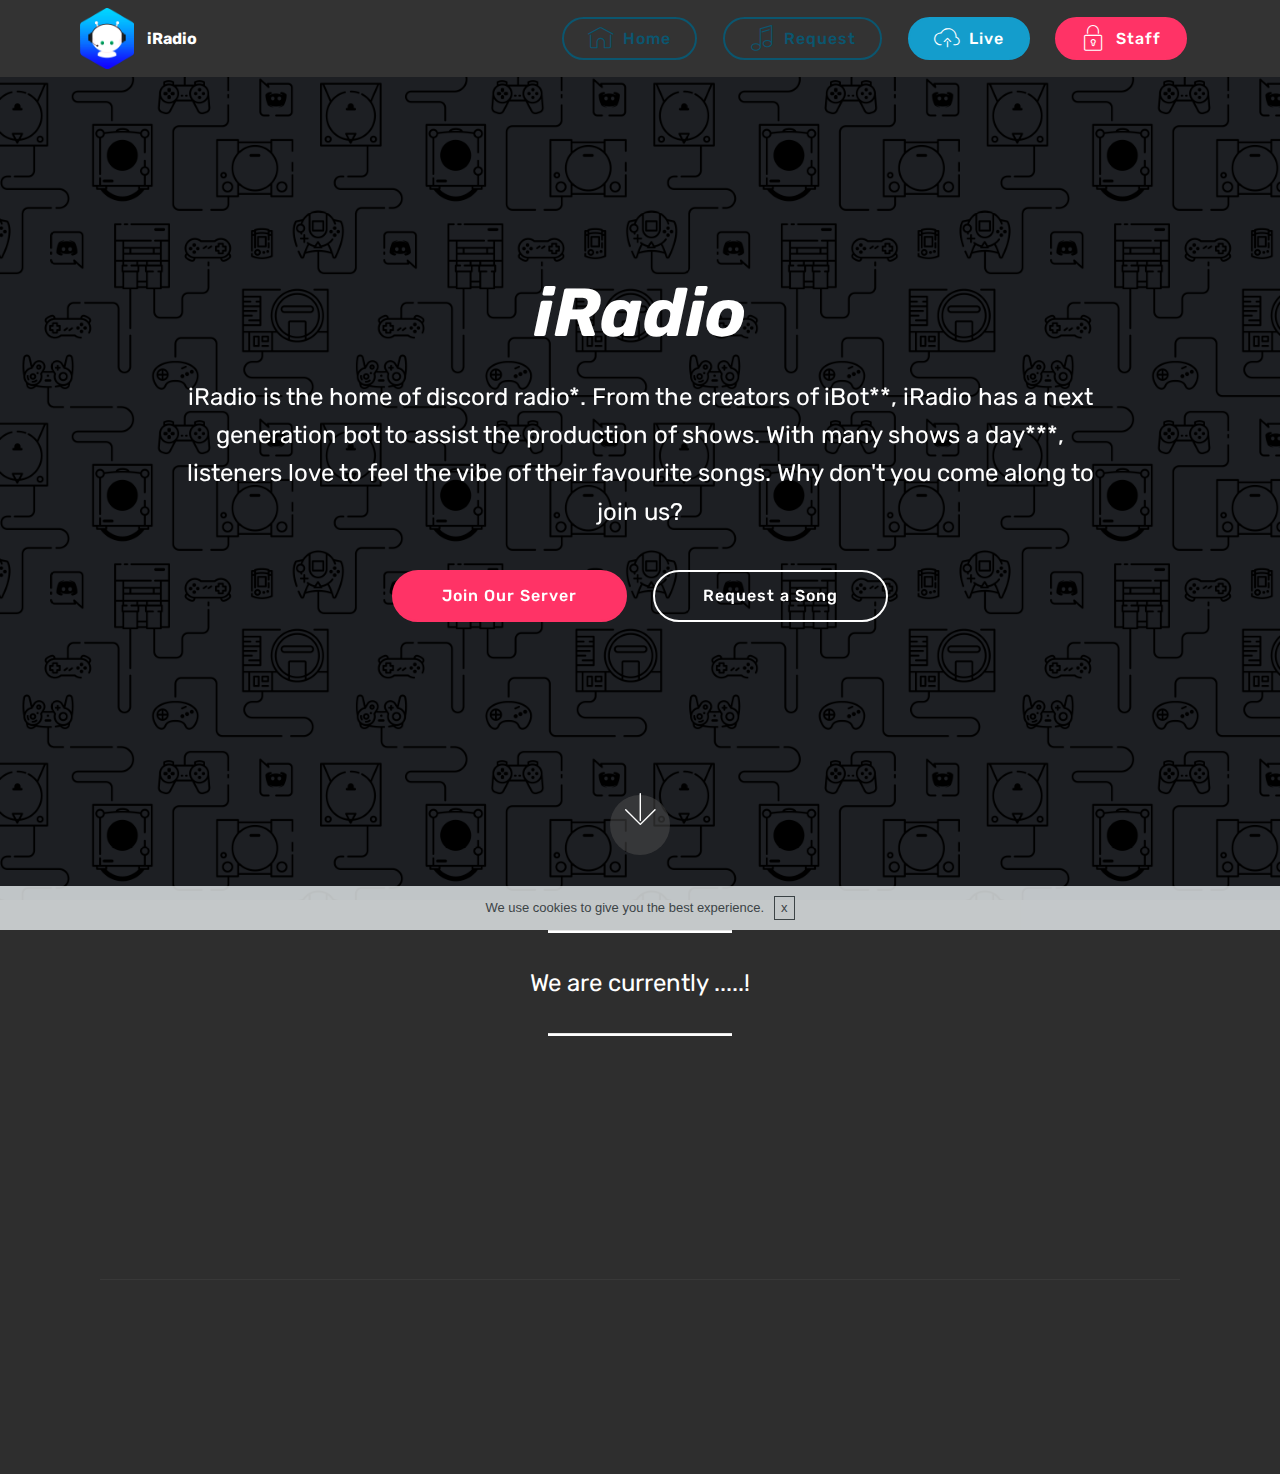
==== commit b379e564: "create github pages" ====
--- a/index.html
+++ b/index.html
@@ -62,7 +62,7 @@
     </nav>
 </section>
 
-<section class="engine"><a href="https://mobiri.se/s">free bootstrap themes</a></section><section class="cid-qTkA127IK8 mbr-fullscreen mbr-parallax-background" id="header2-1">
+<section class="engine"><a href="https://mobiri.se/f">simple web creator</a></section><section class="cid-qTkA127IK8 mbr-fullscreen mbr-parallax-background" id="header2-1">
 
     
 
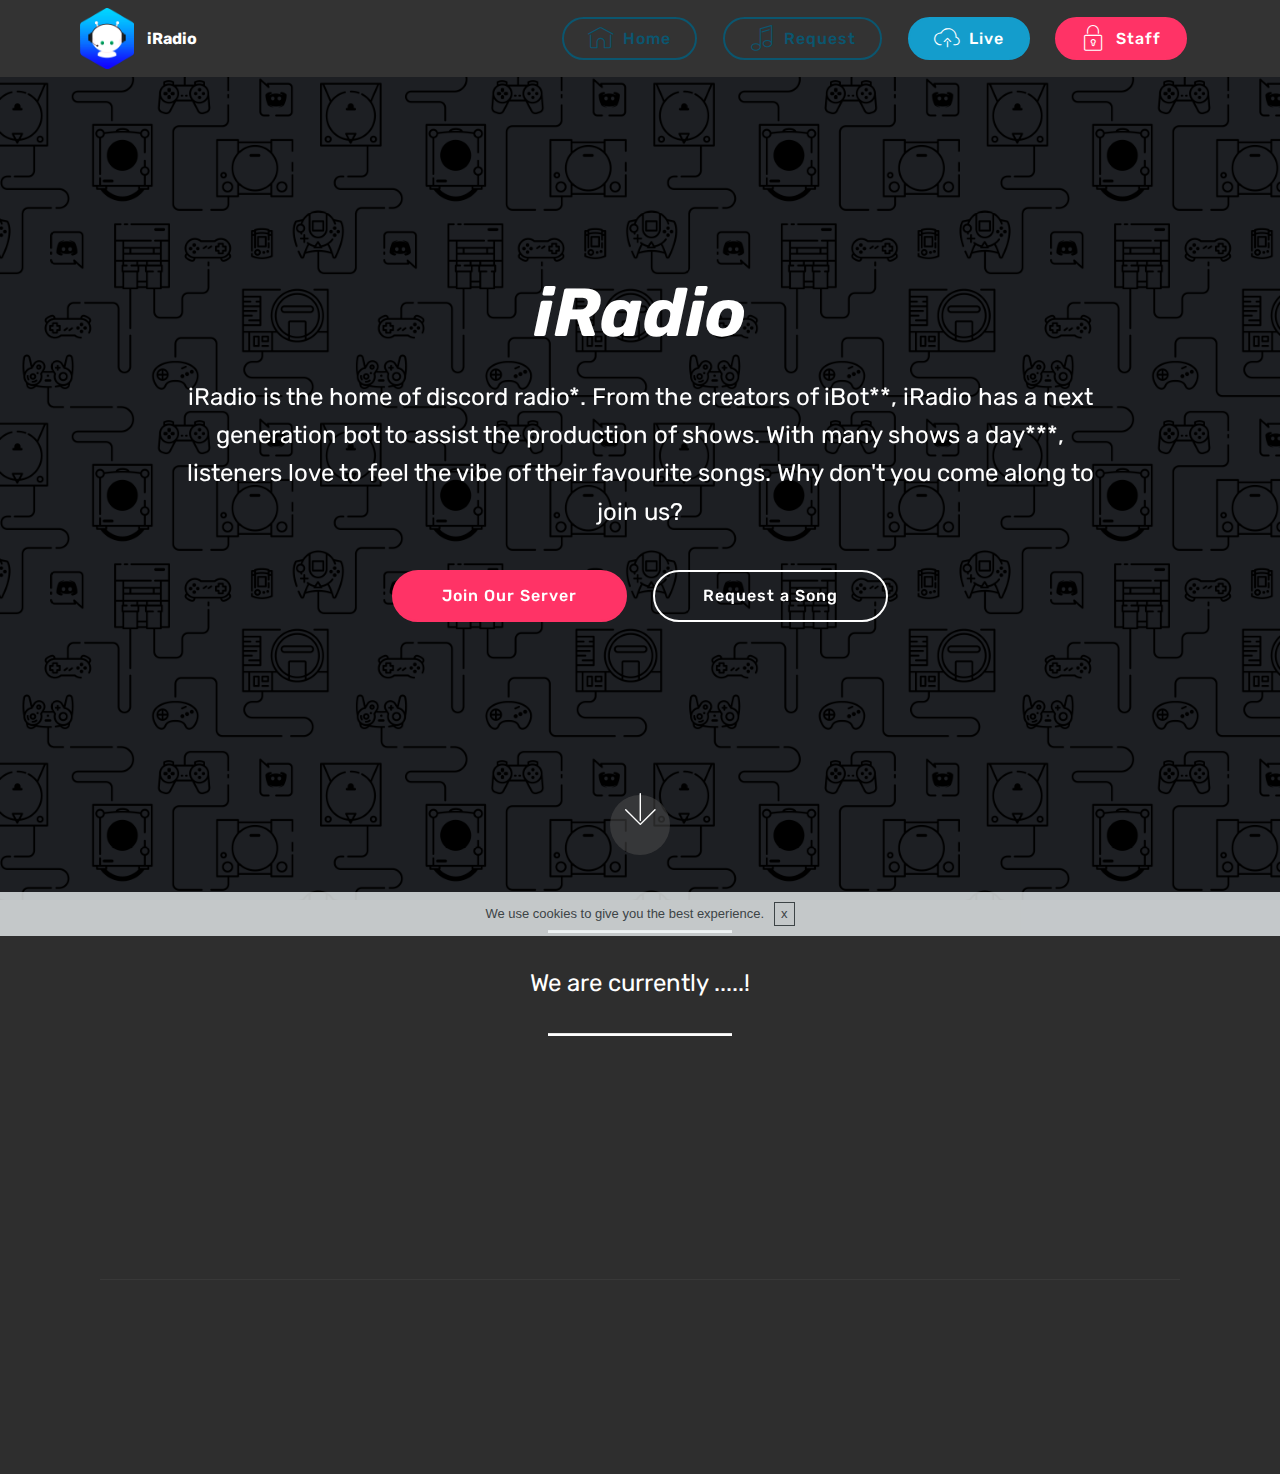
==== commit 9e9e5291: "create github pages" ====
--- a/index.html
+++ b/index.html
@@ -62,7 +62,7 @@
     </nav>
 </section>
 
-<section class="engine"><a href="https://mobiri.se/f">simple web creator</a></section><section class="cid-qTkA127IK8 mbr-fullscreen mbr-parallax-background" id="header2-1">
+<section class="engine"><a href="https://mobiri.se/f">simple website maker</a></section><section class="cid-qTkA127IK8 mbr-fullscreen mbr-parallax-background" id="header2-1">
 
     
 
@@ -144,7 +144,7 @@
             </div>
             <div class="media-container-row mbr-white">
                 <div class="col-sm-6 copyright">
-                    <p class="mbr-text mbr-fonts-style display-7">* - Research as of 2018 in most active.<br>** - discord.gg/ddp2kCS<br>*** &nbsp;- Subject to host avaliablility.<br>**** - Make clear in the subject that it is for iRadio,</p>
+                    <p class="mbr-text mbr-fonts-style display-7">* - Research as of 2018.<br>** - discord.gg/ddp2kCS<br>*** &nbsp;- Subject to host avaliablility.<br>**** - Make clear in the subject that it is for iRadio,</p>
                 </div>
                 <div class="col-md-6">
                     <div class="social-list align-right">
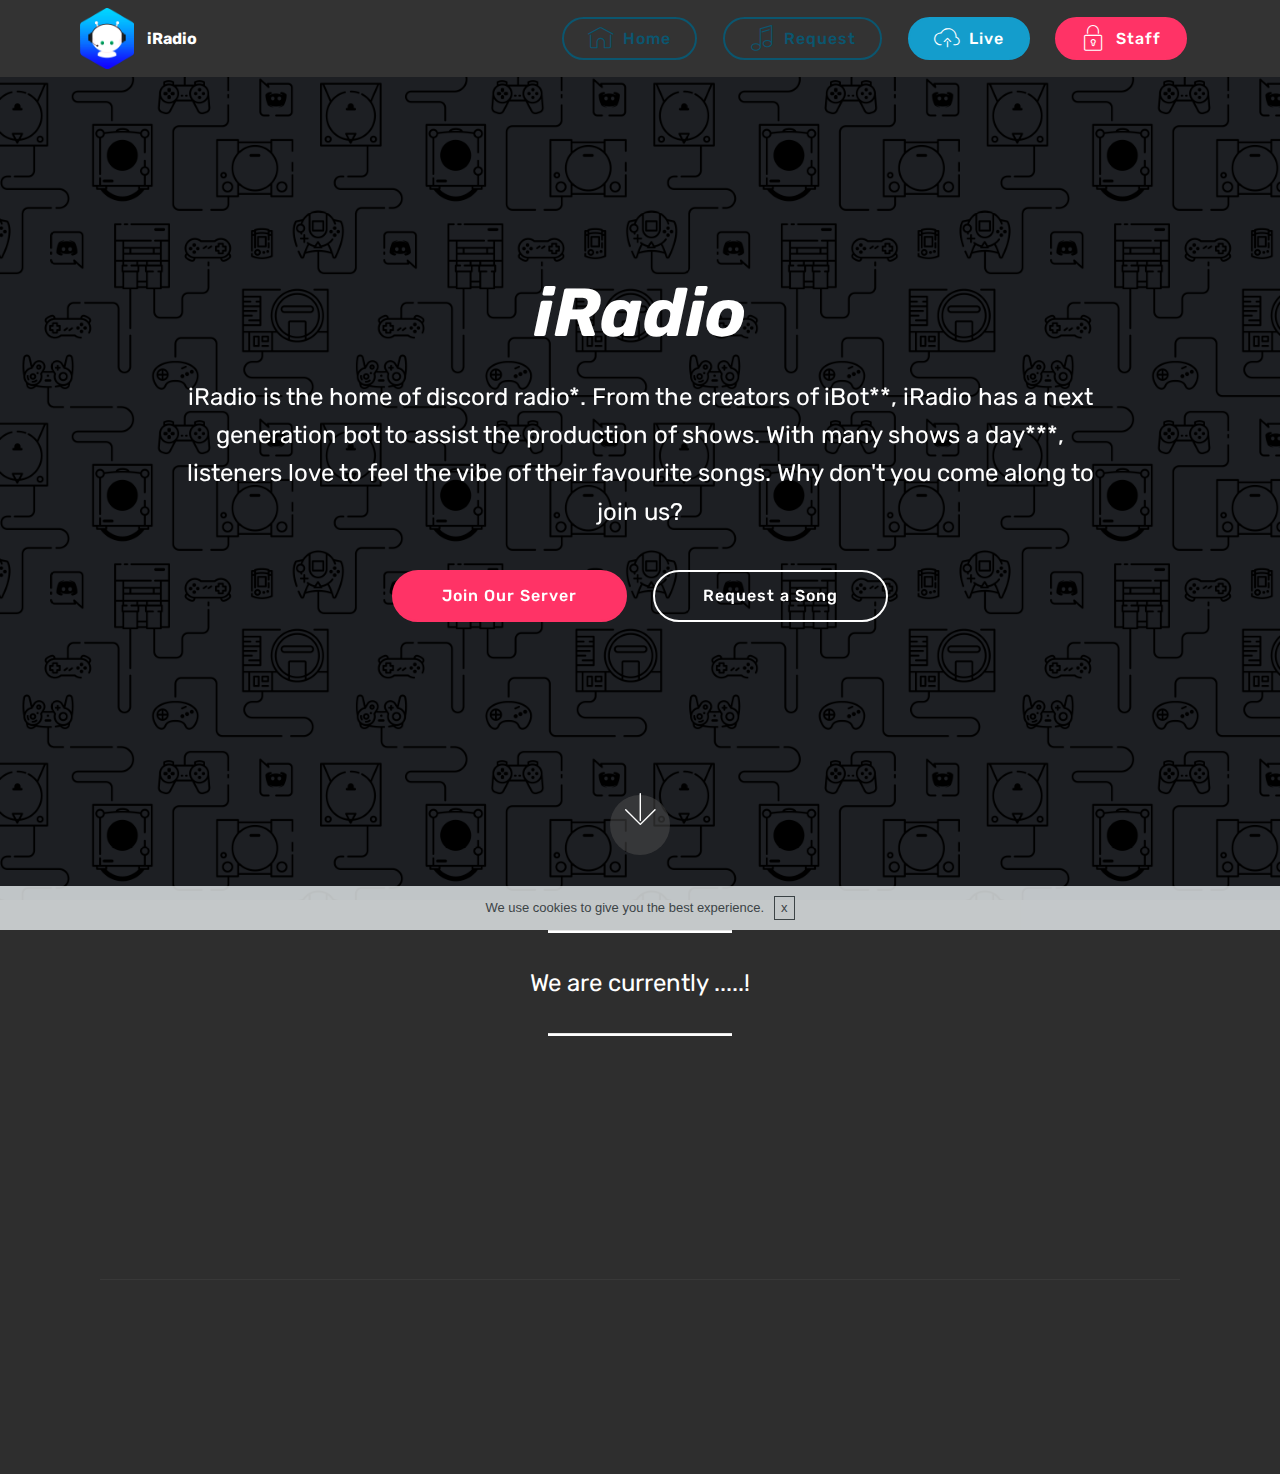
==== commit a493e630: "create github pages" ====
--- a/index.html
+++ b/index.html
@@ -40,7 +40,7 @@
         <div class="menu-logo">
             <div class="navbar-brand">
                 <span class="navbar-logo">
-                    <a href="https://mobirise.com">
+                    <a href="index.html">
                          <img src="assets/images/logov3small-122x138.png" alt="Mobirise" title="" style="height: 3.8rem;">
                     </a>
                 </span>
@@ -62,7 +62,7 @@
     </nav>
 </section>
 
-<section class="engine"><a href="https://mobiri.se/f">simple website maker</a></section><section class="cid-qTkA127IK8 mbr-fullscreen mbr-parallax-background" id="header2-1">
+<section class="engine"><a href="https://mobiri.se/y">html web templates</a></section><section class="cid-qTkA127IK8 mbr-fullscreen mbr-parallax-background" id="header2-1">
 
     
 
@@ -110,7 +110,7 @@
         <div class="media-container-row content text-white">
             <div class="col-12 col-md-3">
                 <div class="media-wrap">
-                    <a href="https://mobirise.com/">
+                    <a href="index.html">
                         <img src="assets/images/logov3small-122x138.png" alt="Mobirise" title="">
                     </a>
                 </div>
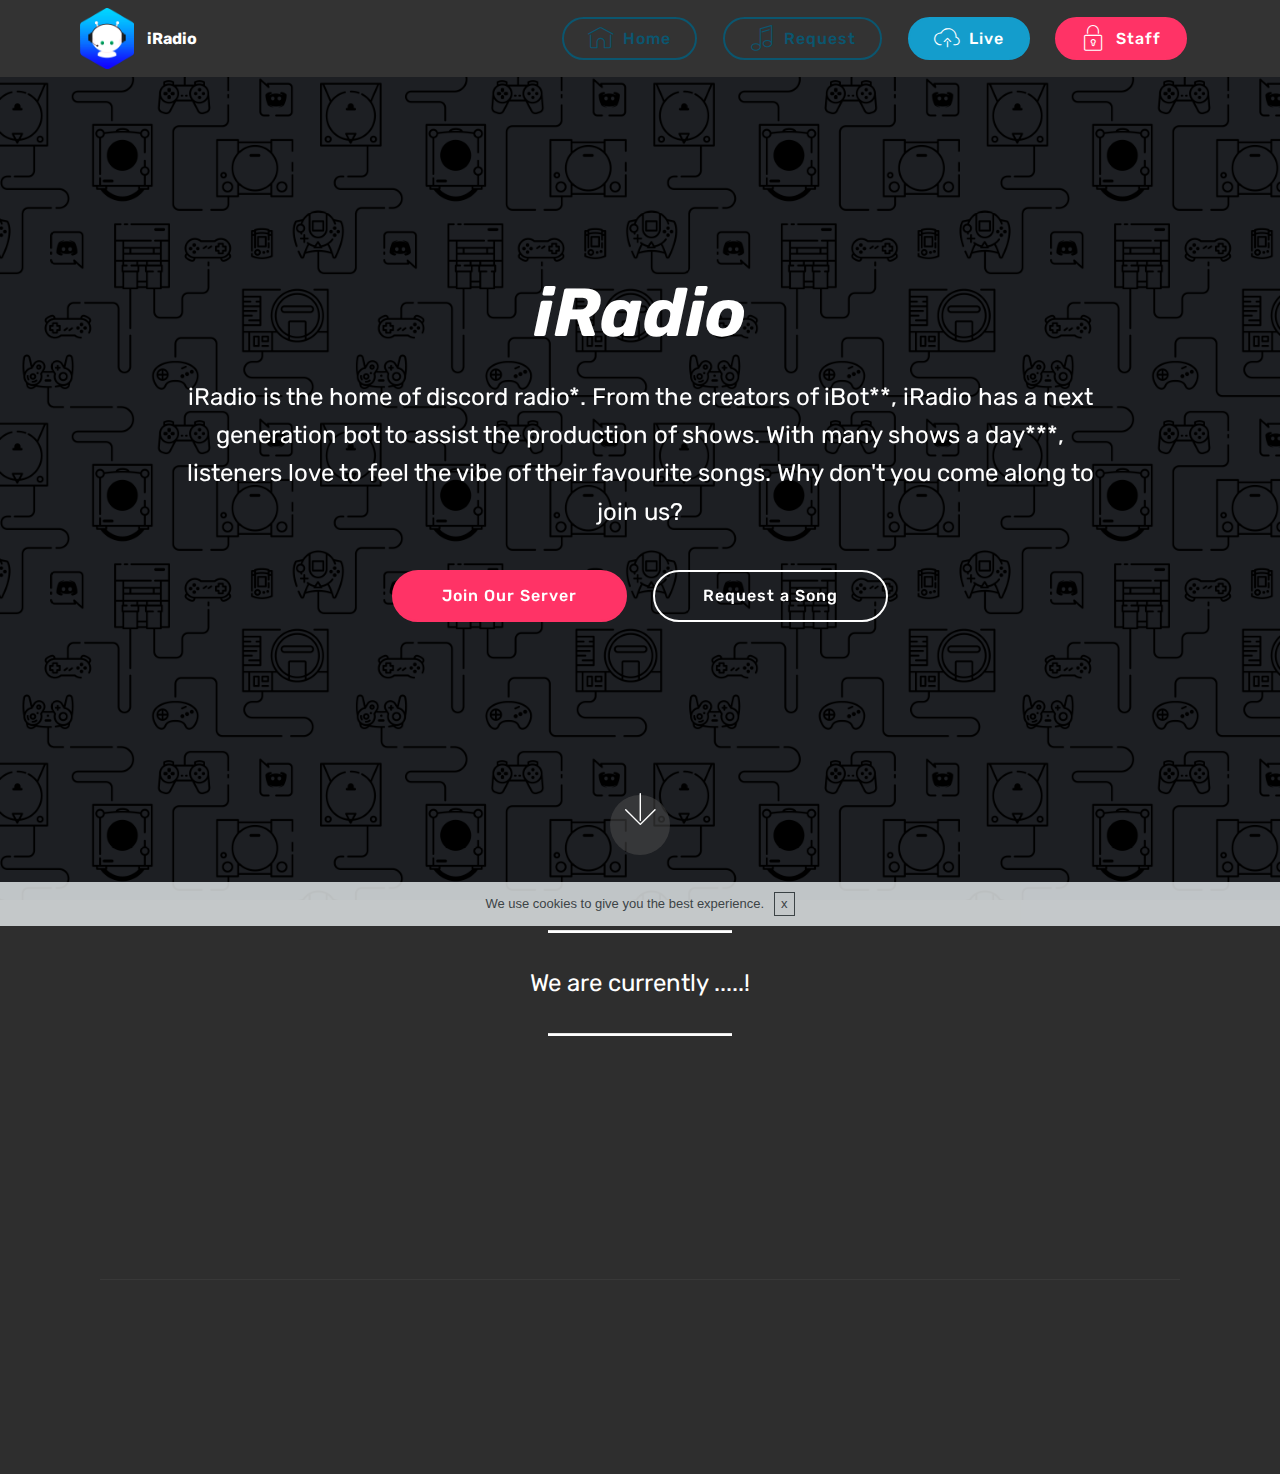
==== commit 6811ca07: "create github pages" ====
--- a/index.html
+++ b/index.html
@@ -62,7 +62,7 @@
     </nav>
 </section>
 
-<section class="engine"><a href="https://mobiri.se/y">html web templates</a></section><section class="cid-qTkA127IK8 mbr-fullscreen mbr-parallax-background" id="header2-1">
+<section class="engine"><a href="https://mobiri.se/s">bootstrap themes</a></section><section class="cid-qTkA127IK8 mbr-fullscreen mbr-parallax-background" id="header2-1">
 
     
 
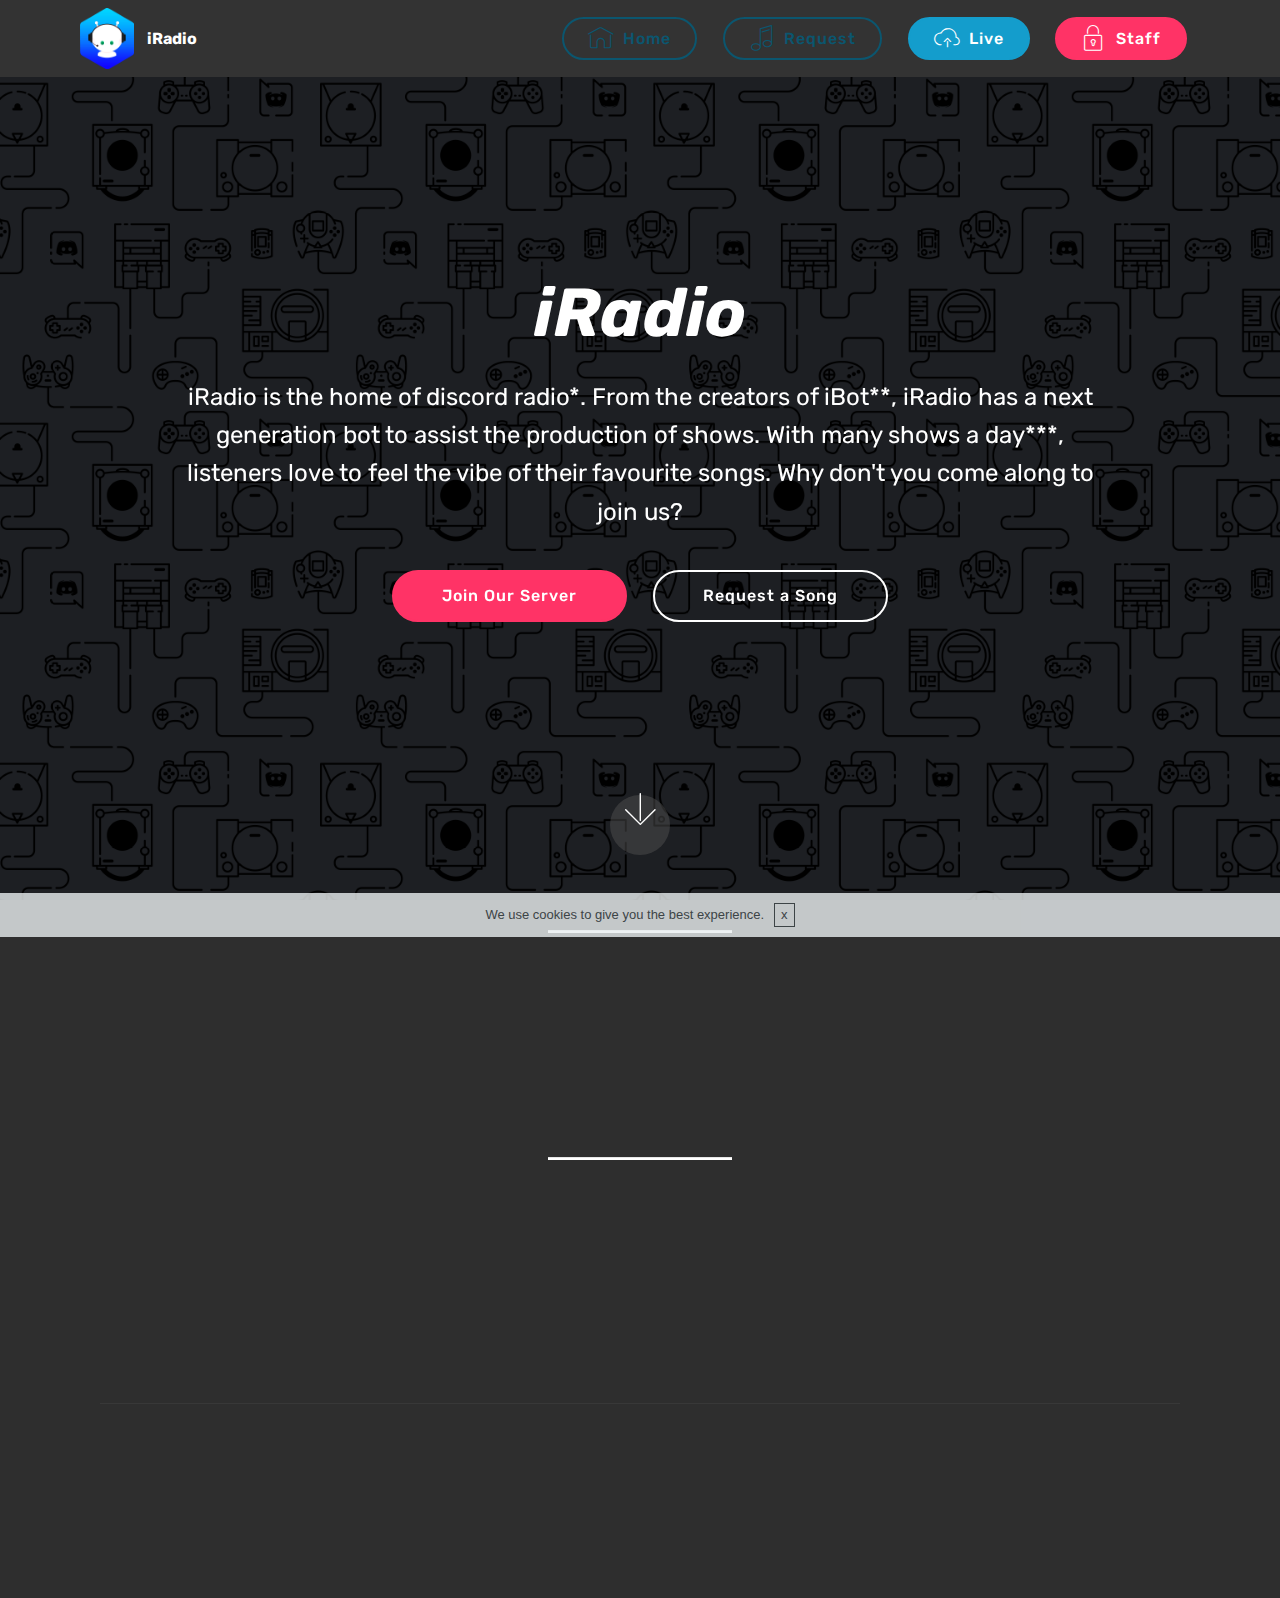
==== commit e046216e: "Update index.html" ====
--- a/index.html
+++ b/index.html
@@ -94,7 +94,7 @@
     <div class="container">
         <div class="inner-container" style="width: 66%;">
             <hr class="line" style="width: 25%;">
-            <div class="section-text align-center mbr-white mbr-fonts-style display-5">We are currently .....!</div>
+            <div class="section-text align-center mbr-white mbr-fonts-style display-5"><iframe width="100%" height="100%" frameBorder="0" src="https://iradio.glitch.me/status"></iframe></div>
             <hr class="line" style="width: 25%;">
         </div>
     </div>
@@ -191,4 +191,4 @@
   <input name="animation" type="hidden">
   <input name="cookieData" type="hidden" data-cookie-text="We use cookies to give you the best experience.">
   </body>
-</html>+</html>
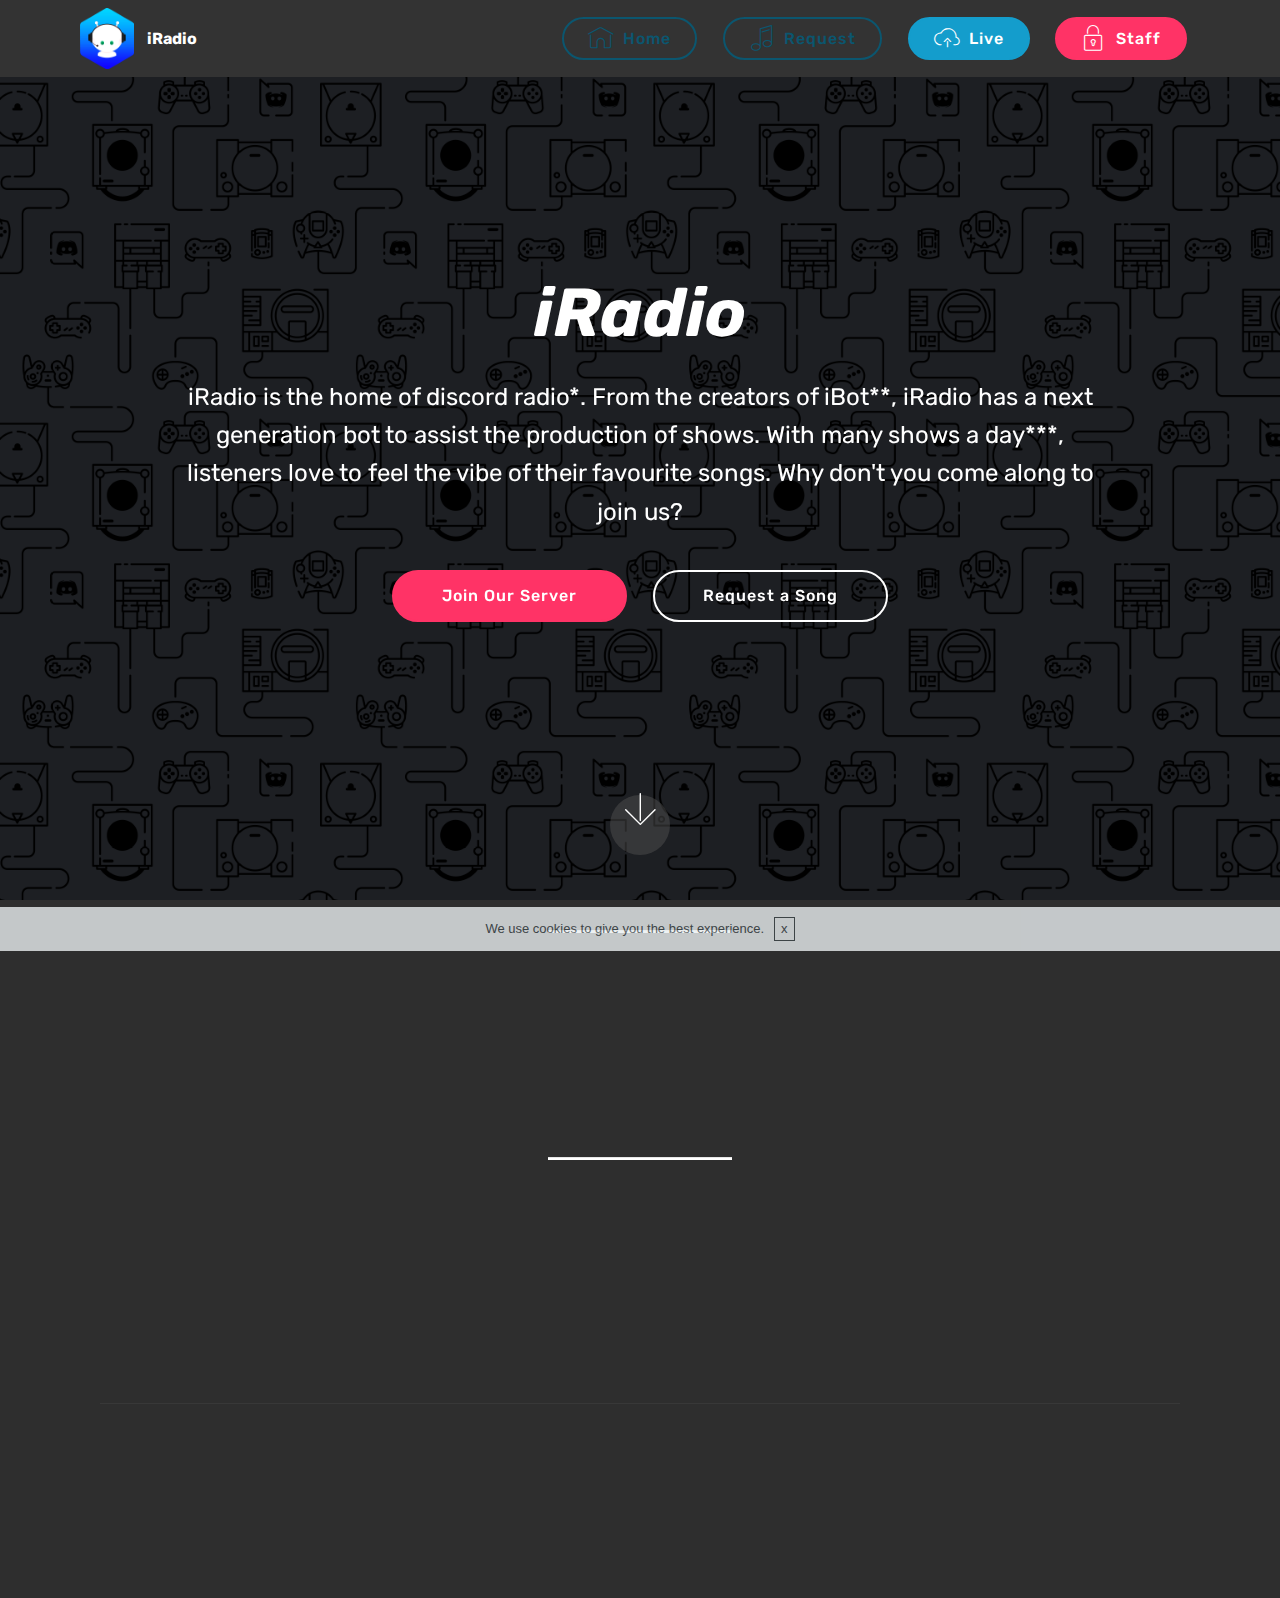
==== commit 1a6e5ce5: "Update index.html" ====
--- a/index.html
+++ b/index.html
@@ -57,7 +57,7 @@
                     <a class="nav-link link text-white display-4" href="https://mobirise.com">
                         </a>
                 </li></ul>
-            <div class="navbar-buttons mbr-section-btn"><a class="btn btn-sm btn-primary-outline display-4" href="index.html"><span class="mbri-home mbr-iconfont mbr-iconfont-btn"></span>Home<br></a> <a class="btn btn-sm btn-primary-outline display-4" href="http://iradiolive.ga/request.html"><span class="mbri-music mbr-iconfont mbr-iconfont-btn"></span>Request<br></a> <a class="btn btn-sm btn-primary display-4" href="http://iradiolive.ga/live.html"><span class="mbri-upload mbr-iconfont mbr-iconfont-btn"></span>Live<br></a> <a class="btn btn-sm btn-secondary display-4" href="error.html"><span class="mbri-lock mbr-iconfont mbr-iconfont-btn"></span><font face="MobiriseIcons"><br></font>Staff<br></a></div>
+            <div class="navbar-buttons mbr-section-btn"><a class="btn btn-sm btn-primary-outline display-4" href="index.html"><span class="mbri-home mbr-iconfont mbr-iconfont-btn"></span>Home<br></a> <a class="btn btn-sm btn-primary-outline display-4" href="http://iradiolive.ga/request.html"><span class="mbri-music mbr-iconfont mbr-iconfont-btn"></span>Request<br></a> <a class="btn btn-sm btn-primary display-4" href="http://iradiolive.ga/live.html"><span class="mbri-upload mbr-iconfont mbr-iconfont-btn"></span>Live<br></a> <a class="btn btn-sm btn-secondary display-4" href="security.html"><span class="mbri-lock mbr-iconfont mbr-iconfont-btn"></span><font face="MobiriseIcons"><br></font>Staff<br></a></div>
         </div>
     </nav>
 </section>
